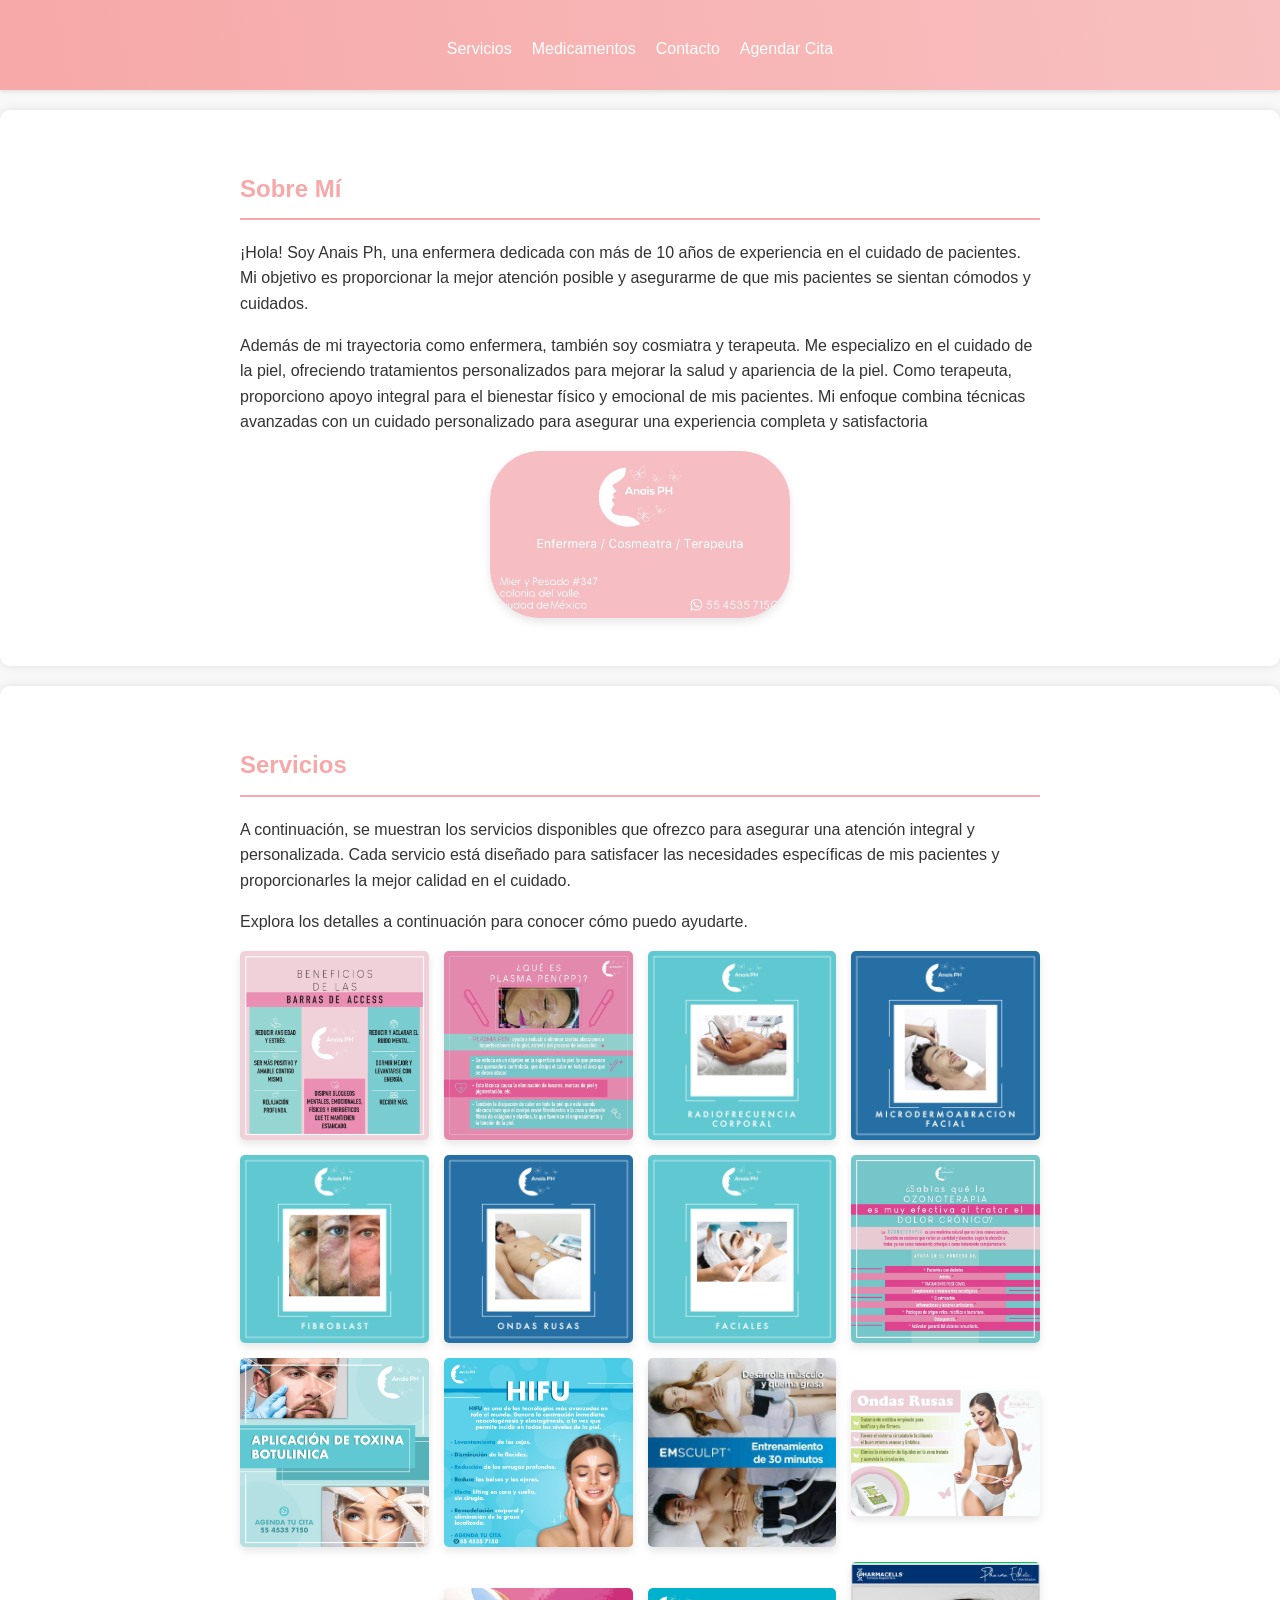
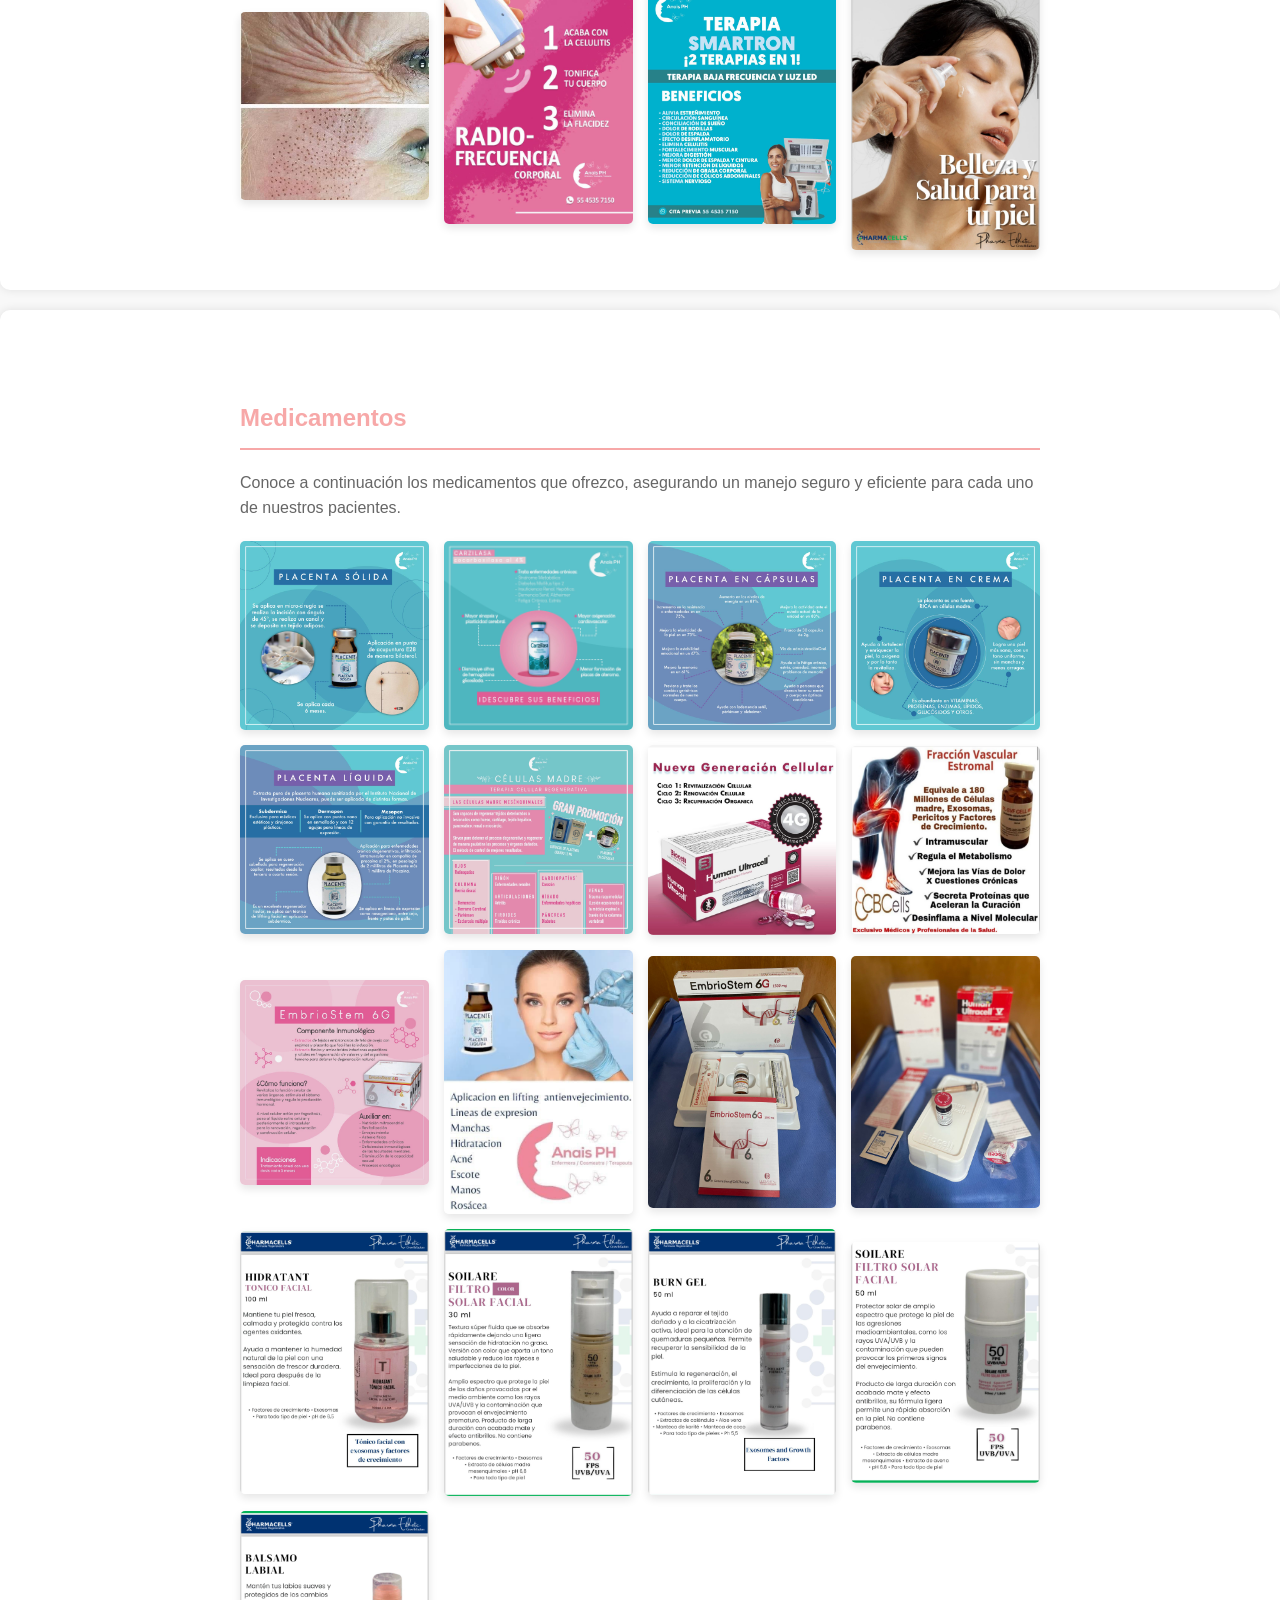
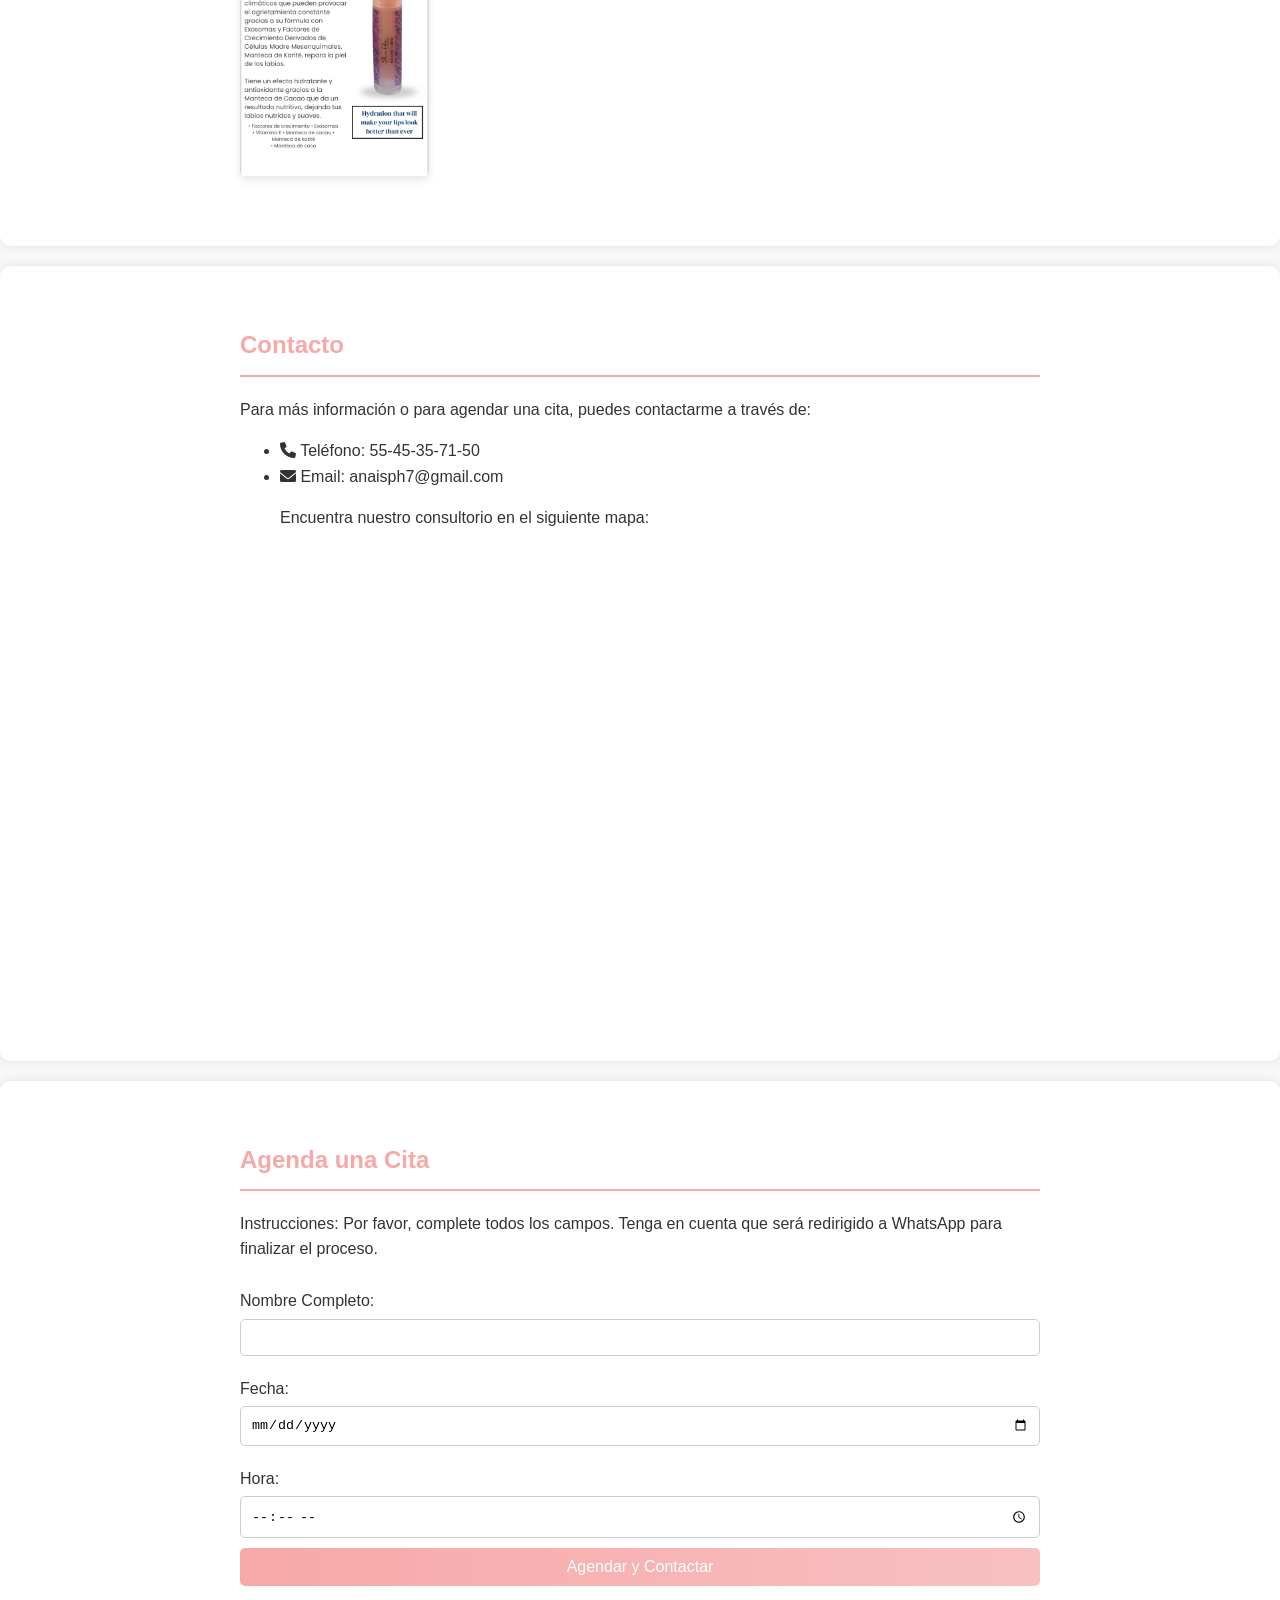
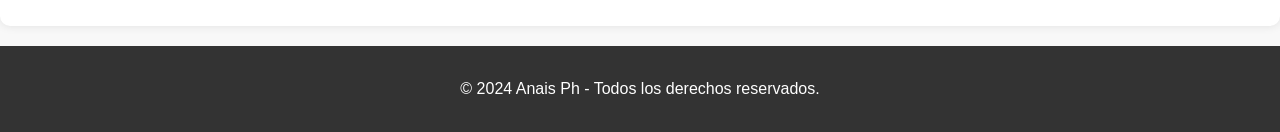
==== index.html @ d3582da7 "Update index.html" ====
<!DOCTYPE html>
<html lang="es">
<head>
    <meta charset="UTF-8">
    <meta name="viewport" content="width=device-width, initial-scale=1.0">
    <title>Consultorio PH</title>
    <link rel="shortcut icon" href="logo.jpg">
    <link rel="stylesheet" href="styles.css">
    <link rel="stylesheet" href="https://cdnjs.cloudflare.com/ajax/libs/font-awesome/6.0.0-beta3/css/all.min.css">
</head>
<body>
    <header class="appbar">
        
        <div class="container">
            <nav>
                <ul>
                    <li><a href="#services">Servicios</a></li>
                    <li><a href="#medicamentos">Medicamentos</a></li>
                    <li><a href="#contact">Contacto</a></li>
                    <li><a href="#appointment">Agendar Cita</a></li>
                    
                </ul>
            </nav>
        </div>
    </header>
    
    <section id="about">
        <div class="container">
            <h2>Sobre Mí</h2>
            <p>¡Hola! Soy Anais Ph, una enfermera dedicada con más de 10 años de experiencia en el cuidado de pacientes. Mi objetivo es proporcionar la mejor atención posible y asegurarme de que mis pacientes se sientan cómodos y cuidados.</p>
            <p> Además de mi trayectoria como enfermera, también soy cosmiatra y terapeuta. Me especializo en el cuidado de la piel, ofreciendo tratamientos personalizados para mejorar la salud y apariencia de la piel. Como terapeuta, proporciono apoyo integral para el bienestar físico y emocional de mis pacientes. Mi enfoque combina técnicas avanzadas con un cuidado personalizado para asegurar una experiencia completa y satisfactoria</p>
            <div class="img">
            <img src="Presentacion.jpeg" alt="Presentacion">
            </div>
        </div>
    </section>


    <section id="services">
        <div class="container">
            <h2>Servicios</h2>
            <p>A continuación, se muestran los servicios disponibles que ofrezco para asegurar una atención integral y personalizada. Cada servicio está diseñado para satisfacer las necesidades específicas de mis pacientes y proporcionarles la mejor calidad en el cuidado.</p>
            <p>Explora los detalles a continuación para conocer cómo puedo ayudarte.</p>
            <div class="services-gallery">
                <img src="Serv1.jpeg" alt="Servicio 1">
                <img src="Serv2.jpeg" alt="Servicio 2">
                <img src="Serv3.jpeg" alt="Servicio 3">
                <img src="Serv4.jpeg" alt="Servicio 4">
                <img src="Serv5.jpeg" alt="Servicio 5">
                <img src="Serv6.jpeg" alt="Servicio 6">
                <img src="Serv7.jpeg" alt="Servicio 7">
                <img src="Serv8.jpeg" alt="Servicio 8">
                <img src="Serv9.jpeg" alt="Servicio 9">
                <img src="Serv10.jpeg" alt="Servicio 10">
                <img src="Serv11.jpeg" alt="Servicio 11">
                <img src="Serv12.jpeg" alt="Servicio 12">
                <img src="Serv13.jpeg" alt="Servicio 13">
                <img src="Serv14jpg.jpg" alt="Servicio 14">
                <img src="Serv15.jpeg" alt="Servicio 15">
                <img src="Serv16.jpeg" alt="Servicio 16">

                
            </div>
        </div>
    </section>

    <section id="medicamentos">
        <div class="container">
            <h2>Medicamentos</h2>
            <p>Conoce a continuación los medicamentos que ofrezco, asegurando un manejo seguro y eficiente para cada uno de nuestros pacientes.</p>
            <div class="services-gallery">
                <img src="Placenta Solida.jpg" alt="Medicamento 1">
                <img src="medicamento1.jpeg" alt="Medicamento 2">
                <img src="Medicamento2.jpeg" alt="Medicamento 3">
                <img src="Medicamento3.jpeg" alt="Medicamento 4">
                <img src="Medicamento4.jpeg" alt="Medicamento 5">
                <img src="Medicamento5.jpeg" alt="Medicamento 6">
                <img src="medicamento8.jpeg" alt="Medicamento 9">
                <img src="medicamento7.jpeg" alt="Medicamento 8">
                <img src="medicamento9.jpeg" alt="Medicamento 10">
                <img src="medicamento10.jpeg" alt="Medicamento 11">
                <img src="medicamento11.jpeg" alt="Medicamento 12">
                <img src="medicamento12.jpeg" alt="Medicamento 13">
                <img src="medicamento13.jpeg" alt="Medicamento 14">
                <img src="medicamento14.jpeg" alt="Medicamento 15">
                <img src="medicamento15.jpeg" alt="Medicamento 16">
                <img src="medicamento16.jpeg" alt="Medicamento 17">
                <img src="medicamento17.jpeg" alt="Medicamento 18">


            </div>
            
            
        </div>
    </section>
    
    
    
    <section id="contact">
        <div class="container">
            <h2>Contacto</h2>
            <p>Para más información o para agendar una cita, puedes contactarme a través de:</p>
            <ul>
                <li><i class="fas fa-phone"></i> Teléfono: 55-45-35-71-50</li>
                <li><i class="fas fa-envelope"></i> Email: anaisph7@gmail.com</li>
       
            <p>Encuentra nuestro consultorio en el siguiente mapa:</p>
            <div id="map">
                <iframe src="https://www.google.com/maps/embed?pb=!1m18!1m12!1m3!1d3762.494882339784!2d-99.16766918459567!3d19.38937618690844!2m3!1f0!2f0!3f0!3m2!1i1024!2i768!4f13.1!3m3!1m2!1s0x85d1ff374bc8b9d5%3A0x4d1b4d76b9d6e37!2sMier%20y%20Pesado%20347%2C%20c%C3%B3digo%202%2C%20Col%20del%20Valle%20Nte%2C%20Benito%20Ju%C3%A1rez%2C%2003103%20Del%20Valle%20Nte%2C%20CDMX%2C%20M%C3%A9xico!5e0!3m2!1ses-419!2sus!4v1620893934742!5m2!1ses-419!2sus" width="600" height="450" style="border:0;" allowfullscreen="" loading="lazy"></iframe>
            </div>
        </div>
    </section>


    <section id="appointment">
        <div class="container">
            <h2>Agenda una Cita</h2>
            <p>Instrucciones:
                Por favor, complete todos los campos. Tenga en cuenta que será redirigido a WhatsApp para finalizar el proceso.</p>
            <form id="appointmentForm">
                <label for="name">Nombre Completo:</label>
                <input type="text" id="name" name="name" required>
                <label for="date">Fecha:</label>
                <input type="date" id="date" name="date" required>
                <label for="time">Hora:</label>
                <input type="time" id="time" name="time" required>
                <button type="submit">Agendar y Contactar</button>
            </form>
        </div>
    </section>
    
    
    <footer>
        <div class="container">
            <p>&copy; 2024 Anais Ph - Todos los derechos reservados.</p>
        </div>
    </footer>

    <script src="script.js"></script>
</body>
</html>
---- styles.css ----
body {
    font-family: 'Arial', sans-serif;
    line-height: 1.6;
    margin: 0;
    padding: 0;
    background-color: #f8f8f8;
    color: #333;
}

.appbar {
    background: linear-gradient(80deg, #f7a8a8, #f8c0c0); /* Rosa crema más fuerte */
    color: #fff;
    padding: 0.5rem 0;
    text-align: center;
    box-shadow: 0 2px 4px rgba(0, 0, 0, 0.1);
    width: 100%;
    top: 0;
    z-index: 1000;
    transition: background-color 0.3s ease;
}

.appbar h1 {
    margin: 0;
    font-size: 1.5rem;
}

nav ul {
    list-style: none;
    padding: 0;
    display: flex;
    justify-content: center;
    margin: 0.5rem 0 0;
}

nav ul li {
    margin: 0 10px;
}

nav ul li a {
    color: #fff;
    text-decoration: none;
    font-size: 1rem;
    transition: color 0.3s;
}

nav ul li a:hover {
    color: #f8c0c0; /* Rosa crema más fuerte */
}

.container {
    max-width: 800px;
    margin: 0 auto;
    padding: 20px;
}

section {
    background: #fff;
    padding: 20px;
    margin: 20px 0;
    border-radius: 10px;
    box-shadow: 0 0 10px rgba(0, 0, 0, 0.1);
    transition: transform 0.3s;
}

section:hover {
    transform: translateY(-5px);
}

h2 {
    color: #f7a8a8; /* Rosa crema más fuerte */
    border-bottom: 2px solid #f7a8a8; /* Rosa crema más fuerte */
    padding-bottom: 10px;
}

.services-list {
    list-style: none;
    padding: 0;
}

.services-list li {
    display: flex;
    align-items: center;
    background: #fce6e6; /* Rosa crema claro */
    margin: 10px 0;
    padding: 10px;
    border-radius: 5px;
    transition: background 0.3s;
}

.services-list li:hover {
    background: #f7a8a8; /* Rosa crema más fuerte */
}

.services-list li i {
    margin-right: 10px;
    font-size: 1.5rem;
}

form {
    display: flex;
    flex-direction: column;
}

form label {
    margin: 10px 0 5px;
}

form input {
    padding: 10px;
    margin-bottom: 10px;
    border: 1px solid #ccc;
    border-radius: 5px;
}

form button {
    padding: 10px;
    background: linear-gradient(90deg, #f7a8a8, #f8c0c0); /* Rosa crema más fuerte */
    color: #fff;
    border: none;
    border-radius: 5px;
    cursor: pointer;
    font-size: 1rem;
    transition: background 0.3s;
}

form button:hover {
    background: #f58f8f; /* Rosa un poco más oscuro */
}

footer {
    text-align: center;
    padding: 10px 0;
    background: #333;
    color: #fff;
}

footer p {
    margin: 0;
}

#medicamentos {
    background-color: #fff;
    padding: 50px 0;

}

#medicamentos h2 {
    color: #f7a8a8; /* Rosa crema más fuerte */
}

#medicamentos p {
    max-width: 800px;
    margin: 0 auto 20px;
    color: #666;
}

#medicamentos .services-list {
    display: grid;
    grid-template-columns: repeat(auto-fit, minmax(250px, 1fr));
    gap: 20px;
    justify-content: center;
    align-items: center;
    margin-top: 30px;
}

#medicamentos .services-list li {
    list-style: none;
    text-align: left;
    padding: 10px;
    border: 1px solid #ccc;
    border-radius: 5px;
    background-color: #fff;
    box-shadow: 0 2px 5px rgba(0, 0, 0, 0.1);
}

#medicamentos .services-list li i {
    font-size: 24px;
    margin-right: 10px;
}

#medicamentos .services-list li span {
    font-size: 18px;
    color: #333;
}

#map iframe {
    width: 100%;
    height: 450px;
    border: 0;
}

@media (max-width: 768px) {
    #map iframe {
        height: 300px;
    }
}

.services-list li img {
    max-width: 30px; /* Ajusta el ancho máximo de las imágenes */
    height: auto; /* Mantiene la proporción original */
    margin-right: 10px; /* Espacio entre la imagen y el texto */
    vertical-align: middle; /* Alinea verticalmente con el texto */
}

.services-gallery {
    display: grid;
    grid-template-columns: repeat(auto-fit, minmax(150px, 1fr));
    gap: 15px;
    justify-content: center;
    align-items: center;
}

#about .img {
    text-align: center; /* Centrar la imagen en el contenedor */
    margin: 1px 0; /* Espacio arriba y abajo de la imagen */
}

#about .img img {
    max-width: 100%; /* Asegura que la imagen no exceda el ancho del contenedor */
    height: auto; /* Mantiene la proporción de la imagen */
    width: 300px; /* Ancho fijo para la imagen, ajustable según sea necesario */
    border-radius: 50px; /* Bordes redondeados para un estilo más suave */
    box-shadow: 0 4px 8px rgba(0, 0, 0, 0.1); /* Sombra ligera */
}

.services-gallery img {
    width: 100%;
    height: auto;
    border-radius: 5px;
    box-shadow: 0 4px 8px rgba(0, 0, 0, 0.1);
    transition: transform 0.3s;
}

.services-gallery img:hover {
    transform: scale(1.05);
}
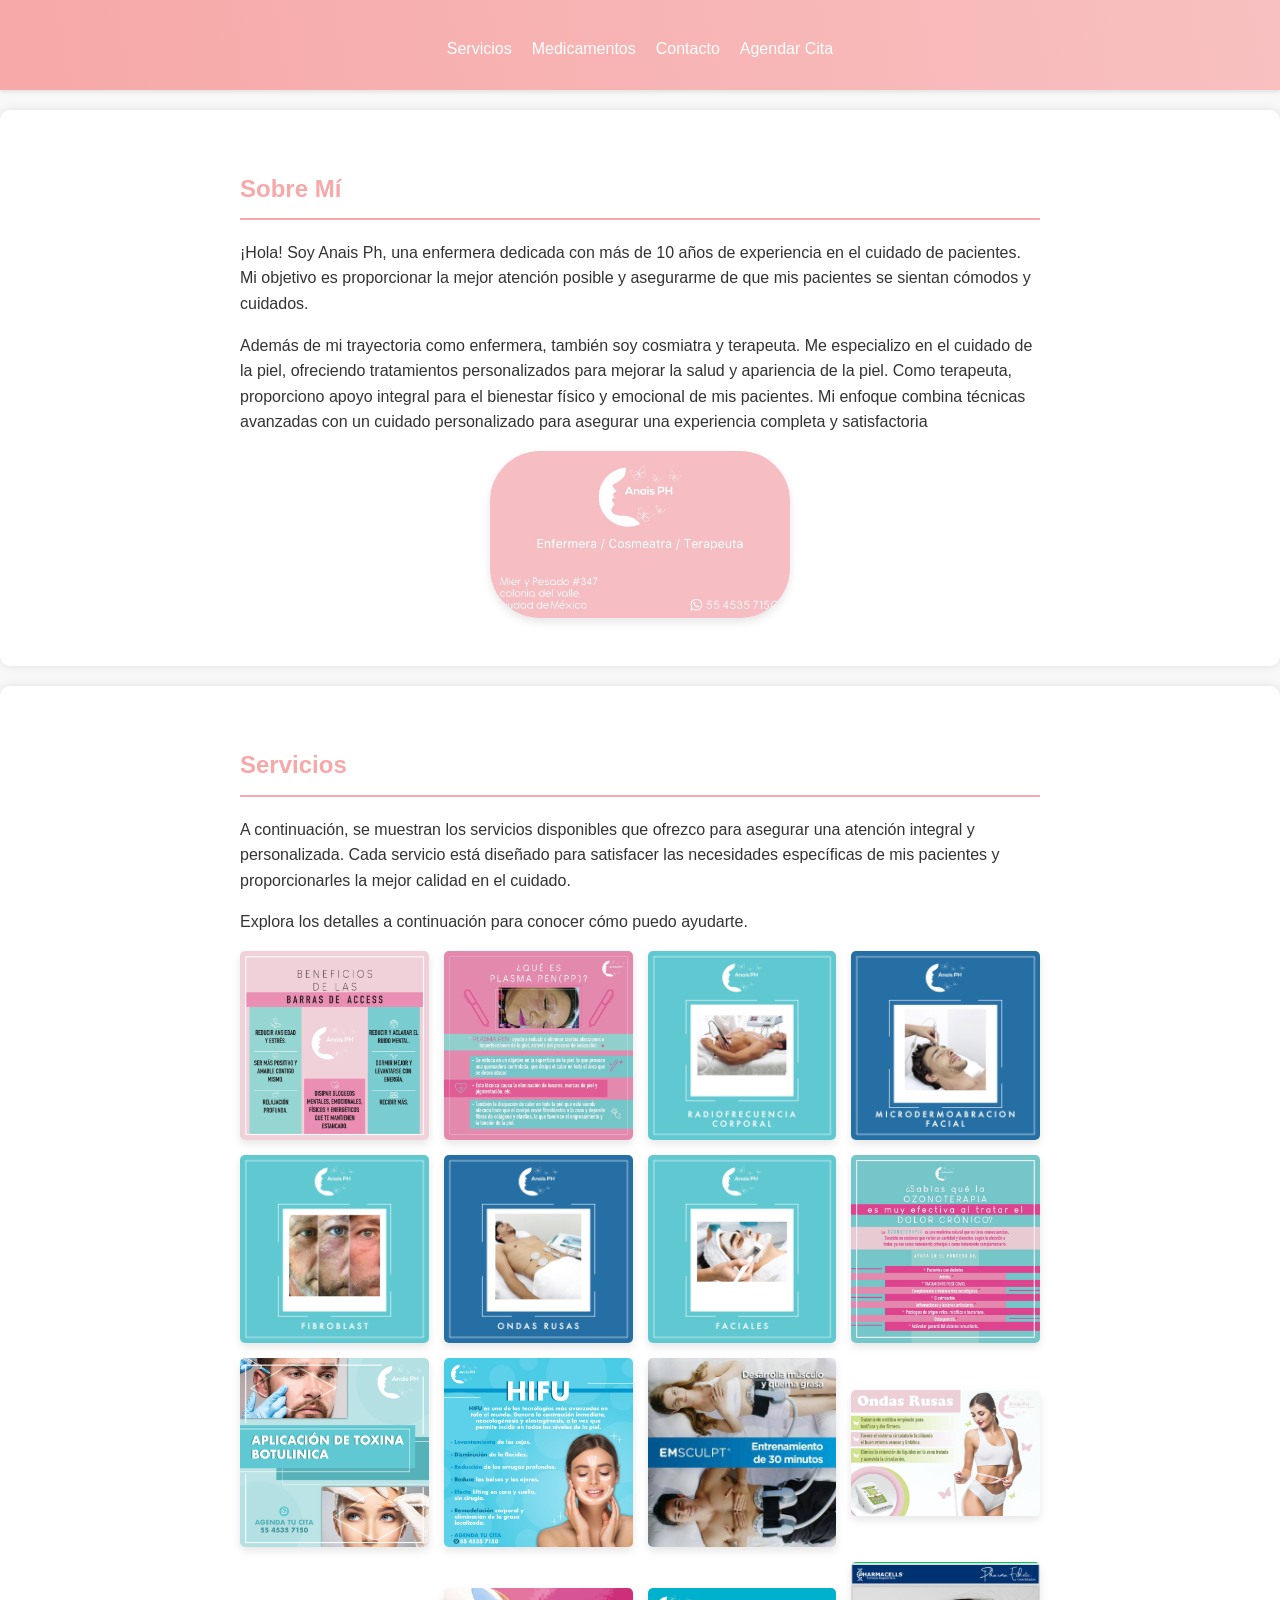
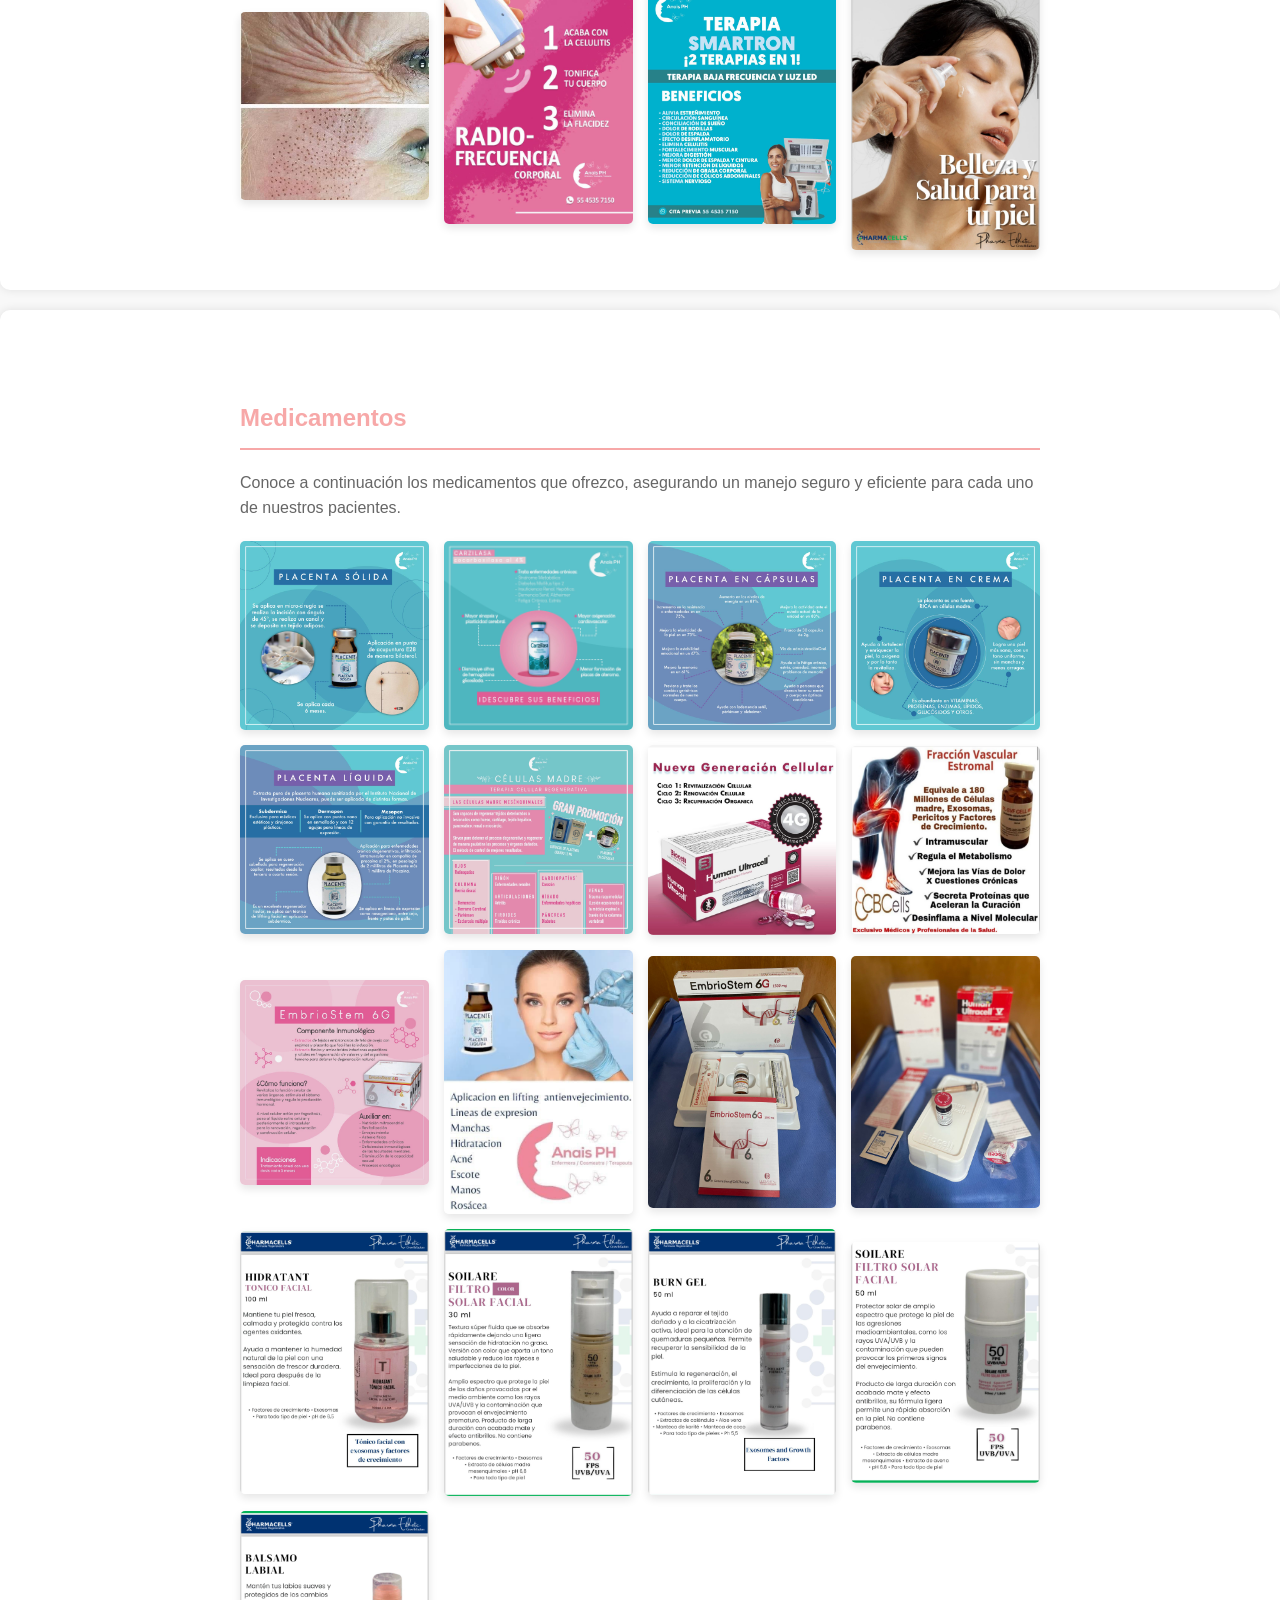
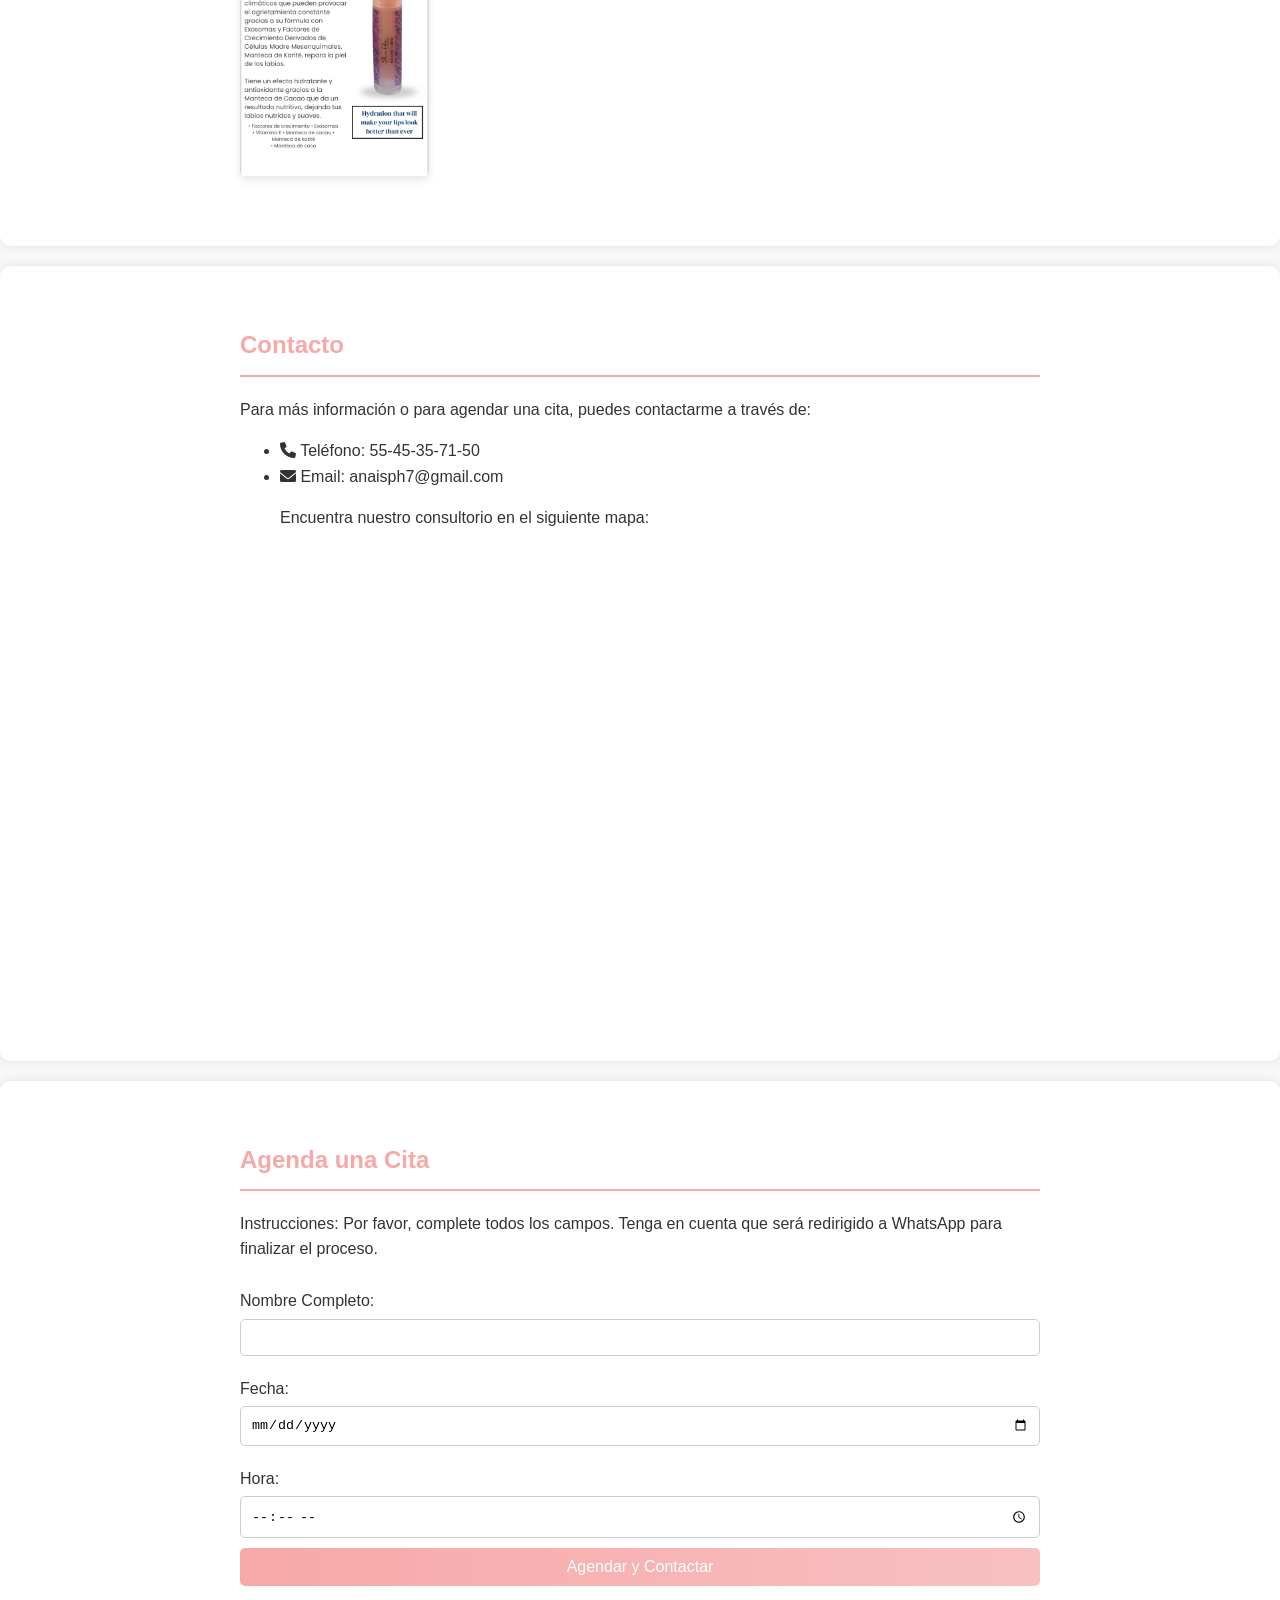
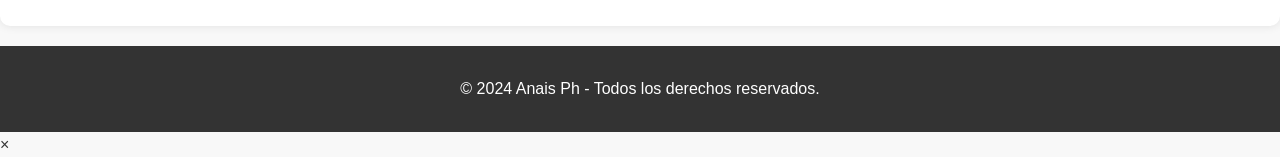
==== commit 7e33a24b: "Update index.html" ====
--- a/index.html
+++ b/index.html
@@ -137,5 +137,13 @@
     </footer>
 
     <script src="script.js"></script>
+
+<!-- Modal -->
+<div id="myModal" class="modal">
+    <span class="close">&times;</span>
+    <img class="modal-content" id="img01">
+</div>
+
+
 </body>
 </html>
--- a/styles.css
+++ b/styles.css
@@ -8,7 +8,7 @@
 }
 
 .appbar {
-    background: linear-gradient(80deg, #f7a8a8, #f8c0c0); /* Rosa crema más fuerte */
+    background: linear-gradient(80deg, #f7a8a8, #f8c0c0);
     color: #fff;
     padding: 0.5rem 0;
     text-align: center;
@@ -196,10 +196,10 @@
 }
 
 .services-list li img {
-    max-width: 30px; /* Ajusta el ancho máximo de las imágenes */
-    height: auto; /* Mantiene la proporción original */
-    margin-right: 10px; /* Espacio entre la imagen y el texto */
-    vertical-align: middle; /* Alinea verticalmente con el texto */
+    max-width: 30px; 
+    height: auto; 
+    margin-right: 10px; 
+    vertical-align: middle; 
 }
 
 .services-gallery {
@@ -211,16 +211,16 @@
 }
 
 #about .img {
-    text-align: center; /* Centrar la imagen en el contenedor */
-    margin: 1px 0; /* Espacio arriba y abajo de la imagen */
+    text-align: center; 
+    margin: 1px 0; 
 }
 
 #about .img img {
-    max-width: 100%; /* Asegura que la imagen no exceda el ancho del contenedor */
-    height: auto; /* Mantiene la proporción de la imagen */
-    width: 300px; /* Ancho fijo para la imagen, ajustable según sea necesario */
-    border-radius: 50px; /* Bordes redondeados para un estilo más suave */
-    box-shadow: 0 4px 8px rgba(0, 0, 0, 0.1); /* Sombra ligera */
+    max-width: 100%; 
+    height: auto; 
+    width: 300px; 
+    border-radius: 50px;
+    box-shadow: 0 4px 8px rgba(0, 0, 0, 0.1);
 }
 
 .services-gallery img {
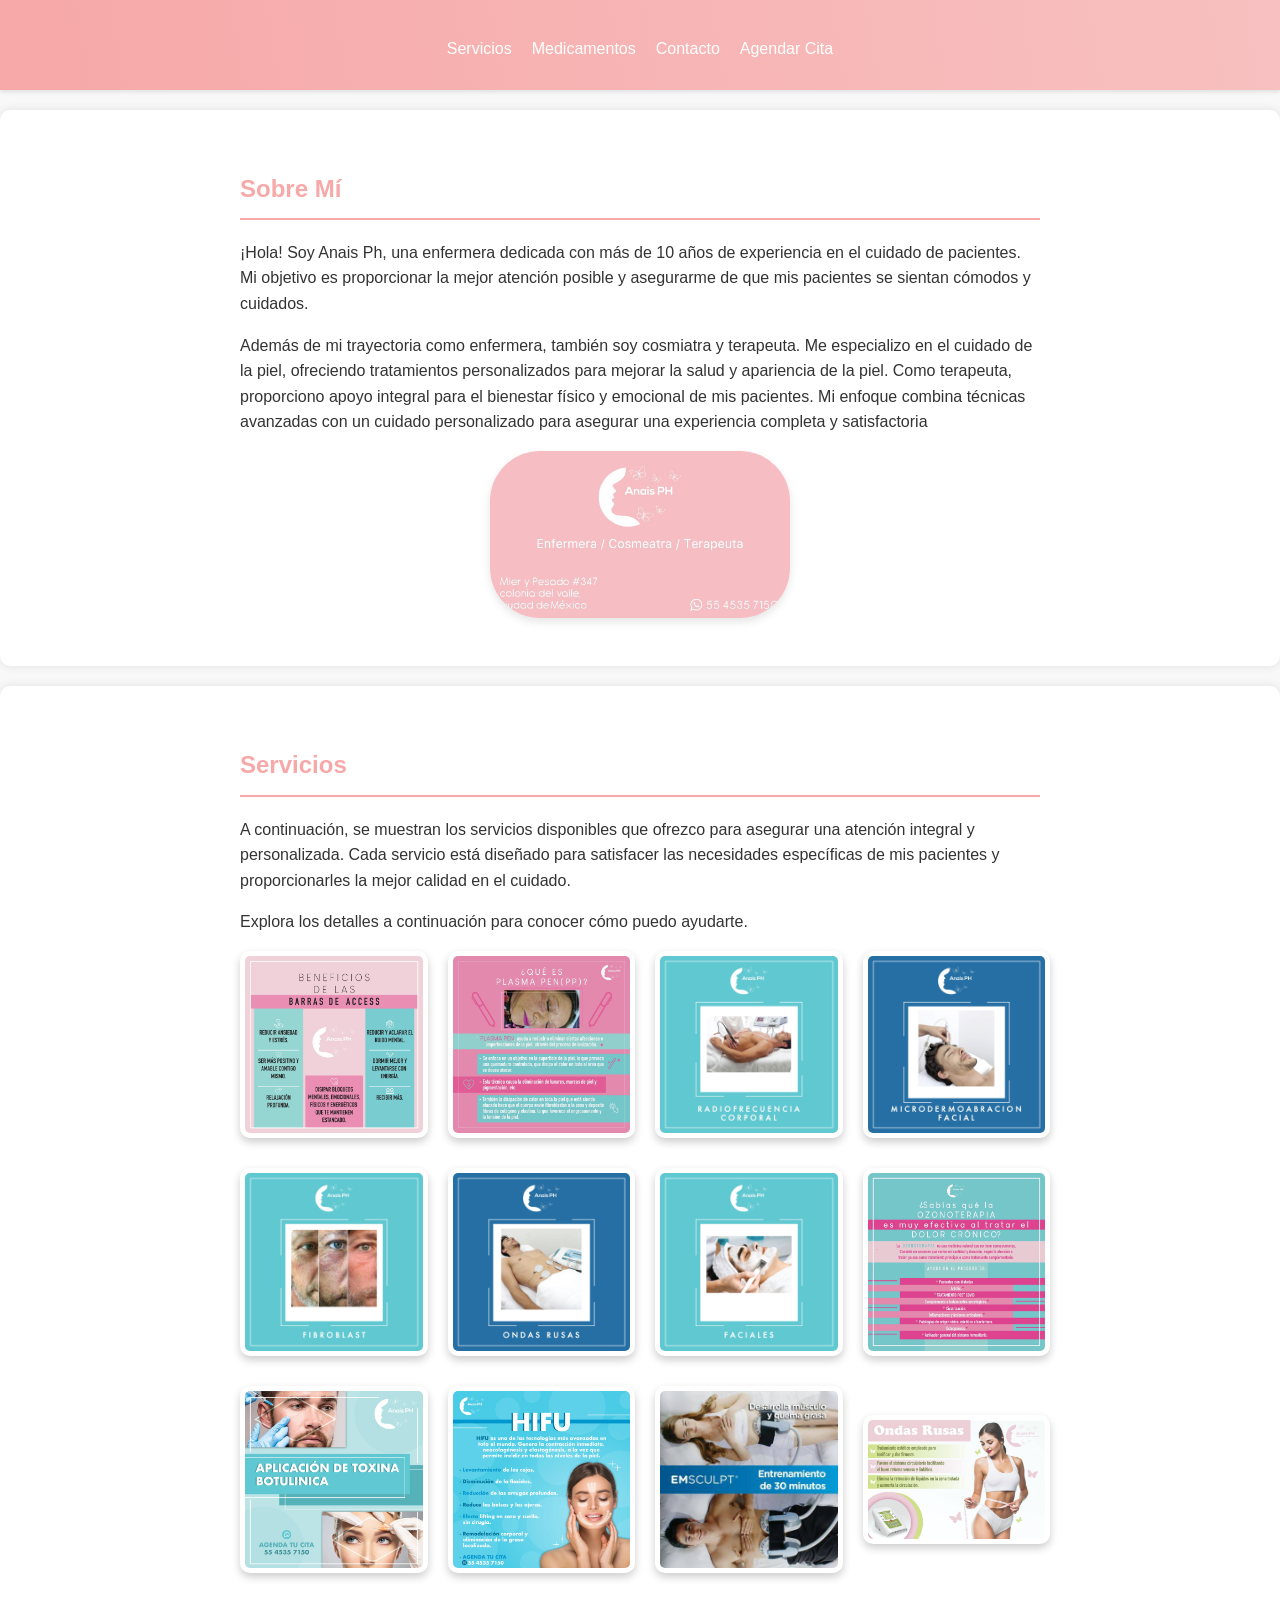
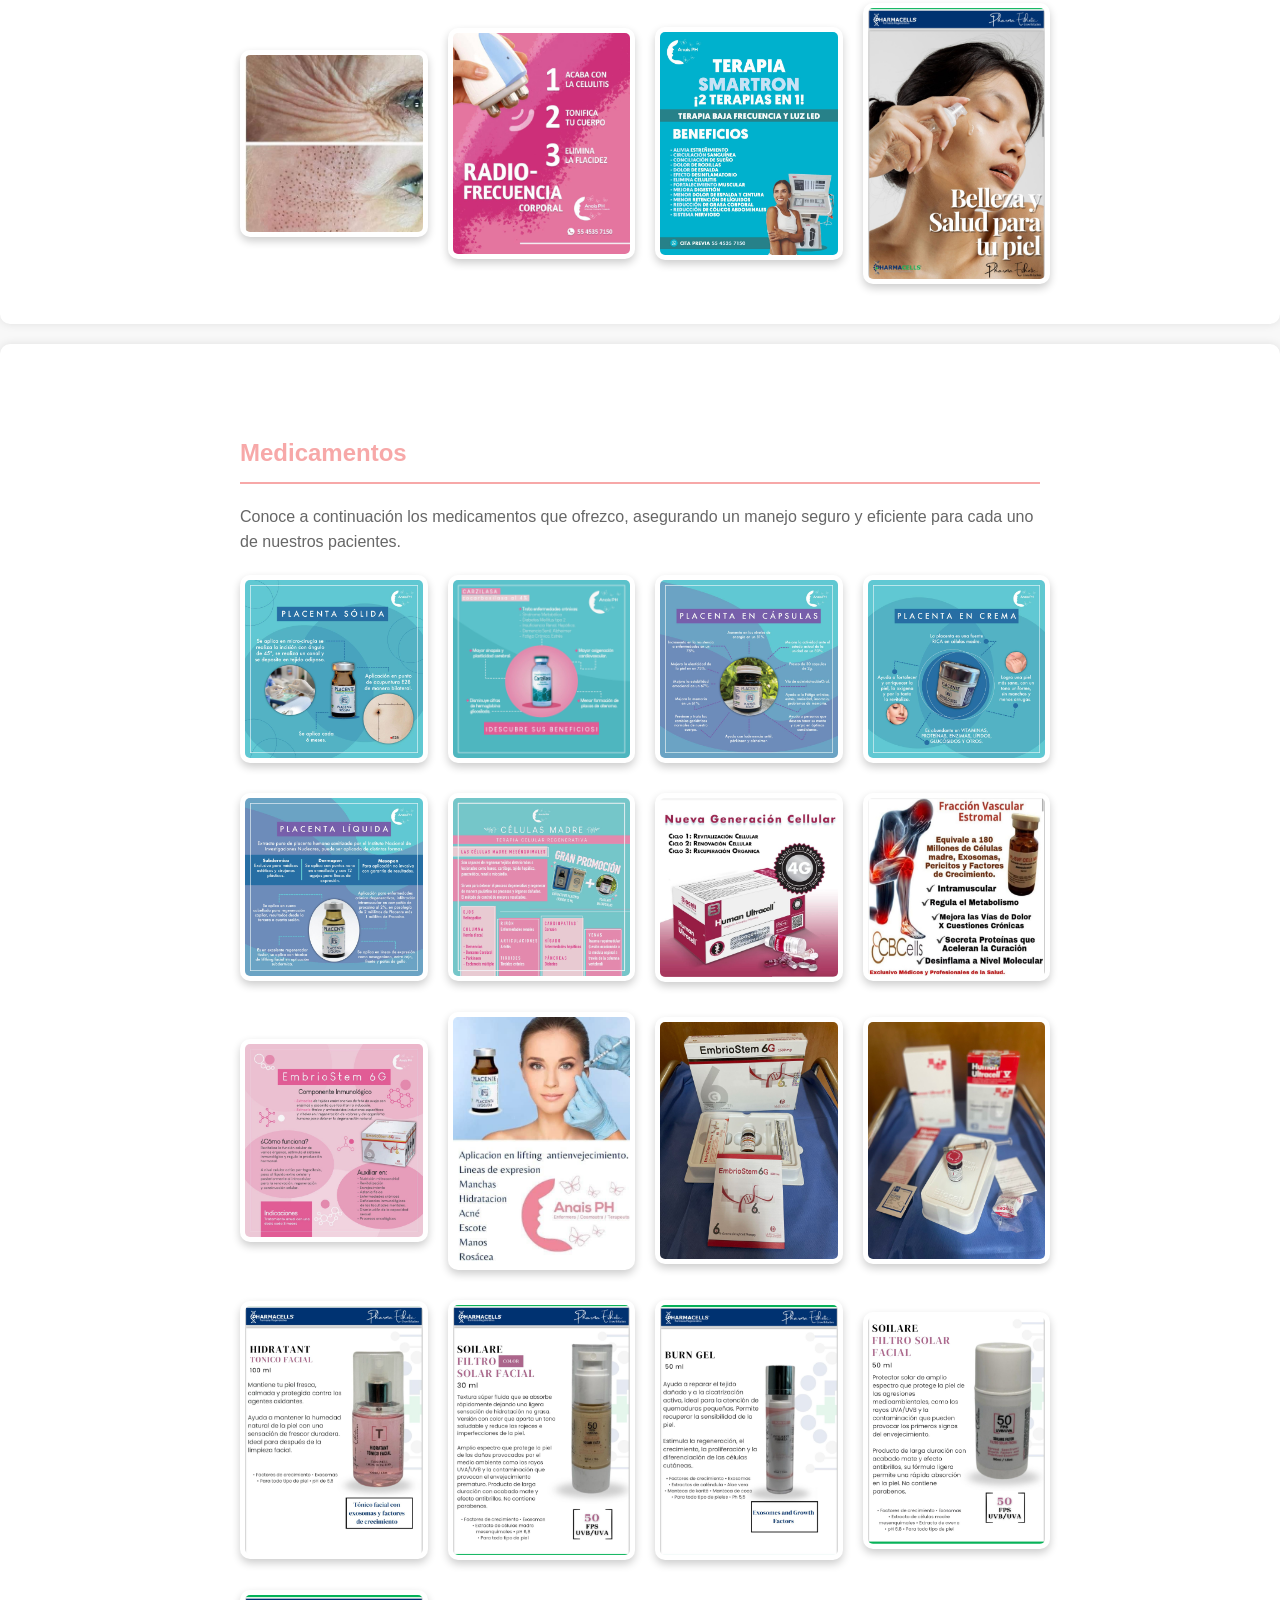
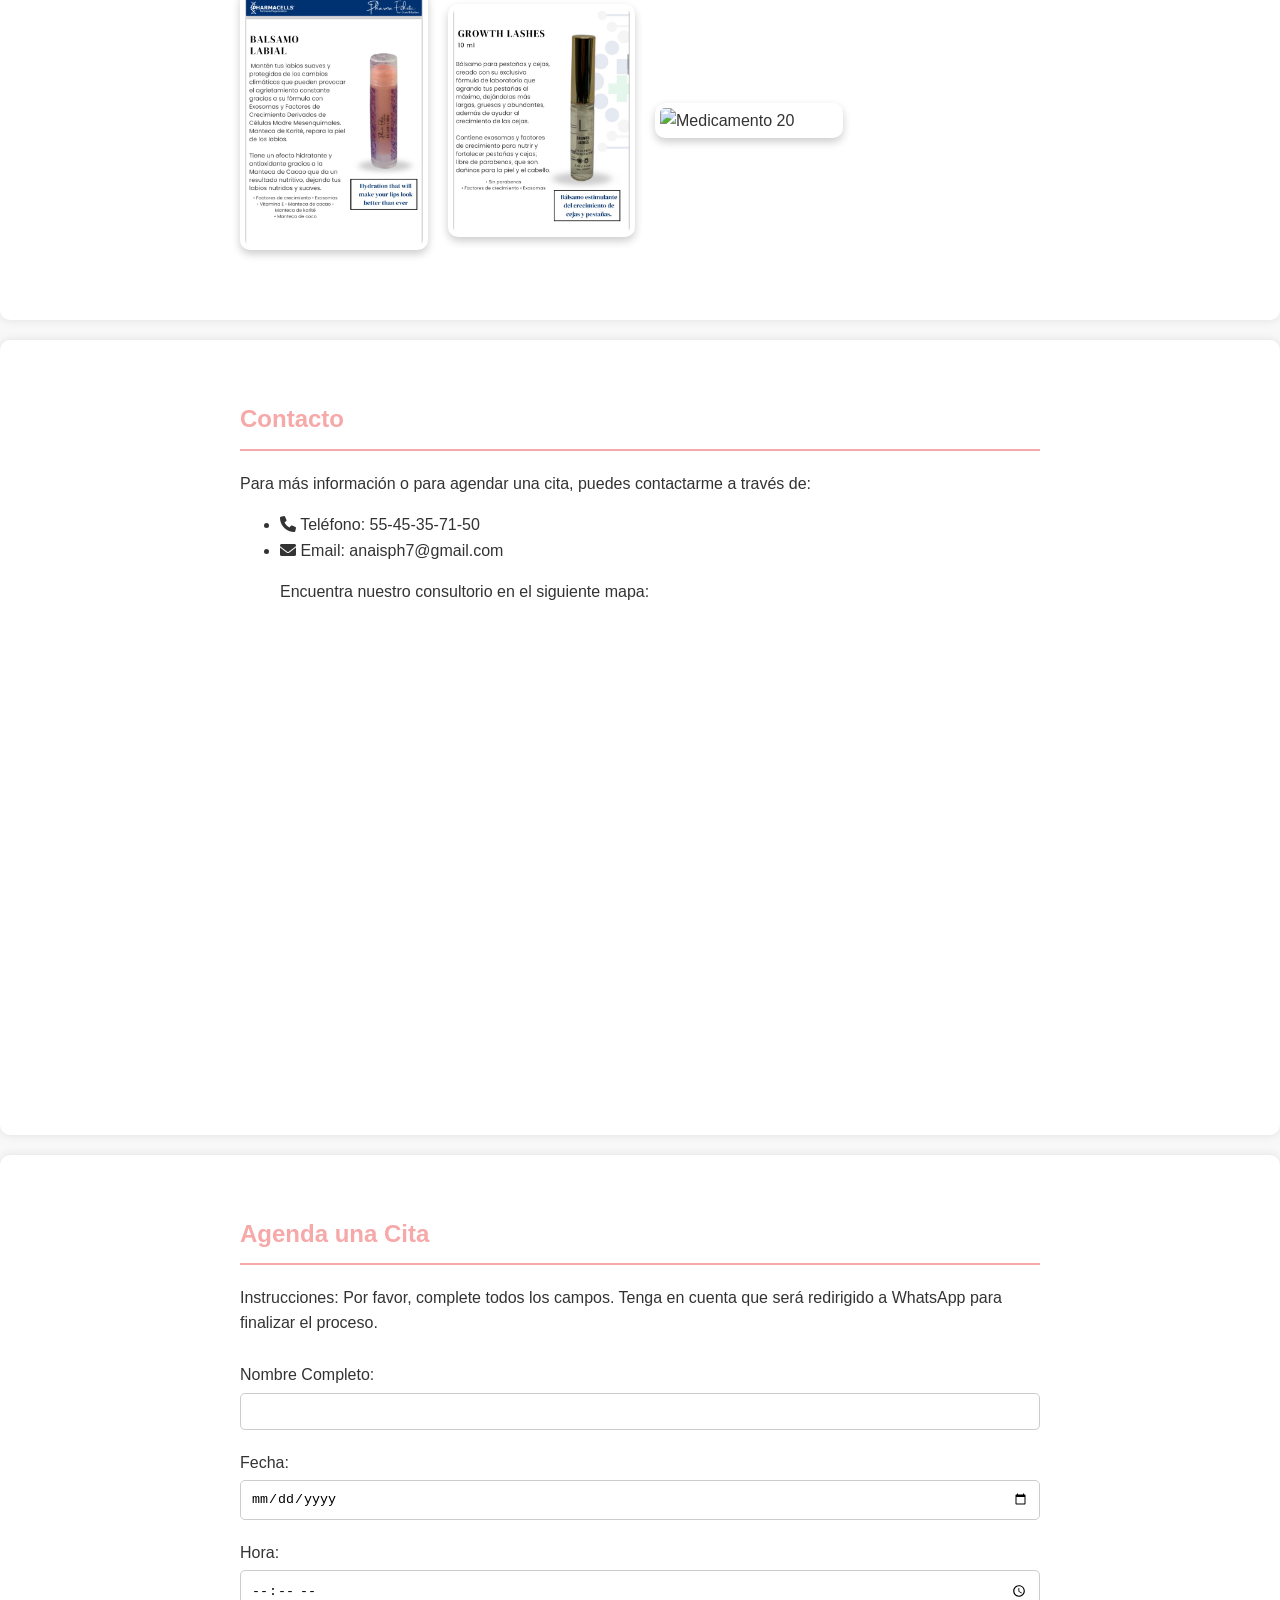
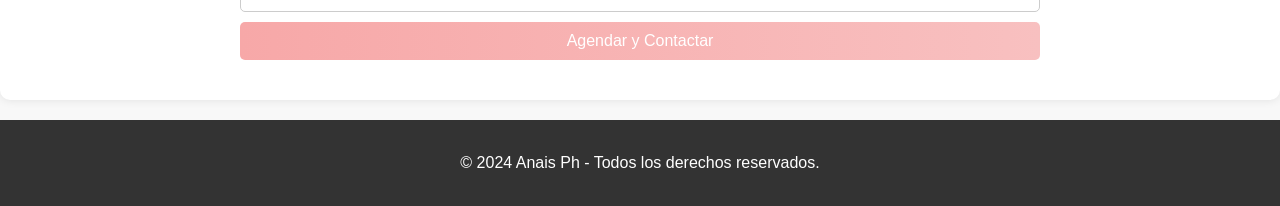
==== commit 7cd99d1e: "Update index.html" ====
--- a/index.html
+++ b/index.html
@@ -86,6 +86,9 @@
                 <img src="medicamento15.jpeg" alt="Medicamento 16">
                 <img src="medicamento16.jpeg" alt="Medicamento 17">
                 <img src="medicamento17.jpeg" alt="Medicamento 18">
+                <img src="medicamento18.jpeg" alt="Medicamento 19">
+                <img src="medicamento1+.jpeg" alt="Medicamento 20">
+
 
 
             </div>
--- a/styles.css
+++ b/styles.css
@@ -205,7 +205,7 @@
 .services-gallery {
     display: grid;
     grid-template-columns: repeat(auto-fit, minmax(150px, 1fr));
-    gap: 15px;
+    gap: 30px; /* Espacio entre imágenes */
     justify-content: center;
     align-items: center;
 }
@@ -226,11 +226,67 @@
 .services-gallery img {
     width: 100%;
     height: auto;
-    border-radius: 5px;
-    box-shadow: 0 4px 8px rgba(0, 0, 0, 0.1);
+    border-radius: 10px;
+    padding: 5px;
+    box-shadow: 0 4px 8px rgba(0, 0, 0, 0.2);
+    position: relative;
     transition: transform 0.3s;
 }
 
+.services-gallery img::before {
+    content: '';
+    position: absolute;
+    top: -2px;
+    left: -2px;
+    right: -2px;
+    bottom: -2px;
+    border: 2px solid transparent;
+    border-radius: 10px;
+    transition: border-color 0.3s;
+}
+
+.services-gallery img:hover::before {
+    border-color: #f7a8a8;
+}
+
 .services-gallery img:hover {
-    transform: scale(1.05);
-}
+    transform: scale(1.1);
+}
+
+.modal {
+    display: none; 
+    position: fixed;
+    z-index: 1000; 
+    padding-top: 60px; 
+    left: 0;
+    top: 0;
+    width: 100%;
+    height: 100%;
+    overflow: auto; 
+    background-color: rgb(0,0,0);
+    background-color: rgba(0,0,0,0.9); 
+}
+
+.modal-content {
+    margin: auto;
+    display: block;
+    max-width: 80%;
+    max-height: 80%;
+}
+
+.close {
+    position: absolute;
+    top: 20px;
+    right: 35px;
+    color: #f1f1f1;
+    font-size: 40px;
+    font-weight: bold;
+    transition: 0.3s;
+}
+
+.close:hover,
+.close:focus {
+    color: #bbb;
+    text-decoration: none;
+    cursor: pointer;
+}
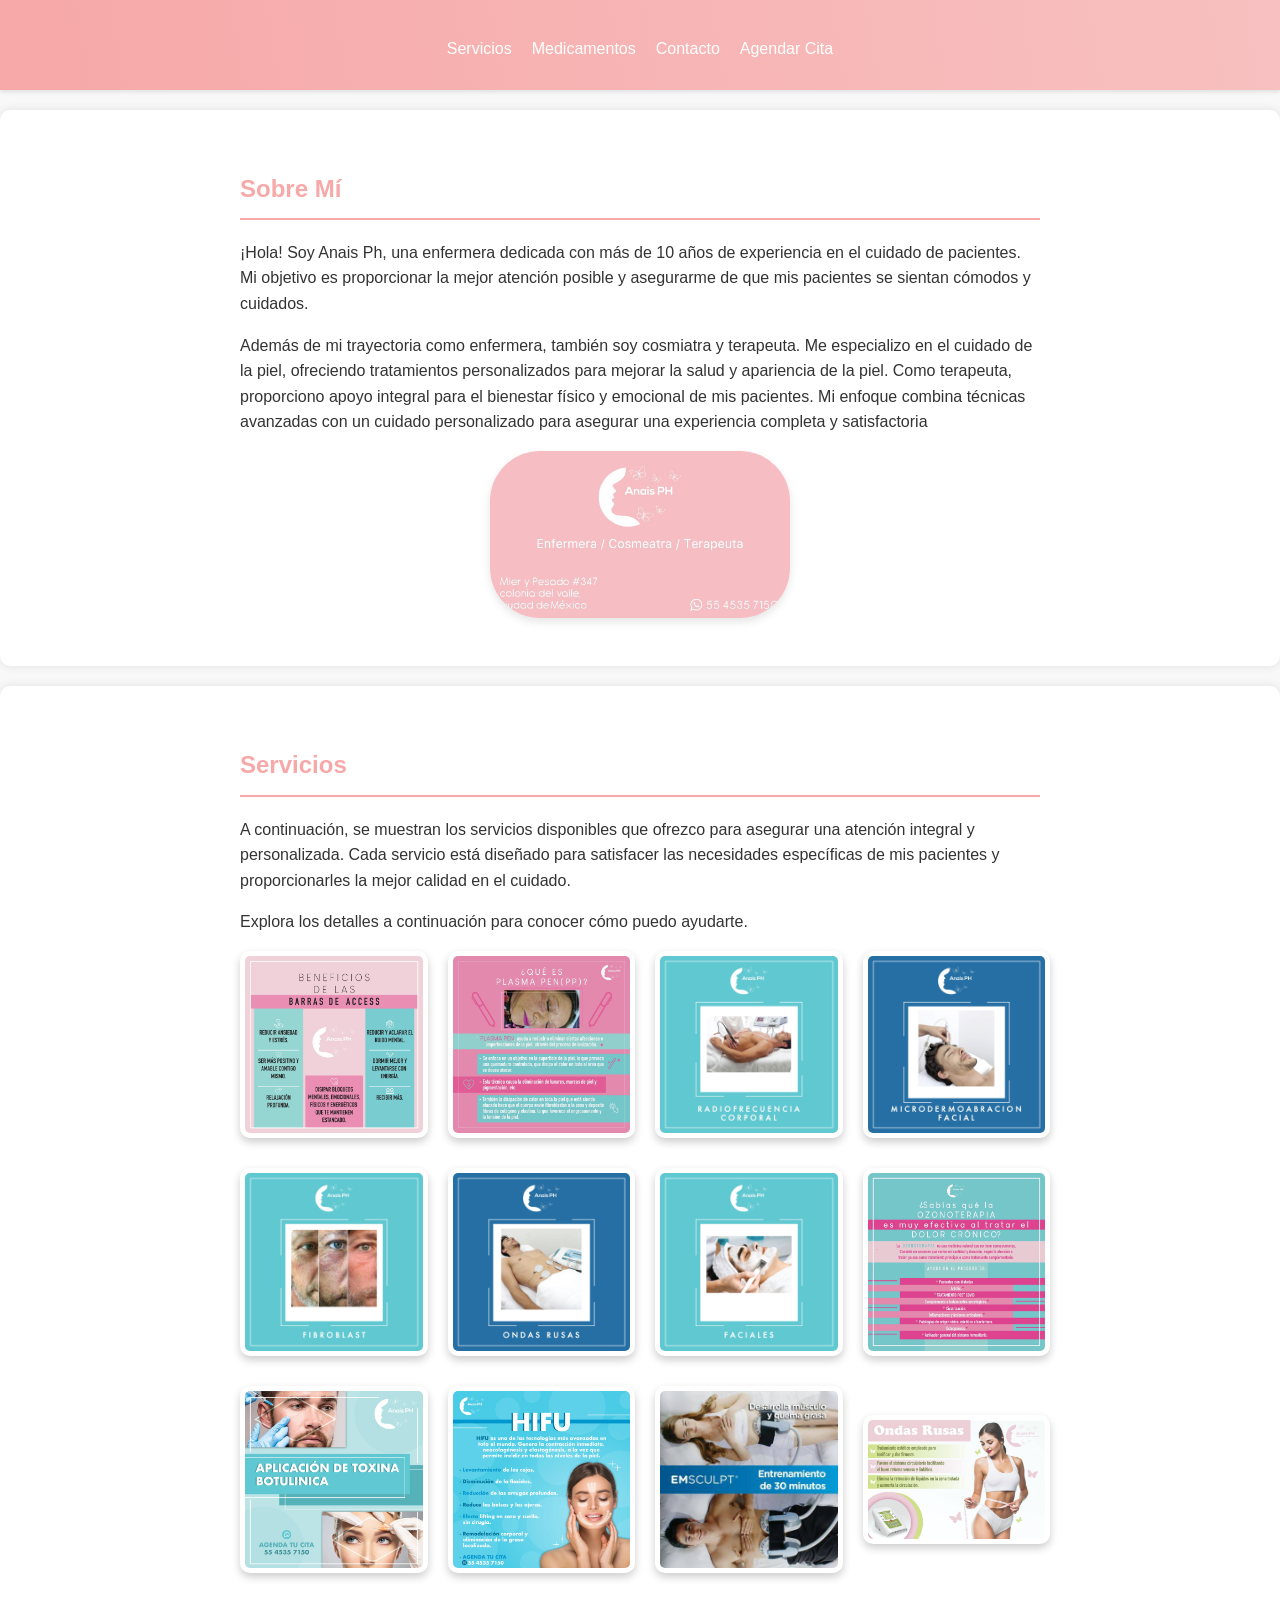
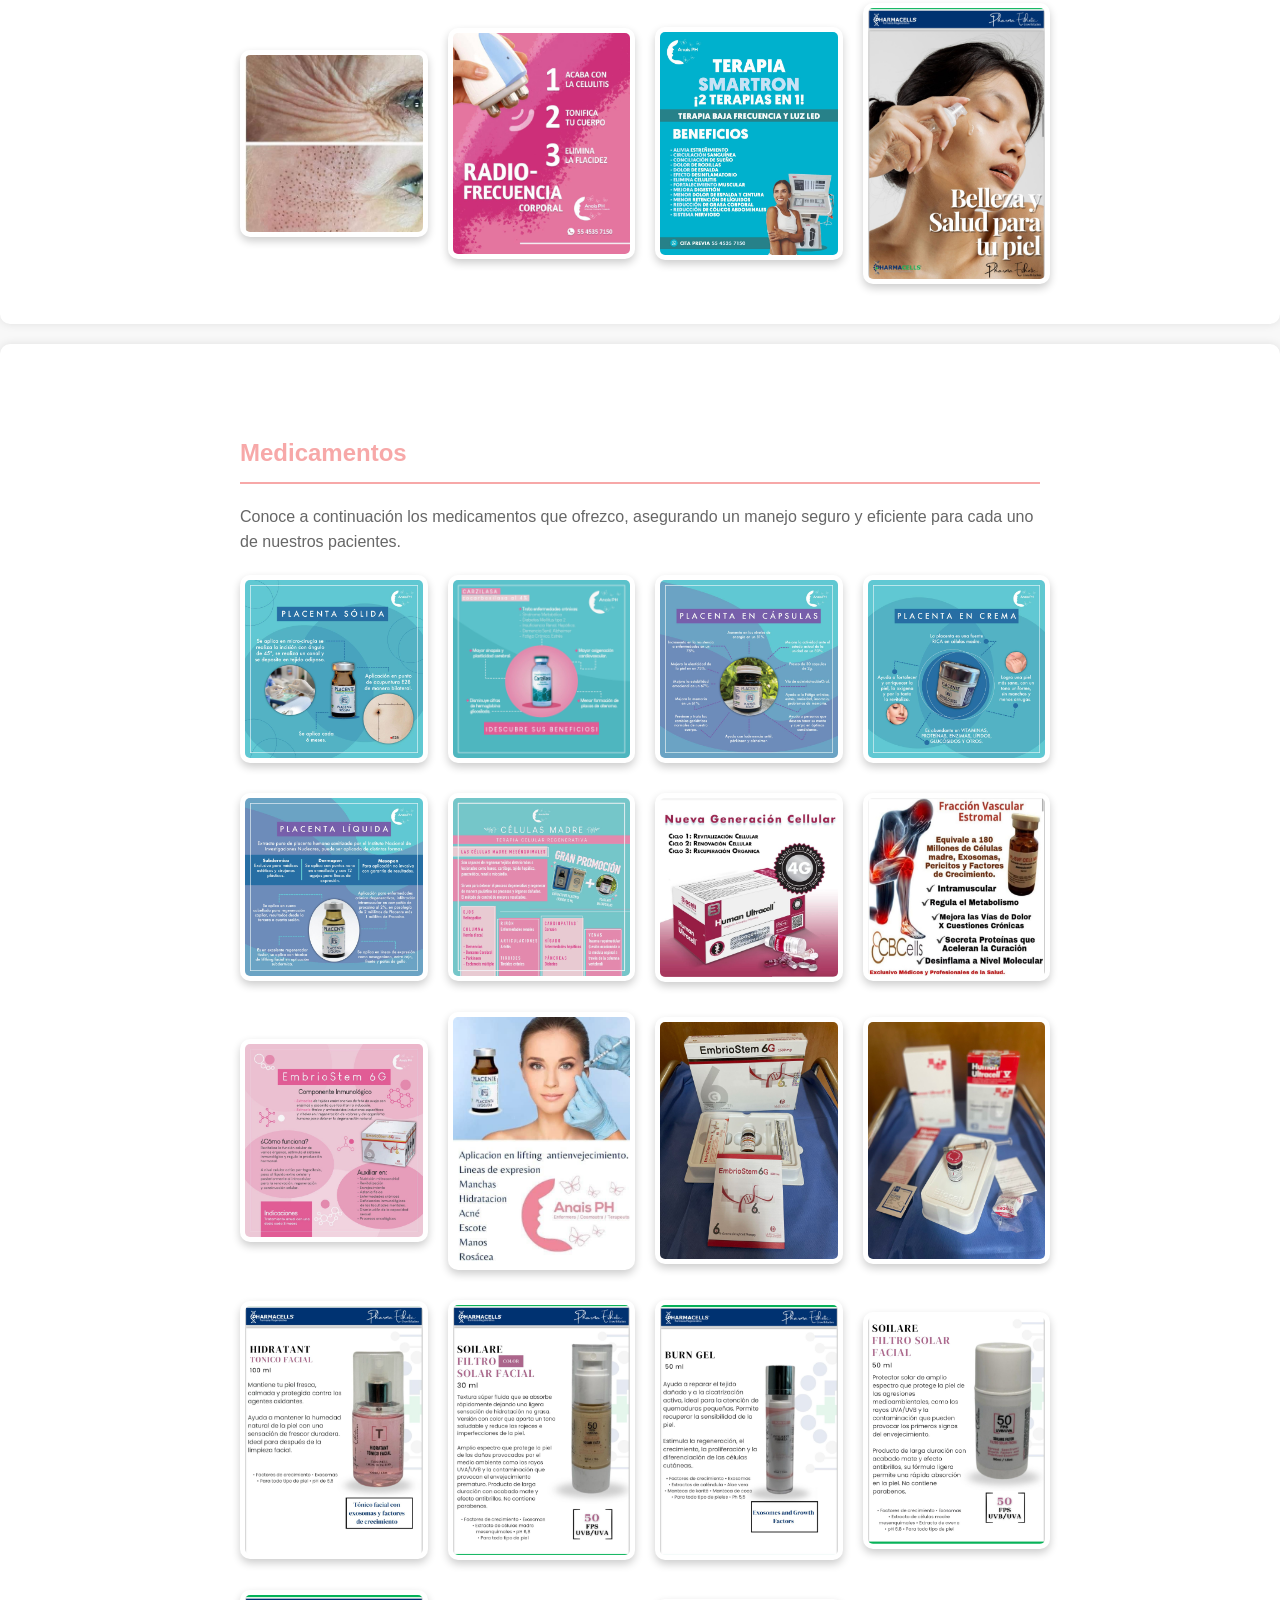
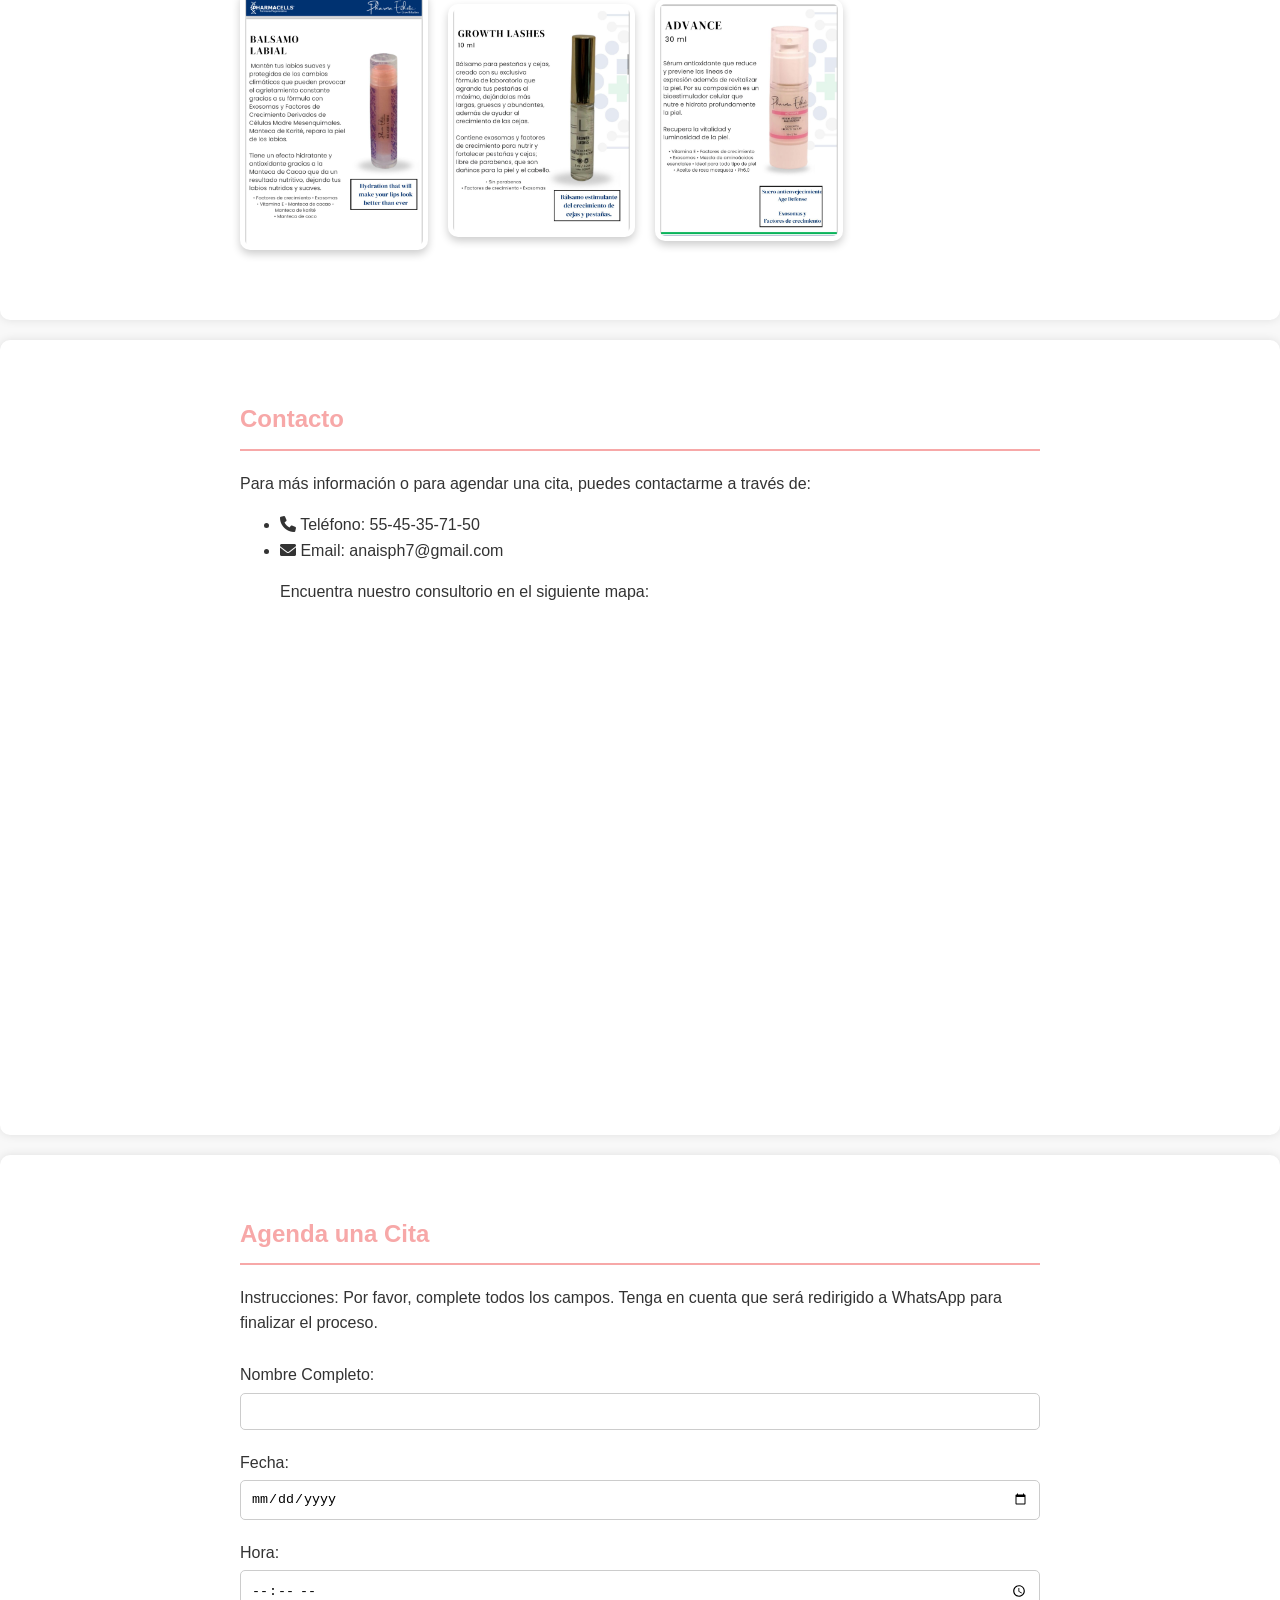
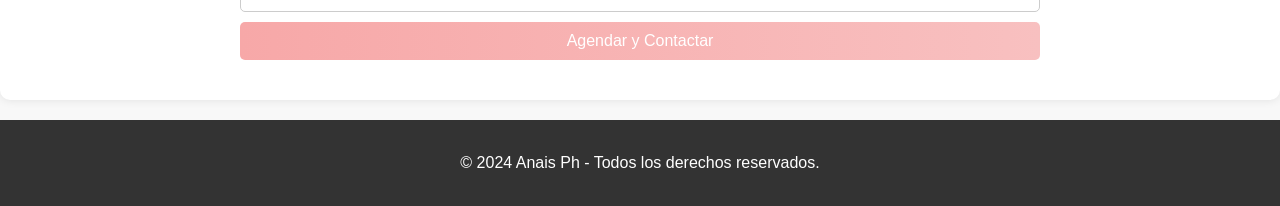
==== commit 4798f1ef: "Update index.html" ====
--- a/index.html
+++ b/index.html
@@ -87,7 +87,7 @@
                 <img src="medicamento16.jpeg" alt="Medicamento 17">
                 <img src="medicamento17.jpeg" alt="Medicamento 18">
                 <img src="medicamento18.jpeg" alt="Medicamento 19">
-                <img src="medicamento1+.jpeg" alt="Medicamento 20">
+                <img src="medicamento19.jpeg" alt="Medicamento 20">
 
 
 
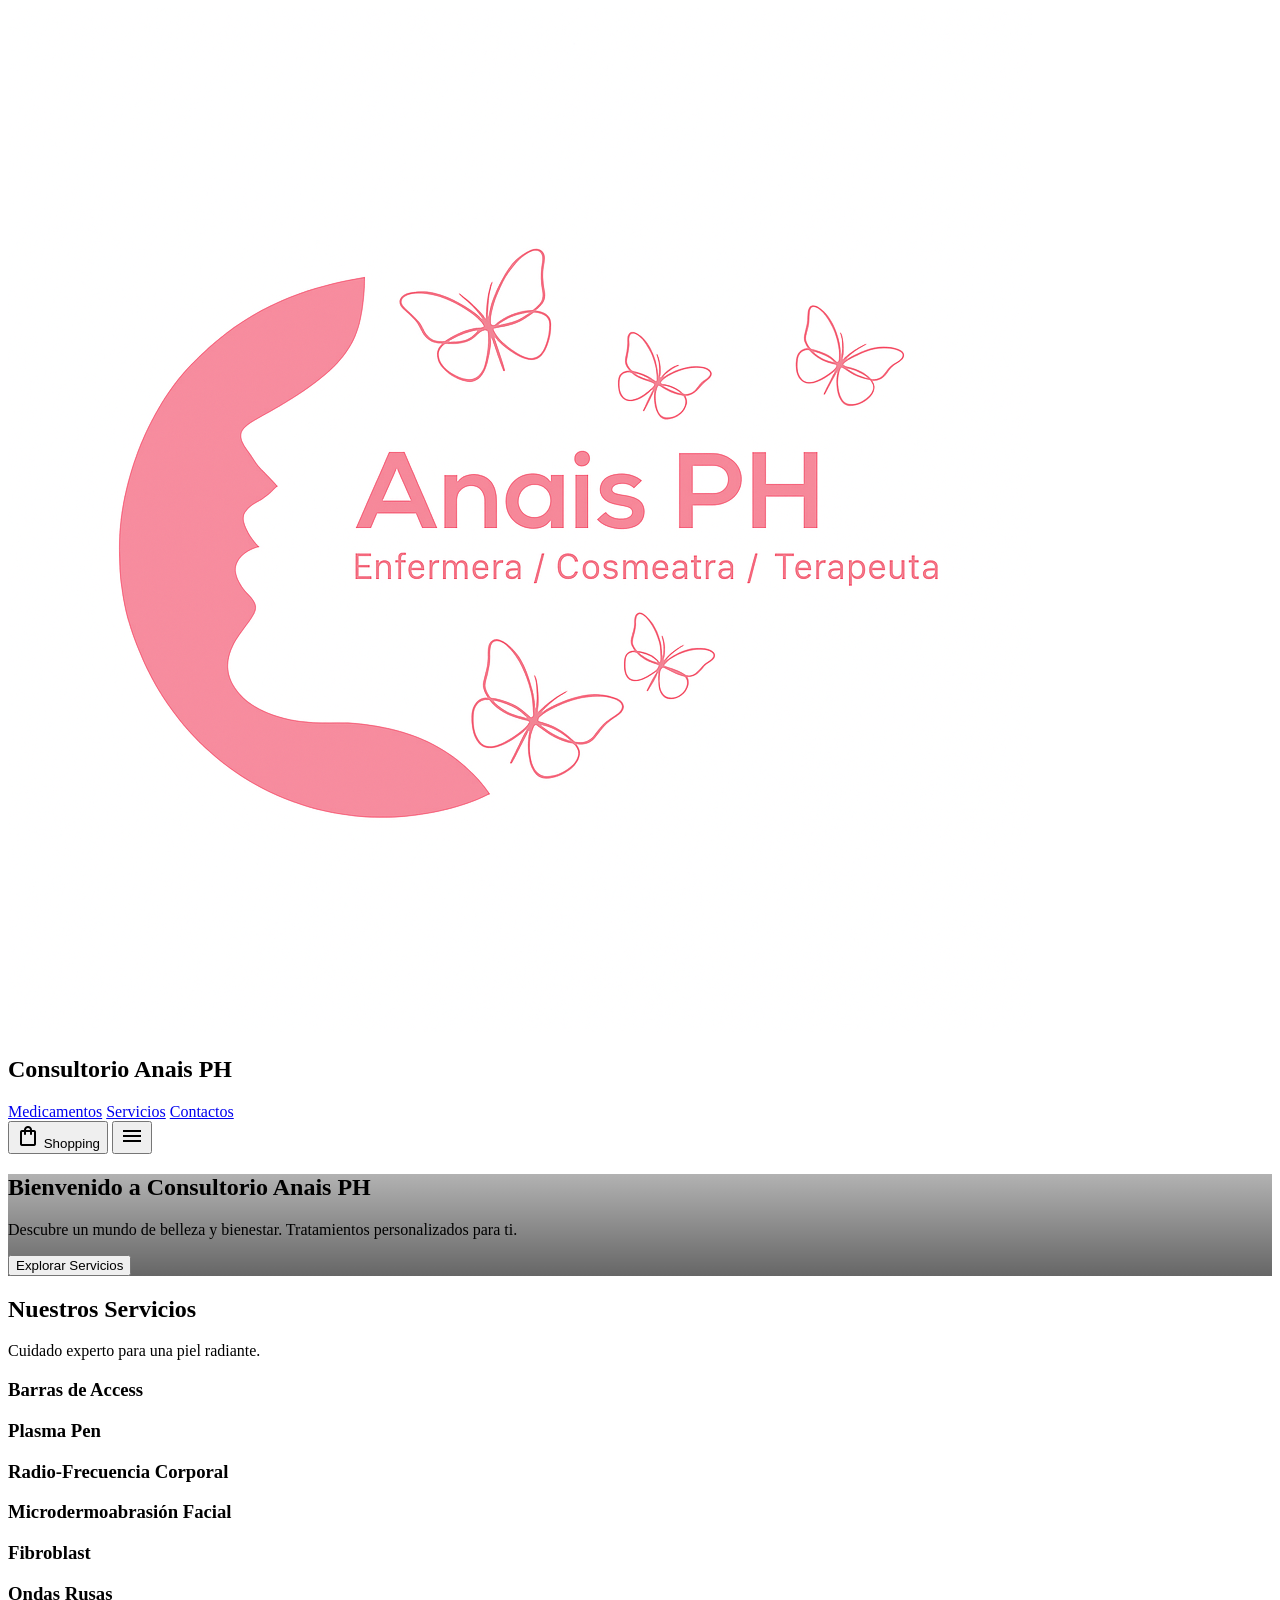
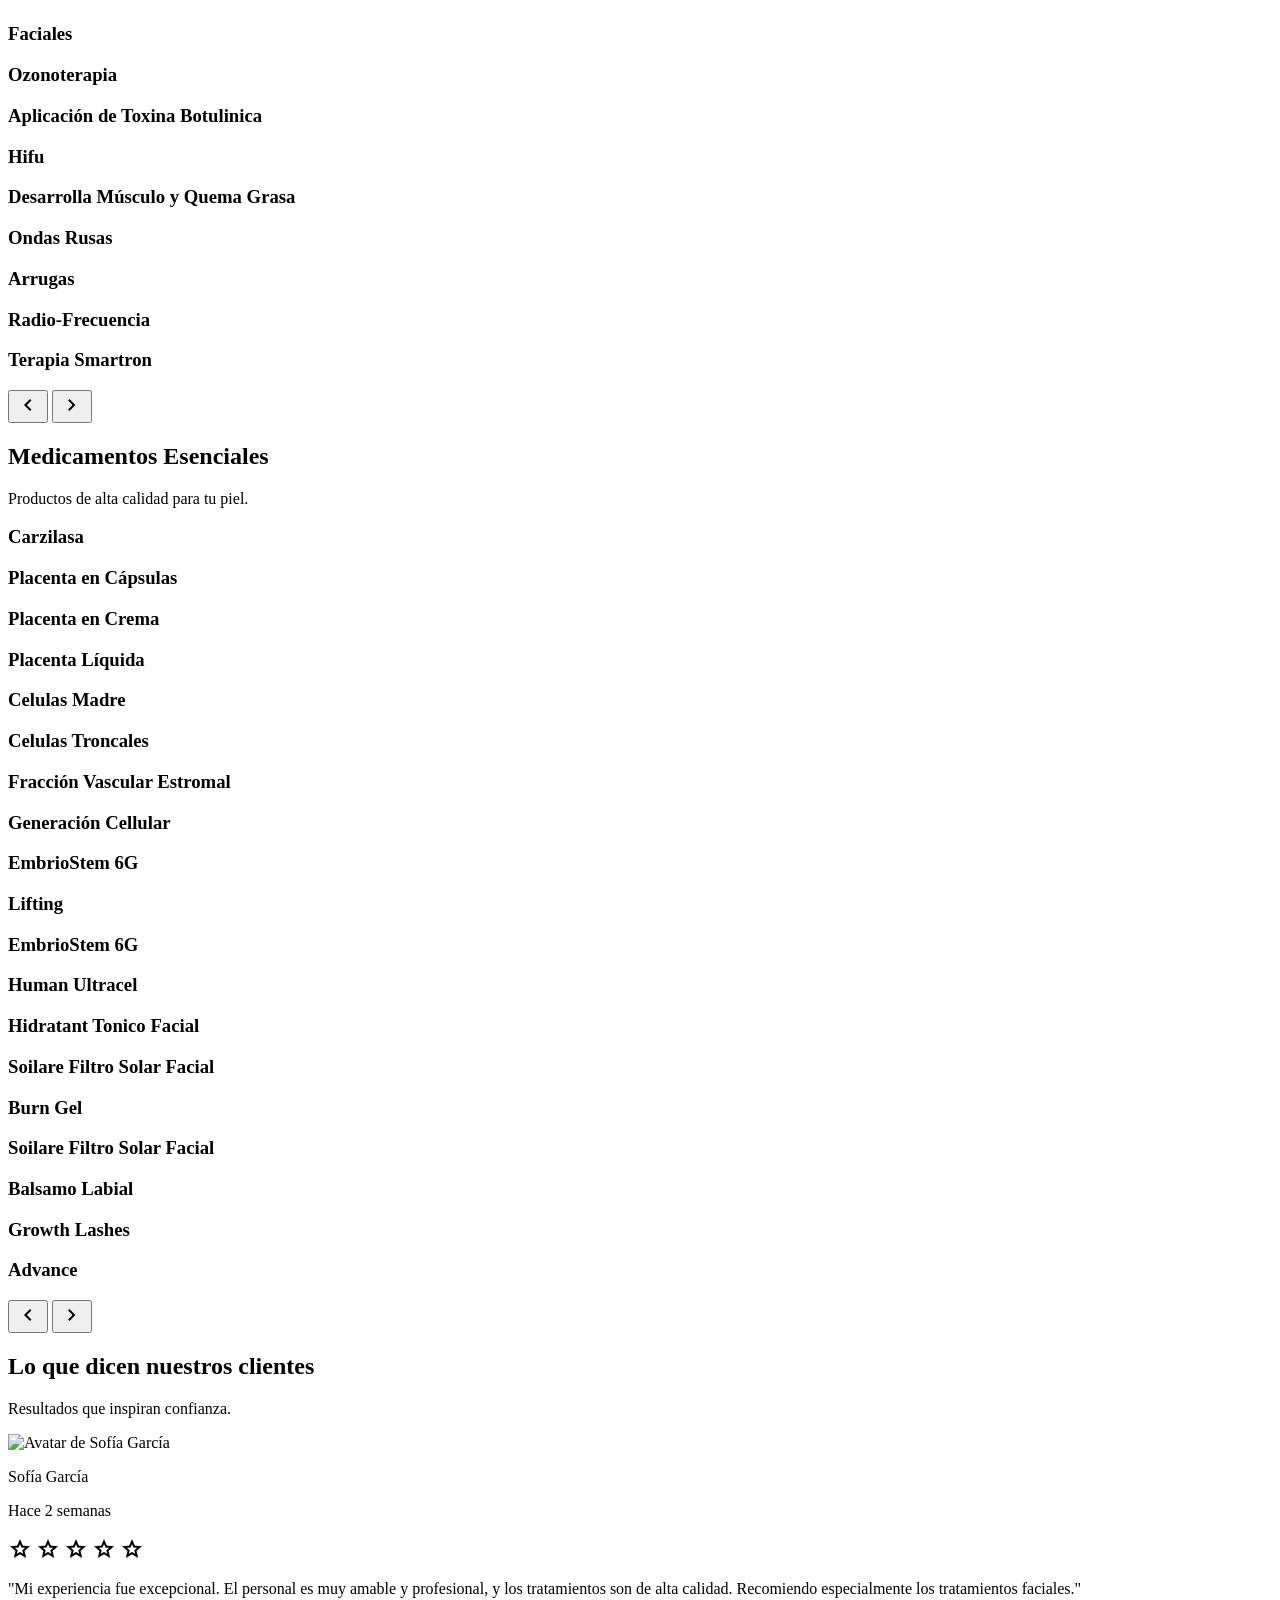
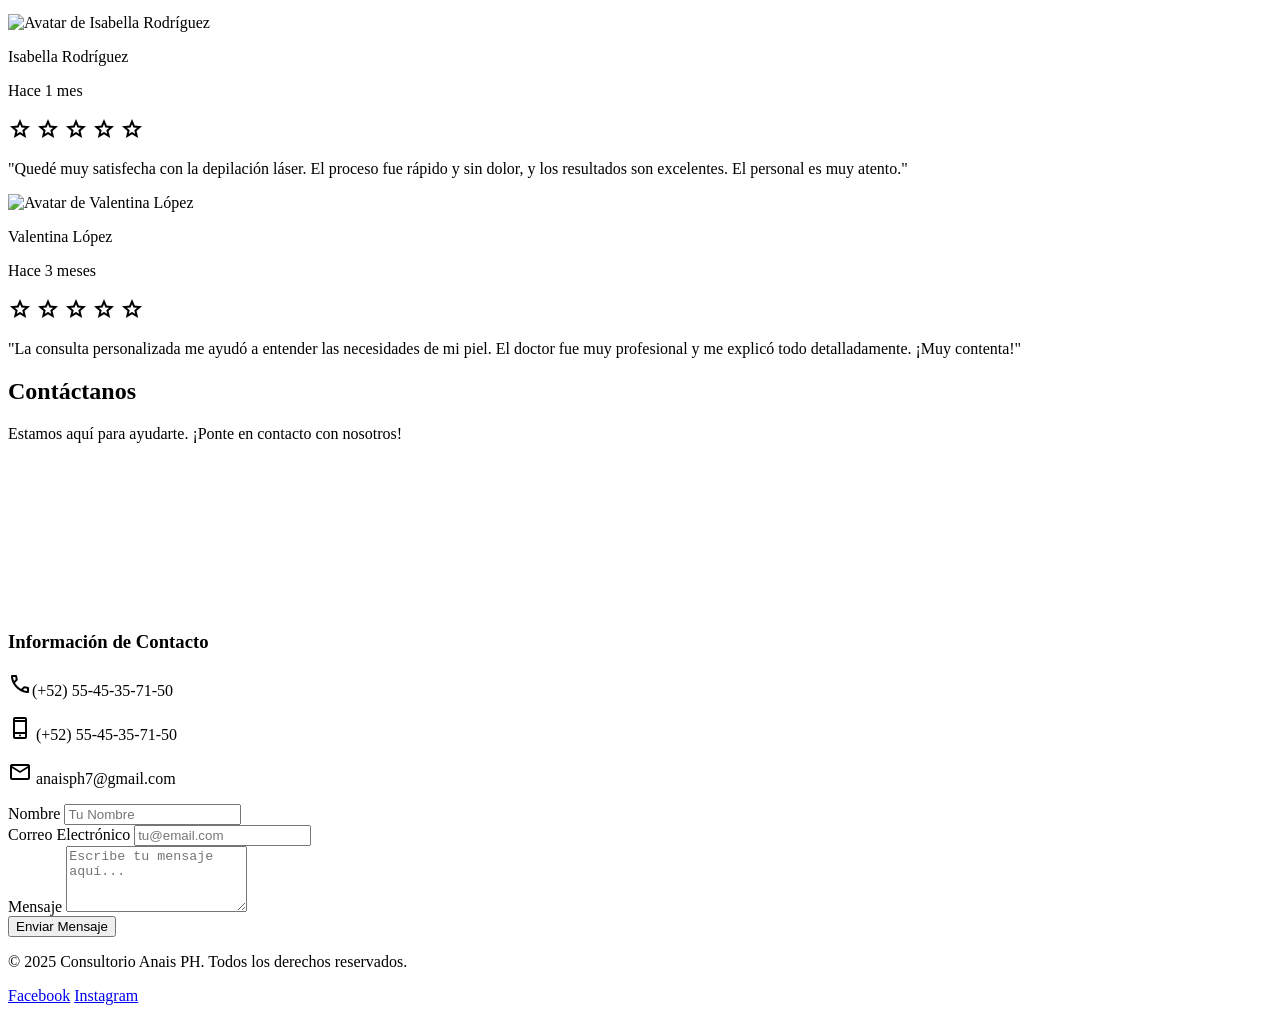
==== commit 01f6a785: "first commit" ====
--- a/index.html
+++ b/index.html
@@ -1,152 +1,444 @@
-<!DOCTYPE html>
-<html lang="es">
-<head>
-    <meta charset="UTF-8">
-    <meta name="viewport" content="width=device-width, initial-scale=1.0">
-    <title>Consultorio PH</title>
-    <link rel="shortcut icon" href="logo.jpg">
-    <link rel="stylesheet" href="styles.css">
-    <link rel="stylesheet" href="https://cdnjs.cloudflare.com/ajax/libs/font-awesome/6.0.0-beta3/css/all.min.css">
-</head>
-<body>
-    <header class="appbar">
-        
-        <div class="container">
-            <nav>
-                <ul>
-                    <li><a href="#services">Servicios</a></li>
-                    <li><a href="#medicamentos">Medicamentos</a></li>
-                    <li><a href="#contact">Contacto</a></li>
-                    <li><a href="#appointment">Agendar Cita</a></li>
-                    
-                </ul>
-            </nav>
-        </div>
-    </header>
-    
-    <section id="about">
-        <div class="container">
-            <h2>Sobre Mí</h2>
-            <p>¡Hola! Soy Anais Ph, una enfermera dedicada con más de 10 años de experiencia en el cuidado de pacientes. Mi objetivo es proporcionar la mejor atención posible y asegurarme de que mis pacientes se sientan cómodos y cuidados.</p>
-            <p> Además de mi trayectoria como enfermera, también soy cosmiatra y terapeuta. Me especializo en el cuidado de la piel, ofreciendo tratamientos personalizados para mejorar la salud y apariencia de la piel. Como terapeuta, proporciono apoyo integral para el bienestar físico y emocional de mis pacientes. Mi enfoque combina técnicas avanzadas con un cuidado personalizado para asegurar una experiencia completa y satisfactoria</p>
-            <div class="img">
-            <img src="Presentacion.jpeg" alt="Presentacion">
-            </div>
-        </div>
-    </section>
-
-
-    <section id="services">
-        <div class="container">
-            <h2>Servicios</h2>
-            <p>A continuación, se muestran los servicios disponibles que ofrezco para asegurar una atención integral y personalizada. Cada servicio está diseñado para satisfacer las necesidades específicas de mis pacientes y proporcionarles la mejor calidad en el cuidado.</p>
-            <p>Explora los detalles a continuación para conocer cómo puedo ayudarte.</p>
-            <div class="services-gallery">
-                <img src="Serv1.jpeg" alt="Servicio 1">
-                <img src="Serv2.jpeg" alt="Servicio 2">
-                <img src="Serv3.jpeg" alt="Servicio 3">
-                <img src="Serv4.jpeg" alt="Servicio 4">
-                <img src="Serv5.jpeg" alt="Servicio 5">
-                <img src="Serv6.jpeg" alt="Servicio 6">
-                <img src="Serv7.jpeg" alt="Servicio 7">
-                <img src="Serv8.jpeg" alt="Servicio 8">
-                <img src="Serv9.jpeg" alt="Servicio 9">
-                <img src="Serv10.jpeg" alt="Servicio 10">
-                <img src="Serv11.jpeg" alt="Servicio 11">
-                <img src="Serv12.jpeg" alt="Servicio 12">
-                <img src="Serv13.jpeg" alt="Servicio 13">
-                <img src="Serv14jpg.jpg" alt="Servicio 14">
-                <img src="Serv15.jpeg" alt="Servicio 15">
-                <img src="Serv16.jpeg" alt="Servicio 16">
-
-                
-            </div>
-        </div>
-    </section>
-
-    <section id="medicamentos">
-        <div class="container">
-            <h2>Medicamentos</h2>
-            <p>Conoce a continuación los medicamentos que ofrezco, asegurando un manejo seguro y eficiente para cada uno de nuestros pacientes.</p>
-            <div class="services-gallery">
-                <img src="Placenta Solida.jpg" alt="Medicamento 1">
-                <img src="medicamento1.jpeg" alt="Medicamento 2">
-                <img src="Medicamento2.jpeg" alt="Medicamento 3">
-                <img src="Medicamento3.jpeg" alt="Medicamento 4">
-                <img src="Medicamento4.jpeg" alt="Medicamento 5">
-                <img src="Medicamento5.jpeg" alt="Medicamento 6">
-                <img src="medicamento8.jpeg" alt="Medicamento 9">
-                <img src="medicamento7.jpeg" alt="Medicamento 8">
-                <img src="medicamento9.jpeg" alt="Medicamento 10">
-                <img src="medicamento10.jpeg" alt="Medicamento 11">
-                <img src="medicamento11.jpeg" alt="Medicamento 12">
-                <img src="medicamento12.jpeg" alt="Medicamento 13">
-                <img src="medicamento13.jpeg" alt="Medicamento 14">
-                <img src="medicamento14.jpeg" alt="Medicamento 15">
-                <img src="medicamento15.jpeg" alt="Medicamento 16">
-                <img src="medicamento16.jpeg" alt="Medicamento 17">
-                <img src="medicamento17.jpeg" alt="Medicamento 18">
-                <img src="medicamento18.jpeg" alt="Medicamento 19">
-                <img src="medicamento19.jpeg" alt="Medicamento 20">
-
-
-
-            </div>
-            
-            
-        </div>
-    </section>
-    
-    
-    
-    <section id="contact">
-        <div class="container">
-            <h2>Contacto</h2>
-            <p>Para más información o para agendar una cita, puedes contactarme a través de:</p>
-            <ul>
-                <li><i class="fas fa-phone"></i> Teléfono: 55-45-35-71-50</li>
-                <li><i class="fas fa-envelope"></i> Email: anaisph7@gmail.com</li>
-       
-            <p>Encuentra nuestro consultorio en el siguiente mapa:</p>
-            <div id="map">
-                <iframe src="https://www.google.com/maps/embed?pb=!1m18!1m12!1m3!1d3762.494882339784!2d-99.16766918459567!3d19.38937618690844!2m3!1f0!2f0!3f0!3m2!1i1024!2i768!4f13.1!3m3!1m2!1s0x85d1ff374bc8b9d5%3A0x4d1b4d76b9d6e37!2sMier%20y%20Pesado%20347%2C%20c%C3%B3digo%202%2C%20Col%20del%20Valle%20Nte%2C%20Benito%20Ju%C3%A1rez%2C%2003103%20Del%20Valle%20Nte%2C%20CDMX%2C%20M%C3%A9xico!5e0!3m2!1ses-419!2sus!4v1620893934742!5m2!1ses-419!2sus" width="600" height="450" style="border:0;" allowfullscreen="" loading="lazy"></iframe>
-            </div>
-        </div>
-    </section>
-
-
-    <section id="appointment">
-        <div class="container">
-            <h2>Agenda una Cita</h2>
-            <p>Instrucciones:
-                Por favor, complete todos los campos. Tenga en cuenta que será redirigido a WhatsApp para finalizar el proceso.</p>
-            <form id="appointmentForm">
-                <label for="name">Nombre Completo:</label>
-                <input type="text" id="name" name="name" required>
-                <label for="date">Fecha:</label>
-                <input type="date" id="date" name="date" required>
-                <label for="time">Hora:</label>
-                <input type="time" id="time" name="time" required>
-                <button type="submit">Agendar y Contactar</button>
-            </form>
-        </div>
-    </section>
-    
-    
-    <footer>
-        <div class="container">
-            <p>&copy; 2024 Anais Ph - Todos los derechos reservados.</p>
-        </div>
-    </footer>
-
-    <script src="script.js"></script>
-
-<!-- Modal -->
-<div id="myModal" class="modal">
-    <span class="close">&times;</span>
-    <img class="modal-content" id="img01">
-</div>
-
-
-</body>
-</html>
+<!DOCTYPE html>
+<html lang="en"><head>
+<meta charset="utf-8"/>
+<link crossorigin="" href="https://fonts.gstatic.com/" rel="preconnect"/>
+<link as="style" href="https://fonts.googleapis.com/css2?display=swap&amp;family=Epilogue:wght@400;500;700;900&amp;family=Noto+Sans:wght@400;500;700;900" onload="this.rel='stylesheet'" rel="stylesheet"/>
+<link href="https://fonts.googleapis.com/css2?family=Material+Symbols+Outlined" rel="stylesheet"/>
+<title>Consultorio Anais Ph</title>
+<link href="data:image/x-icon;base64," rel="icon" type="image/x-icon"/>
+    <link rel="shortcut icon" href="logos.png">
+<script src="https://cdn.tailwindcss.com?plugins=forms,container-queries"></script>
+<script id="tailwind-config">
+      tailwind.config = {
+        darkMode: "class",
+        theme: {
+          extend: {
+            colors: {
+              primary: "#f7bad9",
+              "background-light": "#f8f6f7",
+              "background-dark": "#211119",
+            },
+            fontFamily: {
+              display: ["Epilogue"],
+            },
+            borderRadius: {
+              DEFAULT: "1rem",
+              lg: "2rem",
+              xl: "3rem",
+              full: "9999px"
+            },
+          },
+        },
+      };
+    </script>
+</head>
+<body class="bg-background-light dark:bg-background-dark font-display text-[#211119] dark:text-background-light scroll-smooth">
+
+<!-- ======= NAVBAR ======= -->
+<header class="sticky top-0 z-20 flex items-center justify-between whitespace-nowrap border-b border-primary/20 bg-background-light/80 px-4 py-3 backdrop-blur-md dark:bg-background-dark/80 md:px-10 transition-all duration-500">
+  <div class="flex items-center gap-4">
+    <div class="text-primary">
+      <img src="logo.png" alt="Descripción" class="h-6 w-6 transition-transform duration-300 hover:scale-110">
+    </div>
+    <h2 class="text-lg font-bold tracking-tight">Consultorio Anais PH</h2>
+  </div>
+  <nav class="hidden items-center gap-6 md:flex">
+    <a class="nav-link text-sm font-medium transition-colors duration-300 hover:text-primary" href="#medicamentos">Medicamentos</a>
+    <a class="nav-link text-sm font-medium transition-colors duration-300 hover:text-primary" href="#servicios">Servicios</a>
+    <a class="nav-link text-sm font-medium transition-colors duration-300 hover:text-primary" href="#Contactos">Contactos</a>
+  </nav>
+  <div class="flex items-center gap-4">
+    <button class="flex items-center justify-center rounded-full bg-primary px-4 py-2 text-sm font-bold text-white shadow-md transition-transform hover:scale-105">
+      <span class="material-symbols-outlined mr-2 text-base">shopping_bag</span>
+      <span>Shopping</span>
+    </button>
+    <button class="md:hidden">
+      <span class="material-symbols-outlined text-2xl">menu</span>
+    </button>
+  </div>
+</header>
+
+<!-- ======= HERO ======= -->
+<section class="relative flex min-h-[60vh] items-center justify-center bg-cover bg-center py-20 text-center transition-all duration-700"
+  style='background-image: linear-gradient(rgba(0,0,0,0.3), rgba(0,0,0,0.6)), url("https://lh3.googleusercontent.com/aida-public/[base64]");'>
+  <div class="container mx-auto flex flex-col items-center gap-6 px-4 animate-fadeIn">
+    <h1 class="text-4xl font-black tracking-tighter text-white sm:text-5xl md:text-6xl">Bienvenido a Consultorio Anais PH</h1>
+    <p class="max-w-2xl text-lg text-white/90">Descubre un mundo de belleza y bienestar. Tratamientos personalizados para ti.</p>
+    <button class="rounded-full bg-primary px-8 py-3 text-base font-bold text-white shadow-lg transition-transform hover:scale-110">Explorar Servicios</button>
+  </div>
+</section>
+
+<!-- ======= CARRUSEL DE SERVICIOS ======= -->
+<section id="servicios" class="py-16 sm:py-24">
+  <div class="container mx-auto px-4">
+    <div class="mb-12 text-center">
+      <h2 class="text-3xl font-bold tracking-tight sm:text-4xl">Nuestros Servicios</h2>
+      <p class="mt-4 text-lg text-[#211119]/70 dark:text-background-light/70">Cuidado experto para una piel radiante.</p>
+    </div>
+
+    <!-- Carrusel -->
+    <div class="relative overflow-hidden">
+      <div id="carouselServicios" class="flex gap-8 transition-transform duration-700 ease-in-out">
+        <!-- Tarjetas -->
+        <div class="min-w-[300px] flex flex-col items-center gap-4 text-center flex-shrink-0 hover:scale-105 transition-transform duration-300">
+          <div class="h-48 w-full rounded-lg bg-cover bg-center" style='background-image: url("img/Serv1.jpeg");'></div>
+          <h3 class="text-xl font-bold">Barras de Access</h3>
+        </div>
+
+        <div class="min-w-[300px] flex flex-col items-center gap-4 text-center flex-shrink-0 hover:scale-105 transition-transform duration-300">
+          <div class="h-48 w-full rounded-lg bg-cover bg-center" style='background-image:url("img/Serv2.jpeg")'></div>
+          <h3 class="text-xl font-bold">Plasma Pen</h3>
+        </div>
+
+        <div class="min-w-[300px] flex flex-col items-center gap-4 text-center flex-shrink-0 hover:scale-105 transition-transform duration-300">
+          <div class="h-48 w-full rounded-lg bg-cover bg-center" style='background-image:url("img/Serv3.jpeg")'></div>
+          <h3 class="text-xl font-bold">Radio-Frecuencia Corporal</h3>
+        </div>
+                <div class="min-w-[300px] flex flex-col items-center gap-4 text-center flex-shrink-0 hover:scale-105 transition-transform duration-300">
+          <div class="h-48 w-full rounded-lg bg-cover bg-center" style='background-image: url("img/Serv4.jpeg");'></div>
+          <h3 class="text-xl font-bold">Microdermoabrasión Facial</h3>
+        </div>
+
+        <div class="min-w-[300px] flex flex-col items-center gap-4 text-center flex-shrink-0 hover:scale-105 transition-transform duration-300">
+          <div class="h-48 w-full rounded-lg bg-cover bg-center" style='background-image:url("img/Serv5.jpeg")'></div>
+          <h3 class="text-xl font-bold">Fibroblast</h3>
+        </div>
+
+        <div class="min-w-[300px] flex flex-col items-center gap-4 text-center flex-shrink-0 hover:scale-105 transition-transform duration-300">
+          <div class="h-48 w-full rounded-lg bg-cover bg-center" style='background-image:url("img/Serv6.jpeg")'></div>
+          <h3 class="text-xl font-bold">Ondas Rusas</h3>
+        </div>
+                <div class="min-w-[300px] flex flex-col items-center gap-4 text-center flex-shrink-0 hover:scale-105 transition-transform duration-300">
+          <div class="h-48 w-full rounded-lg bg-cover bg-center" style='background-image: url("img/Serv7.jpeg");'></div>
+          <h3 class="text-xl font-bold">Faciales</h3>
+        </div>
+
+        <div class="min-w-[300px] flex flex-col items-center gap-4 text-center flex-shrink-0 hover:scale-105 transition-transform duration-300">
+          <div class="h-48 w-full rounded-lg bg-cover bg-center" style='background-image:url("img/Serv8.jpeg")'></div>
+          <h3 class="text-xl font-bold">Ozonoterapia</h3>
+        </div>
+
+        <div class="min-w-[300px] flex flex-col items-center gap-4 text-center flex-shrink-0 hover:scale-105 transition-transform duration-300">
+          <div class="h-48 w-full rounded-lg bg-cover bg-center" style='background-image:url("img/Serv9.jpeg")'></div>
+          <h3 class="text-xl font-bold">Aplicación de Toxina Botulinica</h3>
+        </div>
+                <div class="min-w-[300px] flex flex-col items-center gap-4 text-center flex-shrink-0 hover:scale-105 transition-transform duration-300">
+          <div class="h-48 w-full rounded-lg bg-cover bg-center" style='background-image: url("img/Serv10.jpeg");'></div>
+          <h3 class="text-xl font-bold">Hifu</h3>
+        </div>
+
+        <div class="min-w-[300px] flex flex-col items-center gap-4 text-center flex-shrink-0 hover:scale-105 transition-transform duration-300">
+          <div class="h-48 w-full rounded-lg bg-cover bg-center" style='background-image:url("img/Serv11.jpeg")'></div>
+          <h3 class="text-xl font-bold">Desarrolla Músculo y Quema Grasa</h3>
+        </div>
+
+        <div class="min-w-[300px] flex flex-col items-center gap-4 text-center flex-shrink-0 hover:scale-105 transition-transform duration-300">
+          <div class="h-48 w-full rounded-lg bg-cover bg-center" style='background-image:url("img/Serv12.jpeg")'></div>
+          <h3 class="text-xl font-bold">Ondas Rusas</h3>
+        </div>
+                <div class="min-w-[300px] flex flex-col items-center gap-4 text-center flex-shrink-0 hover:scale-105 transition-transform duration-300">
+          <div class="h-48 w-full rounded-lg bg-cover bg-center" style='background-image: url("img/Serv13.jpeg");'></div>
+          <h3 class="text-xl font-bold">Arrugas</h3>
+        </div>
+
+        <div class="min-w-[300px] flex flex-col items-center gap-4 text-center flex-shrink-0 hover:scale-105 transition-transform duration-300">
+          <div class="h-48 w-full rounded-lg bg-cover bg-center" style='background-image:url("img/Serv14jpg.jpg")'></div>
+          <h3 class="text-xl font-bold">Radio-Frecuencia</h3>
+        </div>
+
+        <div class="min-w-[300px] flex flex-col items-center gap-4 text-center flex-shrink-0 hover:scale-105 transition-transform duration-300">
+          <div class="h-48 w-full rounded-lg bg-cover bg-center" style='background-image:url("img/Serv15.jpeg")'></div>
+          <h3 class="text-xl font-bold">Terapia Smartron</h3>
+        </div>
+
+                <div class="min-w-[300px] flex flex-col items-center gap-4 text-center flex-shrink-0 hover:scale-105 transition-transform duration-300">
+          <div class="h-48 w-full rounded-lg bg-cover bg-center" style='background-image:url("img/Serv16.jpeg")'></div>
+        </div>
+        
+
+
+        <!-- Aquí puedes agregar más servicios duplicando este bloque -->
+      </div>
+
+      <!-- Botones del carrusel -->
+      <button id="prevServ" class="absolute left-0 top-1/2 -translate-y-1/2 bg-primary/80 text-white rounded-full p-2 shadow-md hover:bg-primary transition">
+        <span class="material-symbols-outlined">chevron_left</span>
+      </button>
+      <button id="nextServ" class="absolute right-0 top-1/2 -translate-y-1/2 bg-primary/80 text-white rounded-full p-2 shadow-md hover:bg-primary transition">
+        <span class="material-symbols-outlined">chevron_right</span>
+      </button>
+    </div>
+  </div>
+</section>
+
+<!-- ======= CARRUSEL DE MEDICAMENTOS ======= -->
+<section id="medicamentos" class="bg-primary/10 py-16 dark:bg-primary/5 sm:py-24">
+  <div class="container mx-auto px-4">
+    <div class="mb-12 text-center">
+      <h2 class="text-3xl font-bold tracking-tight sm:text-4xl">Medicamentos Esenciales</h2>
+      <p class="mt-4 text-lg text-[#211119]/70 dark:text-background-light/70">Productos de alta calidad para tu piel.</p>
+    </div>
+
+    <div class="relative overflow-hidden">
+      <div id="carouselMedic" class="flex gap-8 transition-transform duration-700 ease-in-out">
+        <!-- Tarjetas de medicamentos -->
+        <div class="min-w-[250px] flex flex-col gap-4 rounded-lg bg-background-light p-4 shadow-md hover:scale-105 transition-transform duration-300 dark:bg-background-dark">
+          <div class="aspect-square w-full rounded bg-cover bg-center" style='background-image:url("img/medicamento1.jpeg")'></div>
+          <h3 class="font-bold">Carzilasa</h3>
+        </div>
+
+        <div class="min-w-[250px] flex flex-col gap-4 rounded-lg bg-background-light p-4 shadow-md hover:scale-105 transition-transform duration-300 dark:bg-background-dark">
+          <div class="aspect-square w-full rounded bg-cover bg-center" style='background-image:url("img/Medicamento2.jpeg")'></div>
+          <h3 class="font-bold">Placenta en Cápsulas</h3>
+        </div>
+
+                <div class="min-w-[250px] flex flex-col gap-4 rounded-lg bg-background-light p-4 shadow-md hover:scale-105 transition-transform duration-300 dark:bg-background-dark">
+          <div class="aspect-square w-full rounded bg-cover bg-center" style='background-image:url("img/Medicamento3.jpeg")'></div>
+          <h3 class="font-bold">Placenta en Crema</h3>
+        </div>
+
+        <div class="min-w-[250px] flex flex-col gap-4 rounded-lg bg-background-light p-4 shadow-md hover:scale-105 transition-transform duration-300 dark:bg-background-dark">
+          <div class="aspect-square w-full rounded bg-cover bg-center" style='background-image:url("img/Medicamento4.jpeg")'></div>
+          <h3 class="font-bold">Placenta Líquida</h3>
+        </div>
+                <div class="min-w-[250px] flex flex-col gap-4 rounded-lg bg-background-light p-4 shadow-md hover:scale-105 transition-transform duration-300 dark:bg-background-dark">
+          <div class="aspect-square w-full rounded bg-cover bg-center" style='background-image:url("img/Medicamento5.jpeg")'></div>
+          <h3 class="font-bold">Celulas Madre</h3>
+        </div>
+
+        <div class="min-w-[250px] flex flex-col gap-4 rounded-lg bg-background-light p-4 shadow-md hover:scale-105 transition-transform duration-300 dark:bg-background-dark">
+          <div class="aspect-square w-full rounded bg-cover bg-center" style='background-image:url("img/medicamento6.jpeg")'></div>
+          <h3 class="font-bold">Celulas Troncales</h3>
+        </div>
+                <div class="min-w-[250px] flex flex-col gap-4 rounded-lg bg-background-light p-4 shadow-md hover:scale-105 transition-transform duration-300 dark:bg-background-dark">
+          <div class="aspect-square w-full rounded bg-cover bg-center" style='background-image:url("img/medicamento7.jpeg")'></div>
+          <h3 class="font-bold">Fracción Vascular Estromal</h3>
+        </div>
+
+        <div class="min-w-[250px] flex flex-col gap-4 rounded-lg bg-background-light p-4 shadow-md hover:scale-105 transition-transform duration-300 dark:bg-background-dark">
+          <div class="aspect-square w-full rounded bg-cover bg-center" style='background-image:url("img/medicamento8.jpeg")'></div>
+          <h3 class="font-bold">Generación Cellular</h3>
+        </div>
+                <div class="min-w-[250px] flex flex-col gap-4 rounded-lg bg-background-light p-4 shadow-md hover:scale-105 transition-transform duration-300 dark:bg-background-dark">
+          <div class="aspect-square w-full rounded bg-cover bg-center" style='background-image:url("img/medicamento9.jpeg")'></div>
+          <h3 class="font-bold">EmbrioStem 6G</h3>
+        </div>
+
+        <div class="min-w-[250px] flex flex-col gap-4 rounded-lg bg-background-light p-4 shadow-md hover:scale-105 transition-transform duration-300 dark:bg-background-dark">
+          <div class="aspect-square w-full rounded bg-cover bg-center" style='background-image:url("img/medicamento10.jpeg")'></div>
+          <h3 class="font-bold">Lifting</h3>
+          </div>
+                <div class="min-w-[250px] flex flex-col gap-4 rounded-lg bg-background-light p-4 shadow-md hover:scale-105 transition-transform duration-300 dark:bg-background-dark">
+          <div class="aspect-square w-full rounded bg-cover bg-center" style='background-image:url("img/medicamento11.jpeg")'></div>
+          <h3 class="font-bold">EmbrioStem 6G</h3>
+        </div>
+
+        <div class="min-w-[250px] flex flex-col gap-4 rounded-lg bg-background-light p-4 shadow-md hover:scale-105 transition-transform duration-300 dark:bg-background-dark">
+          <div class="aspect-square w-full rounded bg-cover bg-center" style='background-image:url("img/medicamento12.jpeg")'></div>
+          <h3 class="font-bold">Human Ultracel</h3>
+        </div>
+                <div class="min-w-[250px] flex flex-col gap-4 rounded-lg bg-background-light p-4 shadow-md hover:scale-105 transition-transform duration-300 dark:bg-background-dark">
+          <div class="aspect-square w-full rounded bg-cover bg-center" style='background-image:url("img/medicamento13.jpeg")'></div>
+          <h3 class="font-bold">Hidratant Tonico Facial</h3>
+        </div>
+
+        <div class="min-w-[250px] flex flex-col gap-4 rounded-lg bg-background-light p-4 shadow-md hover:scale-105 transition-transform duration-300 dark:bg-background-dark">
+          <div class="aspect-square w-full rounded bg-cover bg-center" style='background-image:url("img/medicamento14.jpeg")'></div>
+          <h3 class="font-bold">Soilare Filtro Solar Facial</h3>
+        </div>
+                <div class="min-w-[250px] flex flex-col gap-4 rounded-lg bg-background-light p-4 shadow-md hover:scale-105 transition-transform duration-300 dark:bg-background-dark">
+          <div class="aspect-square w-full rounded bg-cover bg-center" style='background-image:url("img/medicamento15.jpeg")'></div>
+          <h3 class="font-bold">Burn Gel</h3>
+        </div>
+
+        <div class="min-w-[250px] flex flex-col gap-4 rounded-lg bg-background-light p-4 shadow-md hover:scale-105 transition-transform duration-300 dark:bg-background-dark">
+          <div class="aspect-square w-full rounded bg-cover bg-center" style='background-image:url("img/medicamento16.jpeg")'></div>
+          <h3 class="font-bold">Soilare Filtro Solar Facial</h3>
+        </div>
+                <div class="min-w-[250px] flex flex-col gap-4 rounded-lg bg-background-light p-4 shadow-md hover:scale-105 transition-transform duration-300 dark:bg-background-dark">
+          <div class="aspect-square w-full rounded bg-cover bg-center" style='background-image:url("img/medicamento17.jpeg")'></div>
+          <h3 class="font-bold">Balsamo Labial</h3>
+        </div>
+
+        <div class="min-w-[250px] flex flex-col gap-4 rounded-lg bg-background-light p-4 shadow-md hover:scale-105 transition-transform duration-300 dark:bg-background-dark">
+          <div class="aspect-square w-full rounded bg-cover bg-center" style='background-image:url("img/medicamento18.jpeg")'></div>
+          <h3 class="font-bold">Growth Lashes</h3>
+        </div>
+
+                <div class="min-w-[250px] flex flex-col gap-4 rounded-lg bg-background-light p-4 shadow-md hover:scale-105 transition-transform duration-300 dark:bg-background-dark">
+          <div class="aspect-square w-full rounded bg-cover bg-center" style='background-image:url("img/medicamento19.jpeg")'></div>
+          <h3 class="font-bold">Advance</h3>
+        </div>
+        
+
+
+        <!-- Agrega más productos duplicando este bloque -->
+      </div>
+
+      <button id="prevMed" class="absolute left-0 top-1/2 -translate-y-1/2 bg-primary/80 text-white rounded-full p-2 shadow-md hover:bg-primary transition">
+        <span class="material-symbols-outlined">chevron_left</span>
+      </button>
+      <button id="nextMed" class="absolute right-0 top-1/2 -translate-y-1/2 bg-primary/80 text-white rounded-full p-2 shadow-md hover:bg-primary transition">
+        <span class="material-symbols-outlined">chevron_right</span>
+      </button>
+    </div>
+  </div>
+</section>
+<section class="py-16 sm:py-24">
+<div class="container mx-auto px-4">
+<div class="mb-12 text-center">
+<h2 class="text-3xl font-bold tracking-tight sm:text-4xl">Lo que dicen nuestros clientes</h2>
+<p class="mt-4 text-lg text-[#211119]/70 dark:text-background-light/70">Resultados que inspiran confianza.</p>
+</div>
+<div class="grid gap-8 md:grid-cols-2 lg:grid-cols-3">
+<div class="rounded-lg border border-primary/20 bg-background-light p-6 shadow-sm dark:border-primary/30 dark:bg-background-dark">
+<div class="mb-4 flex items-center gap-4">
+<img alt="Avatar de Sofía García" class="h-12 w-12 rounded-full object-cover" src="https://lh3.googleusercontent.com/aida-public/[base64]"/>
+<div>
+<p class="font-bold">Sofía García</p>
+<p class="text-sm text-[#211119]/60 dark:text-background-light/60">Hace 2 semanas</p>
+</div>
+</div>
+<div class="mb-2 flex items-center">
+<span class="material-symbols-outlined text-primary">star</span>
+<span class="material-symbols-outlined text-primary">star</span>
+<span class="material-symbols-outlined text-primary">star</span>
+<span class="material-symbols-outlined text-primary">star</span>
+<span class="material-symbols-outlined text-primary">star</span>
+</div>
+<p class="text-[#211119]/80 dark:text-background-light/80">"Mi experiencia fue excepcional. El personal es muy amable y profesional, y los tratamientos son de alta calidad. Recomiendo especialmente los tratamientos faciales."</p>
+</div>
+<div class="rounded-lg border border-primary/20 bg-background-light p-6 shadow-sm dark:border-primary/30 dark:bg-background-dark">
+<div class="mb-4 flex items-center gap-4">
+<img alt="Avatar de Isabella Rodríguez" class="h-12 w-12 rounded-full object-cover" src="https://lh3.googleusercontent.com/aida-public/[base64]"/>
+<div>
+<p class="font-bold">Isabella Rodríguez</p>
+<p class="text-sm text-[#211119]/60 dark:text-background-light/60">Hace 1 mes</p>
+</div>
+</div>
+<div class="mb-2 flex items-center">
+<span class="material-symbols-outlined text-primary">star</span>
+<span class="material-symbols-outlined text-primary">star</span>
+<span class="material-symbols-outlined text-primary">star</span>
+<span class="material-symbols-outlined text-primary">star</span>
+<span class="material-symbols-outlined text-primary/50">star</span>
+</div>
+<p class="text-[#211119]/80 dark:text-background-light/80">"Quedé muy satisfecha con la depilación láser. El proceso fue rápido y sin dolor, y los resultados son excelentes. El personal es muy atento."</p>
+</div>
+<div class="rounded-lg border border-primary/20 bg-background-light p-6 shadow-sm dark:border-primary/30 dark:bg-background-dark">
+<div class="mb-4 flex items-center gap-4">
+<img alt="Avatar de Valentina López" class="h-12 w-12 rounded-full object-cover" src="https://lh3.googleusercontent.com/aida-public/[base64]"/>
+<div>
+<p class="font-bold">Valentina López</p>
+<p class="text-sm text-[#211119]/60 dark:text-background-light/60">Hace 3 meses</p>
+</div>
+</div>
+<div class="mb-2 flex items-center">
+<span class="material-symbols-outlined text-primary">star</span>
+<span class="material-symbols-outlined text-primary">star</span>
+<span class="material-symbols-outlined text-primary">star</span>
+<span class="material-symbols-outlined text-primary">star</span>
+<span class="material-symbols-outlined text-primary">star</span>
+</div>
+<p class="text-[#211119]/80 dark:text-background-light/80">"La consulta personalizada me ayudó a entender las necesidades de mi piel. El doctor fue muy profesional y me explicó todo detalladamente. ¡Muy contenta!"</p>
+</div>
+</div>
+</div>
+</section>
+<section id="Contactos" class="bg-primary/10 py-16 dark:bg-primary/5 sm:py-24">
+<div class="container mx-auto px-4">
+<div class="mb-12 text-center">
+<h2 class="text-3xl font-bold tracking-tight sm:text-4xl">Contáctanos</h2>
+<p class="mt-4 text-lg text-[#211119]/70 dark:text-background-light/70">Estamos aquí para ayudarte. ¡Ponte en contacto con nosotros!</p>
+</div>
+<div class="grid gap-12 md:grid-cols-2">
+<div class="flex flex-col gap-8">
+<div class="h-64 w-full overflow-hidden rounded-lg shadow-md md:h-full">
+<iframe allowfullscreen="" class="h-full w-full" loading="lazy" referrerpolicy="no-referrer-when-downgrade" src="https://www.google.com/maps/embed?pb=!1m18!1m12!1m3!1d3762.494882339784!2d-99.16766918459567!3d19.38937618690844!2m3!1f0!2f0!3f0!3m2!1i1024!2i768!4f13.1!3m3!1m2!1s0x85d1ff374bc8b9d5%3A0x4d1b4d76b9d6e37!2sMier%20y%20Pesado%20347%2C%20c%C3%B3digo%202%2C%20Col%20del%20Valle%20Nte%2C%20Benito%20Ju%C3%A1rez%2C%2003103%20Del%20Valle%20Nte%2C%20CDMX%2C%20M%C3%A9xico!5e0!3m2!1ses-419!2sus!4v1620893934742!5m2!1ses-419!2sus" style="border:0;"></iframe>
+</div>
+<div class="flex flex-col gap-4 text-center md:text-left">
+<h3 class="text-xl font-bold">Información de Contacto</h3>
+<div class="space-y-2 text-[#211119]/80 dark:text-background-light/80">
+<p class="flex items-center justify-center gap-2 md:justify-start"><span class="material-symbols-outlined text-primary">call</span>(+52) 55-45-35-71-50</p>
+<p class="flex items-center justify-center gap-2 md:justify-start"><span class="material-symbols-outlined text-primary">phone_iphone</span> (+52) 55-45-35-71-50</p>
+<p class="flex items-center justify-center gap-2 md:justify-start"><span class="material-symbols-outlined text-primary">mail</span> anaisph7@gmail.com</p>
+</div>
+</div>
+</div>
+<div class="rounded-lg border border-primary/20 bg-background-light p-8 shadow-lg dark:border-primary/30 dark:bg-background-dark">
+<form class="space-y-6">
+<div>
+<label class="mb-2 block text-sm font-medium" for="name">Nombre</label>
+<input class="w-full rounded-md border-primary/30 bg-white px-3 py-2 text-[#211119] focus:border-primary focus:ring-primary/50 dark:border-primary/50 dark:bg-background-dark/50 dark:text-background-light" id="name" placeholder="Tu Nombre" type="text"/>
+</div>
+<div>
+<label class="mb-2 block text-sm font-medium" for="email">Correo Electrónico</label>
+<input class="w-full rounded-md border-primary/30 bg-white px-3 py-2 text-[#211119] focus:border-primary focus:ring-primary/50 dark:border-primary/50 dark:bg-background-dark/50 dark:text-background-light" id="email" placeholder="tu@email.com" type="email"/>
+</div>
+<div>
+<label class="mb-2 block text-sm font-medium" for="message">Mensaje</label>
+<textarea class="w-full rounded-md border-primary/30 bg-white px-3 py-2 text-[#211119] focus:border-primary focus:ring-primary/50 dark:border-primary/50 dark:bg-background-dark/50 dark:text-background-light" id="message" placeholder="Escribe tu mensaje aquí..." rows="4"></textarea>
+</div>
+<button class="w-full rounded-full bg-primary px-6 py-3 text-base font-bold text-white shadow-md transition-transform hover:scale-105" type="submit">Enviar Mensaje</button>
+</form>
+</div>
+</div>
+</div>
+</section>
+</main>
+<footer class="border-t border-primary/20 bg-background-light py-8 dark:border-primary/30 dark:bg-background-dark">
+<div class="container mx-auto px-4 text-center text-sm text-[#211119]/70 dark:text-background-light/70">
+<p>© 2025 Consultorio Anais PH. Todos los derechos reservados.</p>
+<div class="mt-4 flex justify-center gap-4">
+<a class="hover:text-primary" href="#">Facebook</a>
+<a class="hover:text-primary" href="#">Instagram</a>
+</div>
+</div>
+</footer>
+</div>
+</div>
+<script>
+// Scroll suave (ya con Tailwind scroll-smooth)
+document.querySelectorAll('.nav-link').forEach(link => {
+  link.addEventListener('click', e => {
+    e.preventDefault();
+    document.querySelector(link.getAttribute('href')).scrollIntoView({ behavior: 'smooth' });
+  });
+});
+
+// Carruseles genéricos
+function initCarousel(containerId, prevId, nextId) {
+  const track = document.getElementById(containerId);
+  const prev = document.getElementById(prevId);
+  const next = document.getElementById(nextId);
+  let position = 0;
+
+  next.addEventListener('click', () => {
+    if (position > -(track.scrollWidth - track.clientWidth)) {
+      position -= 300;
+      track.style.transform = `translateX(${position}px)`;
+    }
+  });
+
+  prev.addEventListener('click', () => {
+    if (position < 0) {
+      position += 300;
+      track.style.transform = `translateX(${position}px)`;
+    }
+  });
+}
+
+initCarousel("carouselServicios", "prevServ", "nextServ");
+initCarousel("carouselMedic", "prevMed", "nextMed");
+</script>
+
+<style>
+@keyframes fadeIn {
+  from { opacity: 0; transform: translateY(20px); }
+  to { opacity: 1; transform: translateY(0); }
+}
+.animate-fadeIn {
+  animation: fadeIn 1.2s ease-out;
+}
+</style>
+</body></html>
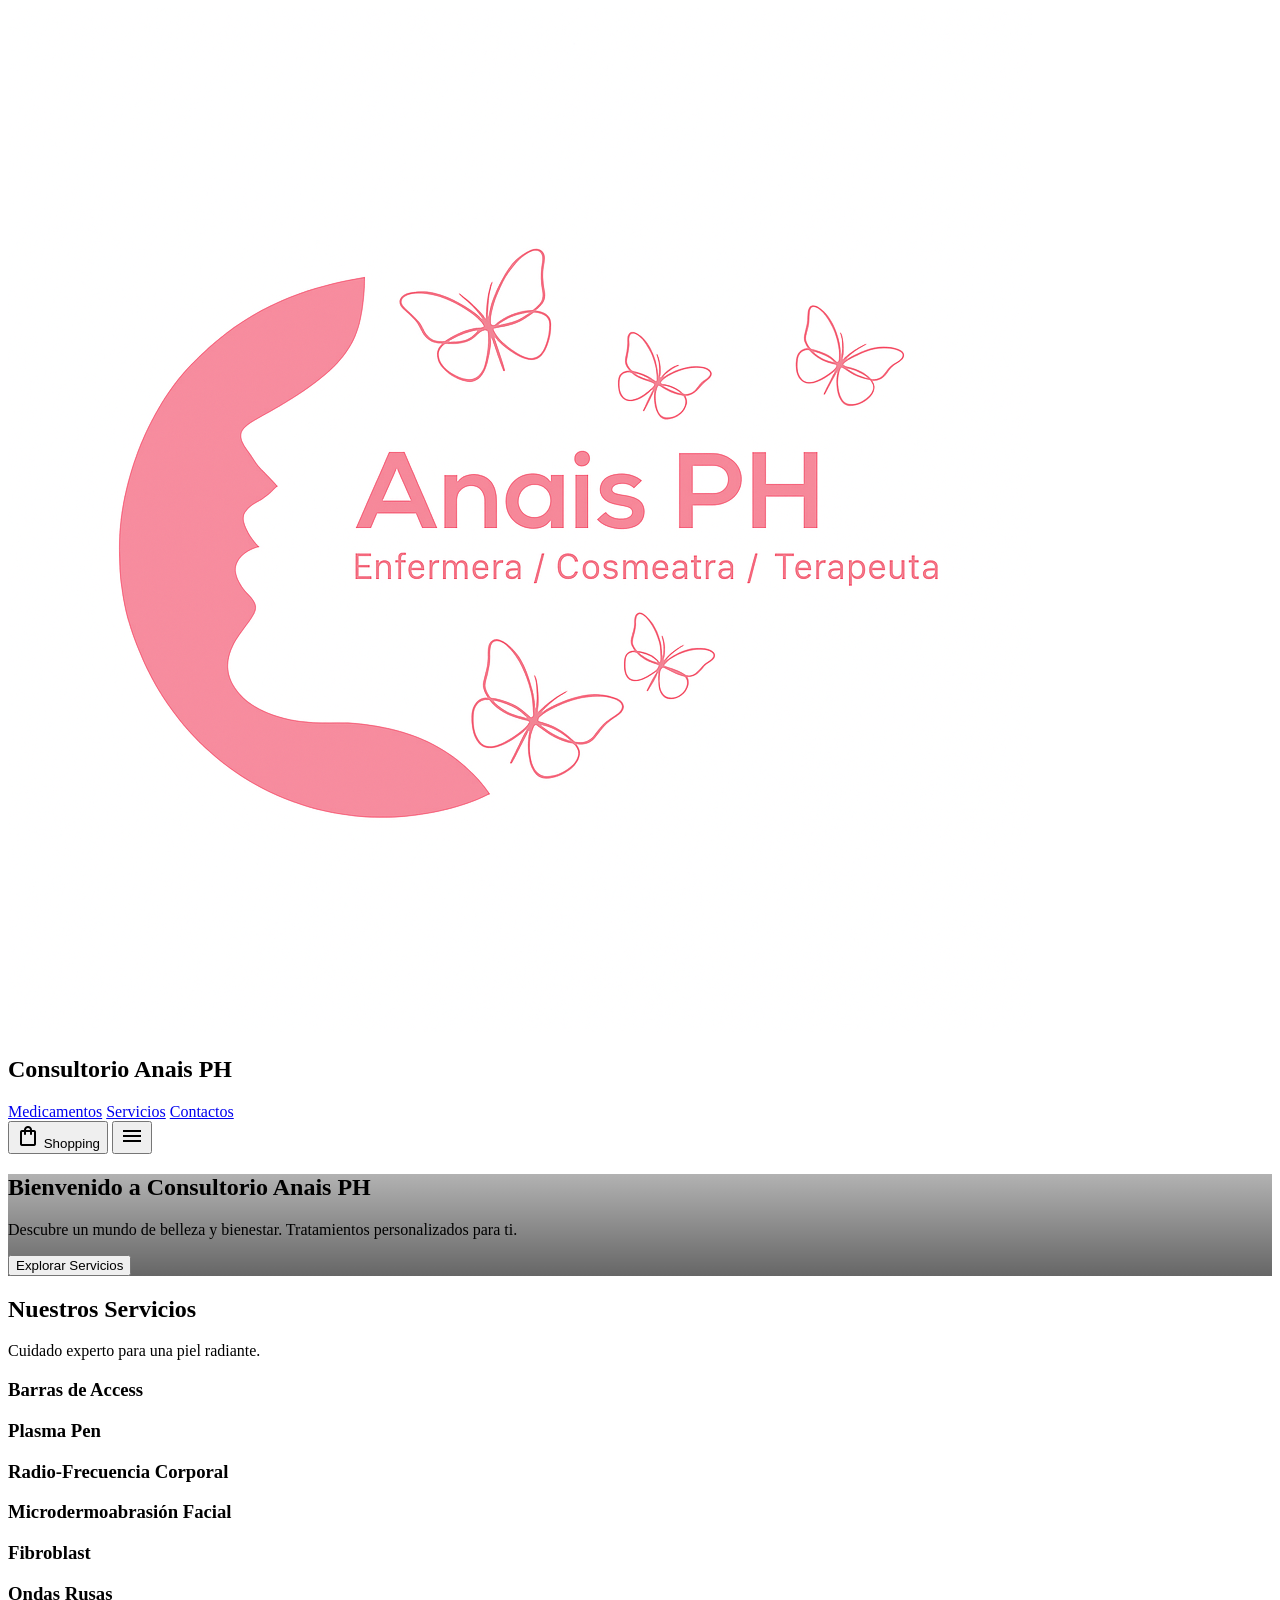
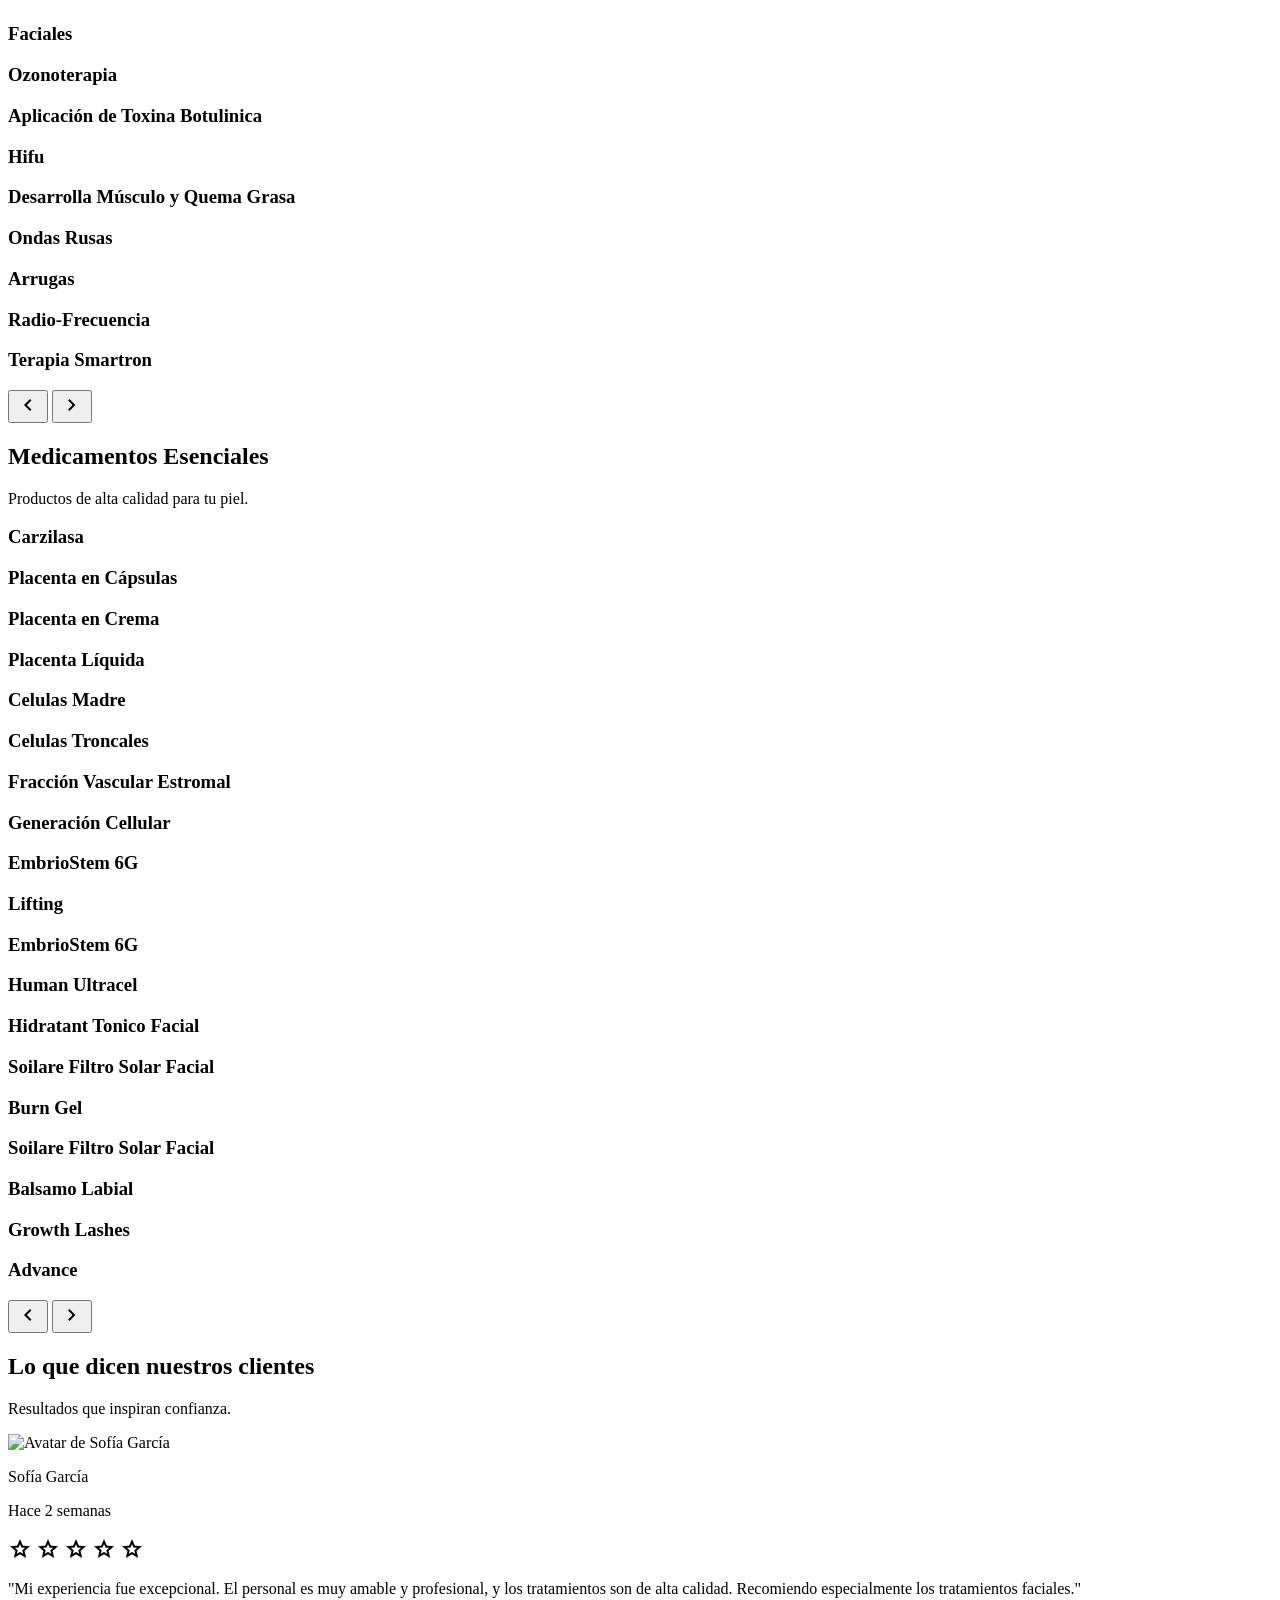
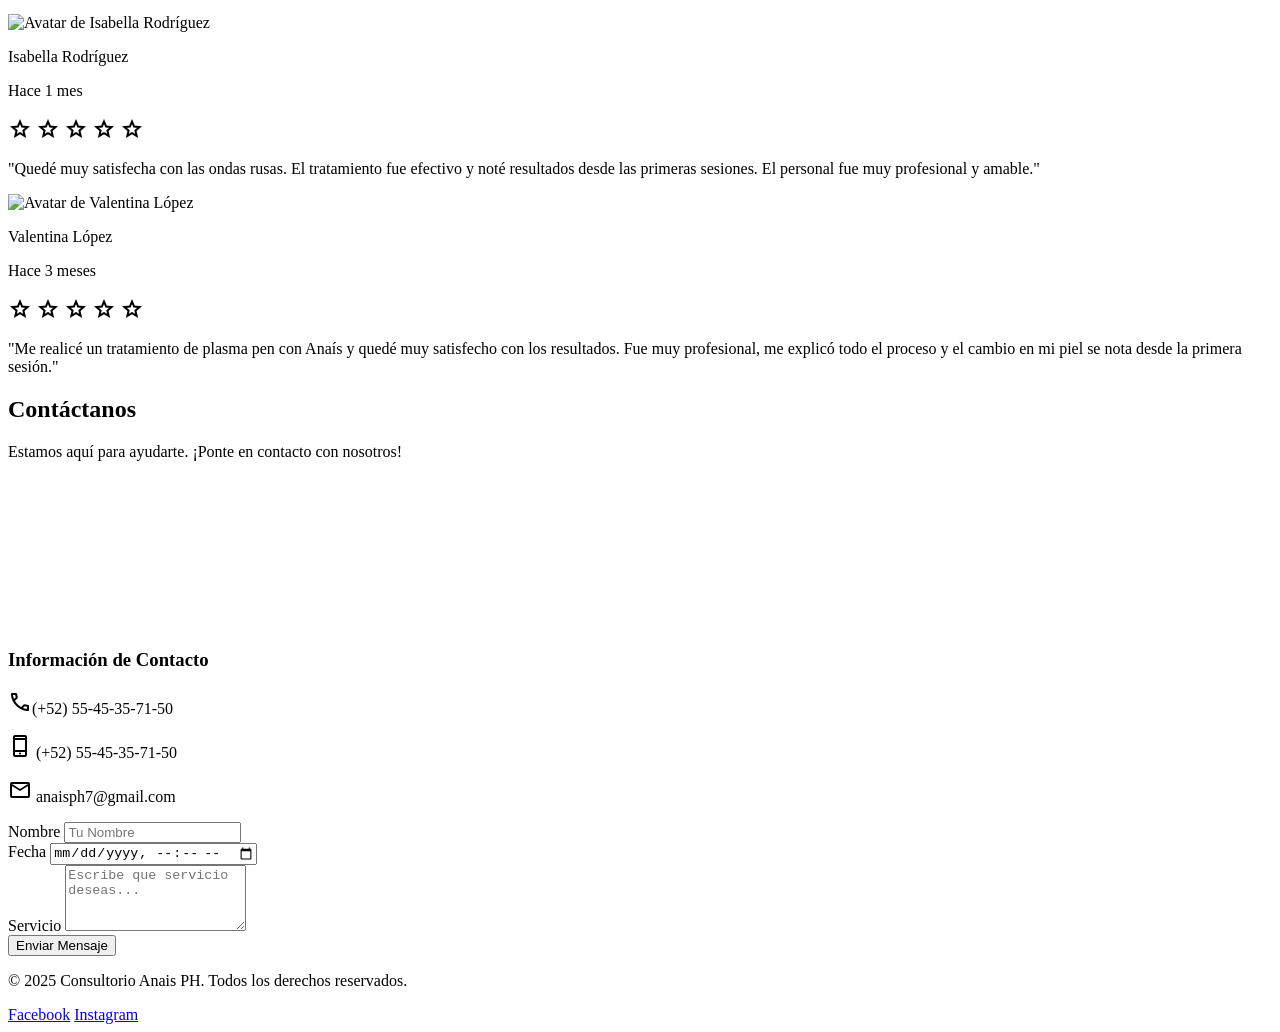
==== commit 03c02a01: "Update index.html" ====
--- a/index.html
+++ b/index.html
@@ -1,6 +1,7 @@
 <!DOCTYPE html>
 <html lang="en"><head>
 <meta charset="utf-8"/>
+<meta name="viewport" content="width=device-width, initial-scale=1.0">
 <link crossorigin="" href="https://fonts.gstatic.com/" rel="preconnect"/>
 <link as="style" href="https://fonts.googleapis.com/css2?display=swap&amp;family=Epilogue:wght@400;500;700;900&amp;family=Noto+Sans:wght@400;500;700;900" onload="this.rel='stylesheet'" rel="stylesheet"/>
 <link href="https://fonts.googleapis.com/css2?family=Material+Symbols+Outlined" rel="stylesheet"/>
@@ -42,8 +43,12 @@
     </div>
     <h2 class="text-lg font-bold tracking-tight">Consultorio Anais PH</h2>
   </div>
-  <nav class="hidden items-center gap-6 md:flex">
-    <a class="nav-link text-sm font-medium transition-colors duration-300 hover:text-primary" href="#medicamentos">Medicamentos</a>
+<nav
+  id="mobileMenu"
+  class="hidden absolute top-full left-0 w-full flex-col items-center gap-4 border-t border-primary/20 bg-background-light py-6 text-center shadow-md dark:bg-background-dark
+         md:relative md:flex md:flex-row md:gap-6 md:border-0 md:bg-transparent md:py-0 md:shadow-none md:top-auto md:left-auto md:w-auto"
+>
+      <a class="nav-link text-sm font-medium transition-colors duration-300 hover:text-primary" href="#medicamentos">Medicamentos</a>
     <a class="nav-link text-sm font-medium transition-colors duration-300 hover:text-primary" href="#servicios">Servicios</a>
     <a class="nav-link text-sm font-medium transition-colors duration-300 hover:text-primary" href="#Contactos">Contactos</a>
   </nav>
@@ -52,7 +57,7 @@
       <span class="material-symbols-outlined mr-2 text-base">shopping_bag</span>
       <span>Shopping</span>
     </button>
-    <button class="md:hidden">
+    <button id="menuToggle" class="md:hidden">
       <span class="material-symbols-outlined text-2xl">menu</span>
     </button>
   </div>
@@ -62,15 +67,18 @@
 <section class="relative flex min-h-[60vh] items-center justify-center bg-cover bg-center py-20 text-center transition-all duration-700"
   style='background-image: linear-gradient(rgba(0,0,0,0.3), rgba(0,0,0,0.6)), url("https://lh3.googleusercontent.com/aida-public/[base64]");'>
   <div class="container mx-auto flex flex-col items-center gap-6 px-4 animate-fadeIn">
-    <h1 class="text-4xl font-black tracking-tighter text-white sm:text-5xl md:text-6xl">Bienvenido a Consultorio Anais PH</h1>
-    <p class="max-w-2xl text-lg text-white/90">Descubre un mundo de belleza y bienestar. Tratamientos personalizados para ti.</p>
+    <h1 class="text-3xl sm:text-4xl md:text-5xl lg:text-6xl font-black tracking-tighter text-white">Bienvenido a Consultorio Anais PH</h1>
+    <p class="max-w-full sm:max-w-2xl text-lg text-white/90">Descubre un mundo de belleza y bienestar. Tratamientos personalizados para ti.</p>
+    <a href="#servicios">
     <button class="rounded-full bg-primary px-8 py-3 text-base font-bold text-white shadow-lg transition-transform hover:scale-110">Explorar Servicios</button>
+  </a>
   </div>
 </section>
 
 <!-- ======= CARRUSEL DE SERVICIOS ======= -->
 <section id="servicios" class="py-16 sm:py-24">
-  <div class="container mx-auto px-4">
+<div class="container mx-auto px-4 sm:px-6 md:px-10">
+
     <div class="mb-12 text-center">
       <h2 class="text-3xl font-bold tracking-tight sm:text-4xl">Nuestros Servicios</h2>
       <p class="mt-4 text-lg text-[#211119]/70 dark:text-background-light/70">Cuidado experto para una piel radiante.</p>
@@ -78,7 +86,8 @@
 
     <!-- Carrusel -->
     <div class="relative overflow-hidden">
-      <div id="carouselServicios" class="flex gap-8 transition-transform duration-700 ease-in-out">
+        <div id="carouselServicios" class="flex gap-4 overflow-x-auto scroll-smooth snap-x snap-mandatory touch-pan-x">
+
         <!-- Tarjetas -->
         <div class="min-w-[300px] flex flex-col items-center gap-4 text-center flex-shrink-0 hover:scale-105 transition-transform duration-300">
           <div class="h-48 w-full rounded-lg bg-cover bg-center" style='background-image: url("img/Serv1.jpeg");'></div>
@@ -180,7 +189,7 @@
     </div>
 
     <div class="relative overflow-hidden">
-      <div id="carouselMedic" class="flex gap-8 transition-transform duration-700 ease-in-out">
+      <div id="carouselMedic"  class="flex gap-4 overflow-x-auto scroll-smooth snap-x snap-mandatory touch-pan-x">
         <!-- Tarjetas de medicamentos -->
         <div class="min-w-[250px] flex flex-col gap-4 rounded-lg bg-background-light p-4 shadow-md hover:scale-105 transition-transform duration-300 dark:bg-background-dark">
           <div class="aspect-square w-full rounded bg-cover bg-center" style='background-image:url("img/medicamento1.jpeg")'></div>
@@ -323,8 +332,9 @@
 <span class="material-symbols-outlined text-primary">star</span>
 <span class="material-symbols-outlined text-primary/50">star</span>
 </div>
-<p class="text-[#211119]/80 dark:text-background-light/80">"Quedé muy satisfecha con la depilación láser. El proceso fue rápido y sin dolor, y los resultados son excelentes. El personal es muy atento."</p>
-</div>
+<p class="text-[#211119]/80 dark:text-background-light/80">
+  "Quedé muy satisfecha con las ondas rusas. El tratamiento fue efectivo y noté resultados desde las primeras sesiones. El personal fue muy profesional y amable."
+</p></div>
 <div class="rounded-lg border border-primary/20 bg-background-light p-6 shadow-sm dark:border-primary/30 dark:bg-background-dark">
 <div class="mb-4 flex items-center gap-4">
 <img alt="Avatar de Valentina López" class="h-12 w-12 rounded-full object-cover" src="https://lh3.googleusercontent.com/aida-public/[base64]"/>
@@ -340,7 +350,9 @@
 <span class="material-symbols-outlined text-primary">star</span>
 <span class="material-symbols-outlined text-primary">star</span>
 </div>
-<p class="text-[#211119]/80 dark:text-background-light/80">"La consulta personalizada me ayudó a entender las necesidades de mi piel. El doctor fue muy profesional y me explicó todo detalladamente. ¡Muy contenta!"</p>
+<p class="text-[#211119]/80 dark:text-background-light/80">
+  "Me realicé un tratamiento de plasma pen con Anaís y quedé muy satisfecho con los resultados. Fue muy profesional, me explicó todo el proceso y el cambio en mi piel se nota desde la primera sesión."
+</p>
 </div>
 </div>
 </div>
@@ -366,18 +378,23 @@
 </div>
 </div>
 <div class="rounded-lg border border-primary/20 bg-background-light p-8 shadow-lg dark:border-primary/30 dark:bg-background-dark">
-<form class="space-y-6">
+<form id="contactForm" class="space-y-6">
 <div>
 <label class="mb-2 block text-sm font-medium" for="name">Nombre</label>
 <input class="w-full rounded-md border-primary/30 bg-white px-3 py-2 text-[#211119] focus:border-primary focus:ring-primary/50 dark:border-primary/50 dark:bg-background-dark/50 dark:text-background-light" id="name" placeholder="Tu Nombre" type="text"/>
 </div>
 <div>
-<label class="mb-2 block text-sm font-medium" for="email">Correo Electrónico</label>
-<input class="w-full rounded-md border-primary/30 bg-white px-3 py-2 text-[#211119] focus:border-primary focus:ring-primary/50 dark:border-primary/50 dark:bg-background-dark/50 dark:text-background-light" id="email" placeholder="tu@email.com" type="email"/>
+<label class="mb-2 block text-sm font-medium" for="date">Fecha</label>
+<input
+  class="w-full rounded-md border-primary/30 bg-white px-3 py-2 text-[#211119] focus:border-primary focus:ring-primary/50 dark:border-primary/50 dark:bg-background-dark/50 dark:text-background-light"
+  id="date"
+  type="datetime-local"
+  placeholder="Selecciona fecha y hora"
+/>
 </div>
 <div>
-<label class="mb-2 block text-sm font-medium" for="message">Mensaje</label>
-<textarea class="w-full rounded-md border-primary/30 bg-white px-3 py-2 text-[#211119] focus:border-primary focus:ring-primary/50 dark:border-primary/50 dark:bg-background-dark/50 dark:text-background-light" id="message" placeholder="Escribe tu mensaje aquí..." rows="4"></textarea>
+<label class="mb-2 block text-sm font-medium" for="message">Servicio</label>
+<textarea class="w-full rounded-md border-primary/30 bg-white px-3 py-2 text-[#211119] focus:border-primary focus:ring-primary/50 dark:border-primary/50 dark:bg-background-dark/50 dark:text-background-light" id="message" placeholder="Escribe que servicio deseas..." rows="4"></textarea>
 </div>
 <button class="w-full rounded-full bg-primary px-6 py-3 text-base font-bold text-white shadow-md transition-transform hover:scale-105" type="submit">Enviar Mensaje</button>
 </form>
@@ -406,30 +423,27 @@
   });
 });
 
-// Carruseles genéricos
-function initCarousel(containerId, prevId, nextId) {
+function initCarouselScroll(containerId, prevId, nextId) {
   const track = document.getElementById(containerId);
   const prev = document.getElementById(prevId);
   const next = document.getElementById(nextId);
-  let position = 0;
+
+  const itemWidth = track.children[0].offsetWidth + parseInt(getComputedStyle(track).gap);
 
   next.addEventListener('click', () => {
-    if (position > -(track.scrollWidth - track.clientWidth)) {
-      position -= 300;
-      track.style.transform = `translateX(${position}px)`;
-    }
+    track.scrollBy({ left: itemWidth, behavior: 'smooth' });
   });
 
   prev.addEventListener('click', () => {
-    if (position < 0) {
-      position += 300;
-      track.style.transform = `translateX(${position}px)`;
-    }
+    track.scrollBy({ left: -itemWidth, behavior: 'smooth' });
   });
 }
 
-initCarousel("carouselServicios", "prevServ", "nextServ");
-initCarousel("carouselMedic", "prevMed", "nextMed");
+initCarouselScroll("carouselServicios", "prevServ", "nextServ");
+initCarouselScroll("carouselMedic", "prevMed", "nextMed");
+
+
+
 </script>
 
 <style>
@@ -440,5 +454,51 @@
 .animate-fadeIn {
   animation: fadeIn 1.2s ease-out;
 }
+
+@media (max-width: 768px) {
+  #prevServ, #nextServ,
+  #prevMed, #nextMed {
+    display: none;
+  }
+}
+
 </style>
-</body></html>+
+<script>
+  const menuToggle = document.getElementById('menuToggle');
+  const mobileMenu = document.getElementById('mobileMenu');
+
+  menuToggle.addEventListener('click', () => {
+    mobileMenu.classList.toggle('hidden');
+  });
+
+    document.getElementById("contactForm").addEventListener("submit", function (e) {
+    e.preventDefault();
+
+    const nombre = document.getElementById("name").value.trim();
+    const fecha = document.getElementById("date").value;
+    const mensaje = document.getElementById("message").value.trim();
+
+    // ⚠️ Reemplaza este número con el tuyo en formato internacional (sin + ni espacios)
+    const telefono = "5545357150";
+
+    // Formatear fecha (más legible)
+    const fechaFormateada = fecha
+      ? new Date(fecha).toLocaleString("es-MX", {
+          dateStyle: "long",
+          timeStyle: "short",
+        })
+      : "";
+
+    const texto = `Hola, soy ${nombre}. Me gustaría agendar una cita el día ${fechaFormateada} hay disponibilidad?. Me gustaría un servicio de ${mensaje}`;
+
+    const url = `https://wa.me/${telefono}?text=${encodeURIComponent(texto)}`;
+
+    window.open(url, "_blank");
+  });
+
+
+
+</script>
+
+</body></html>
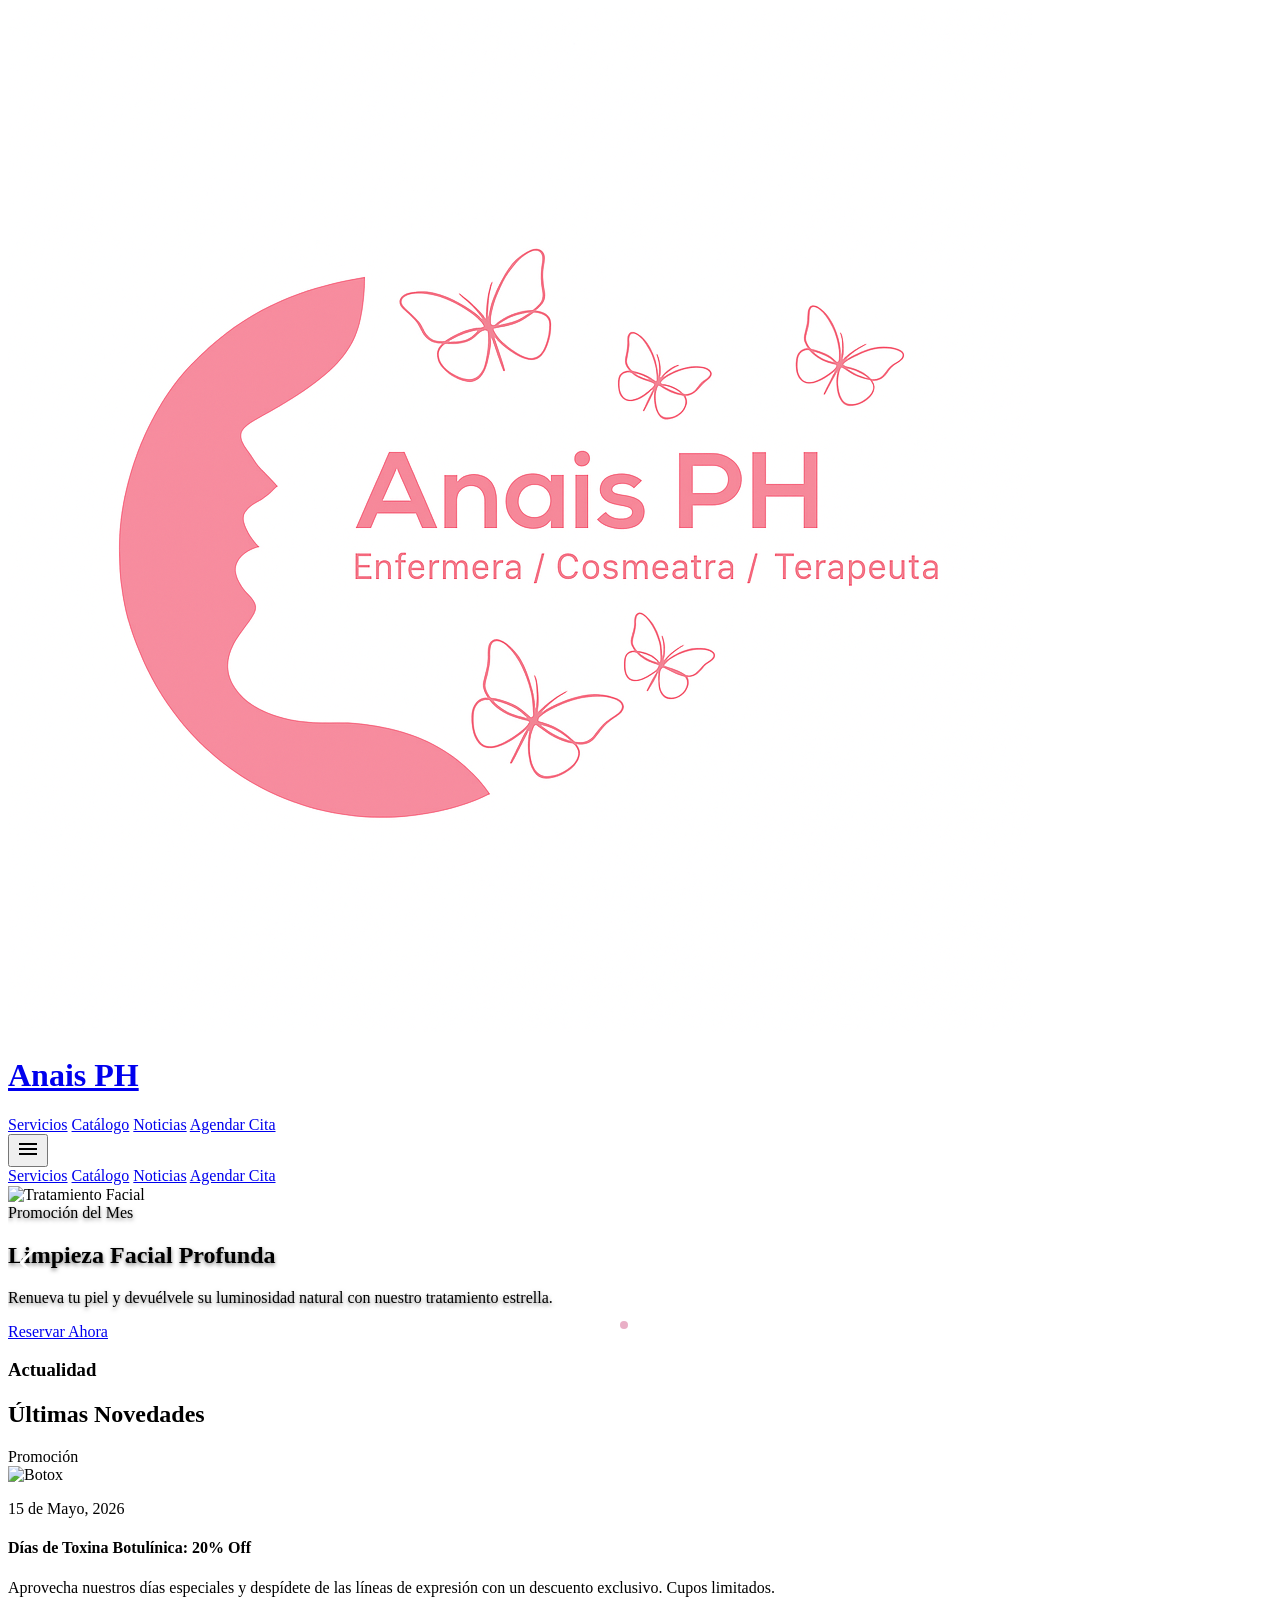
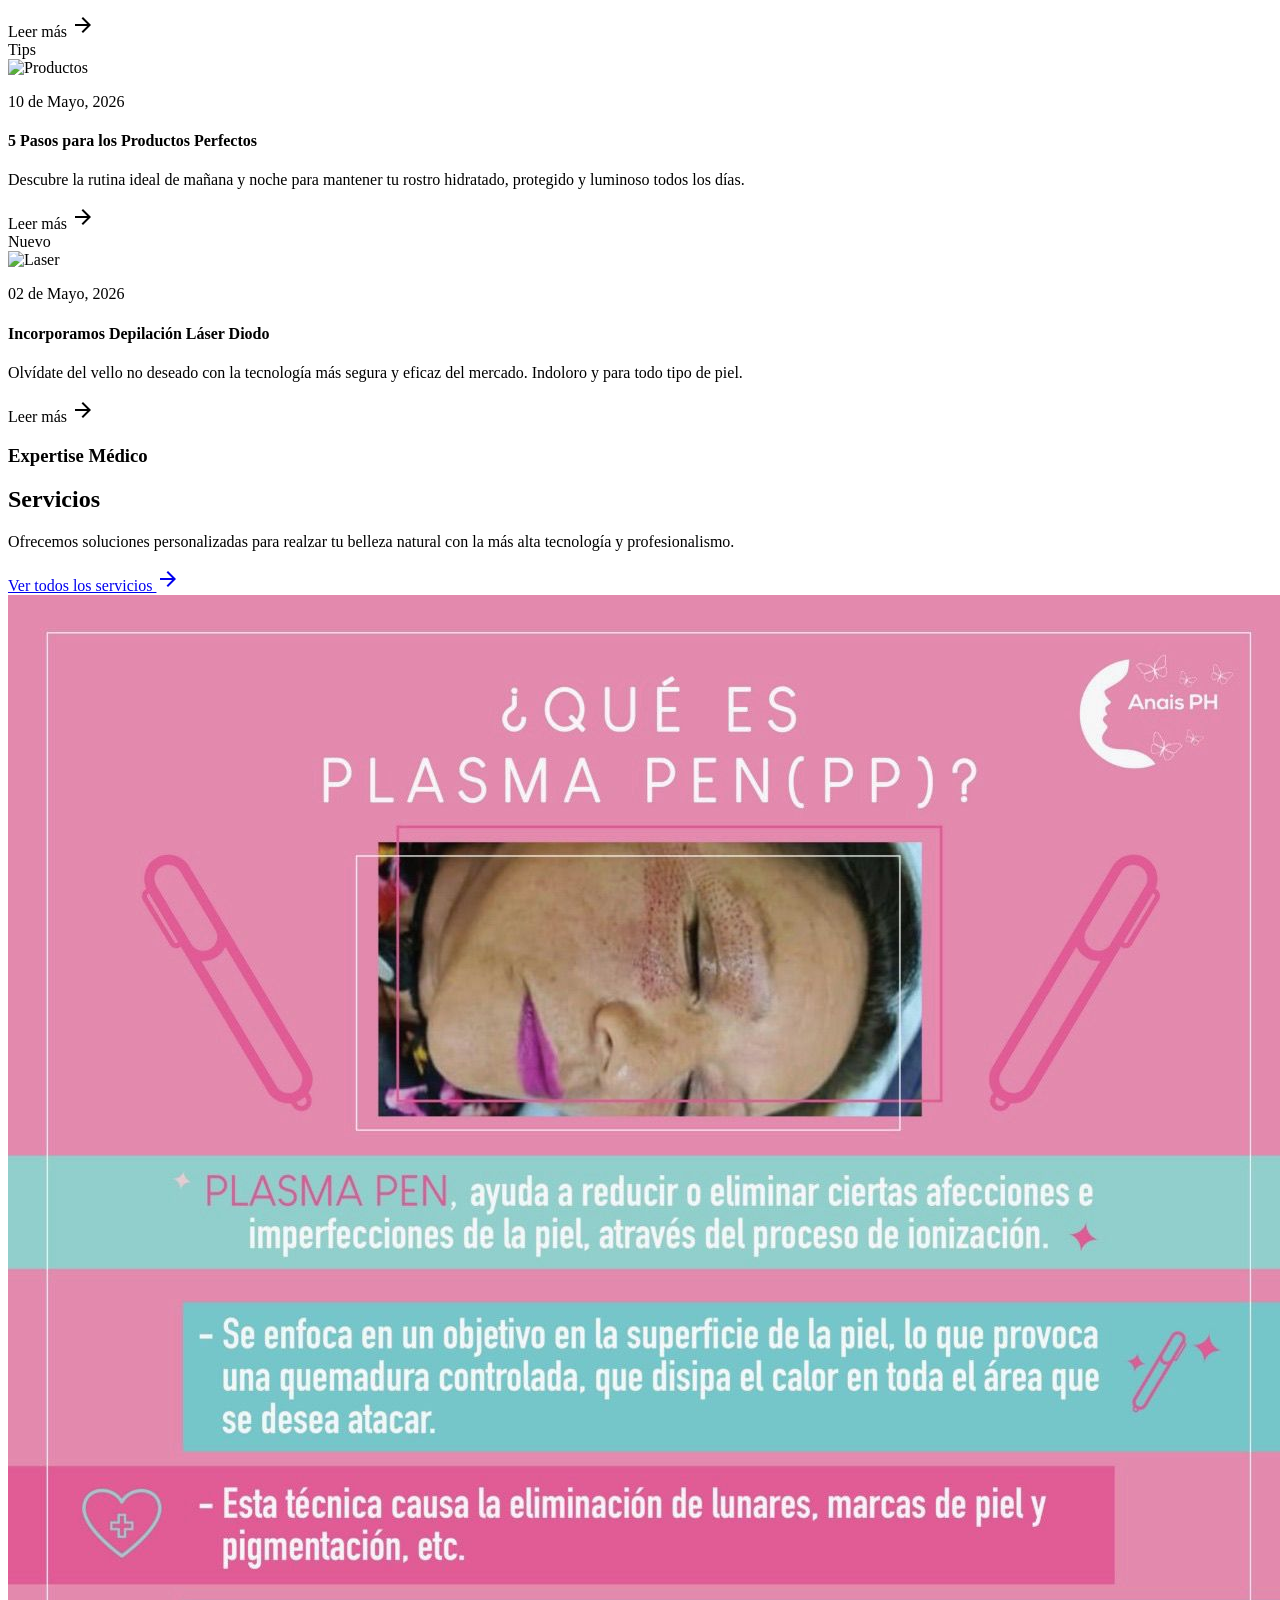
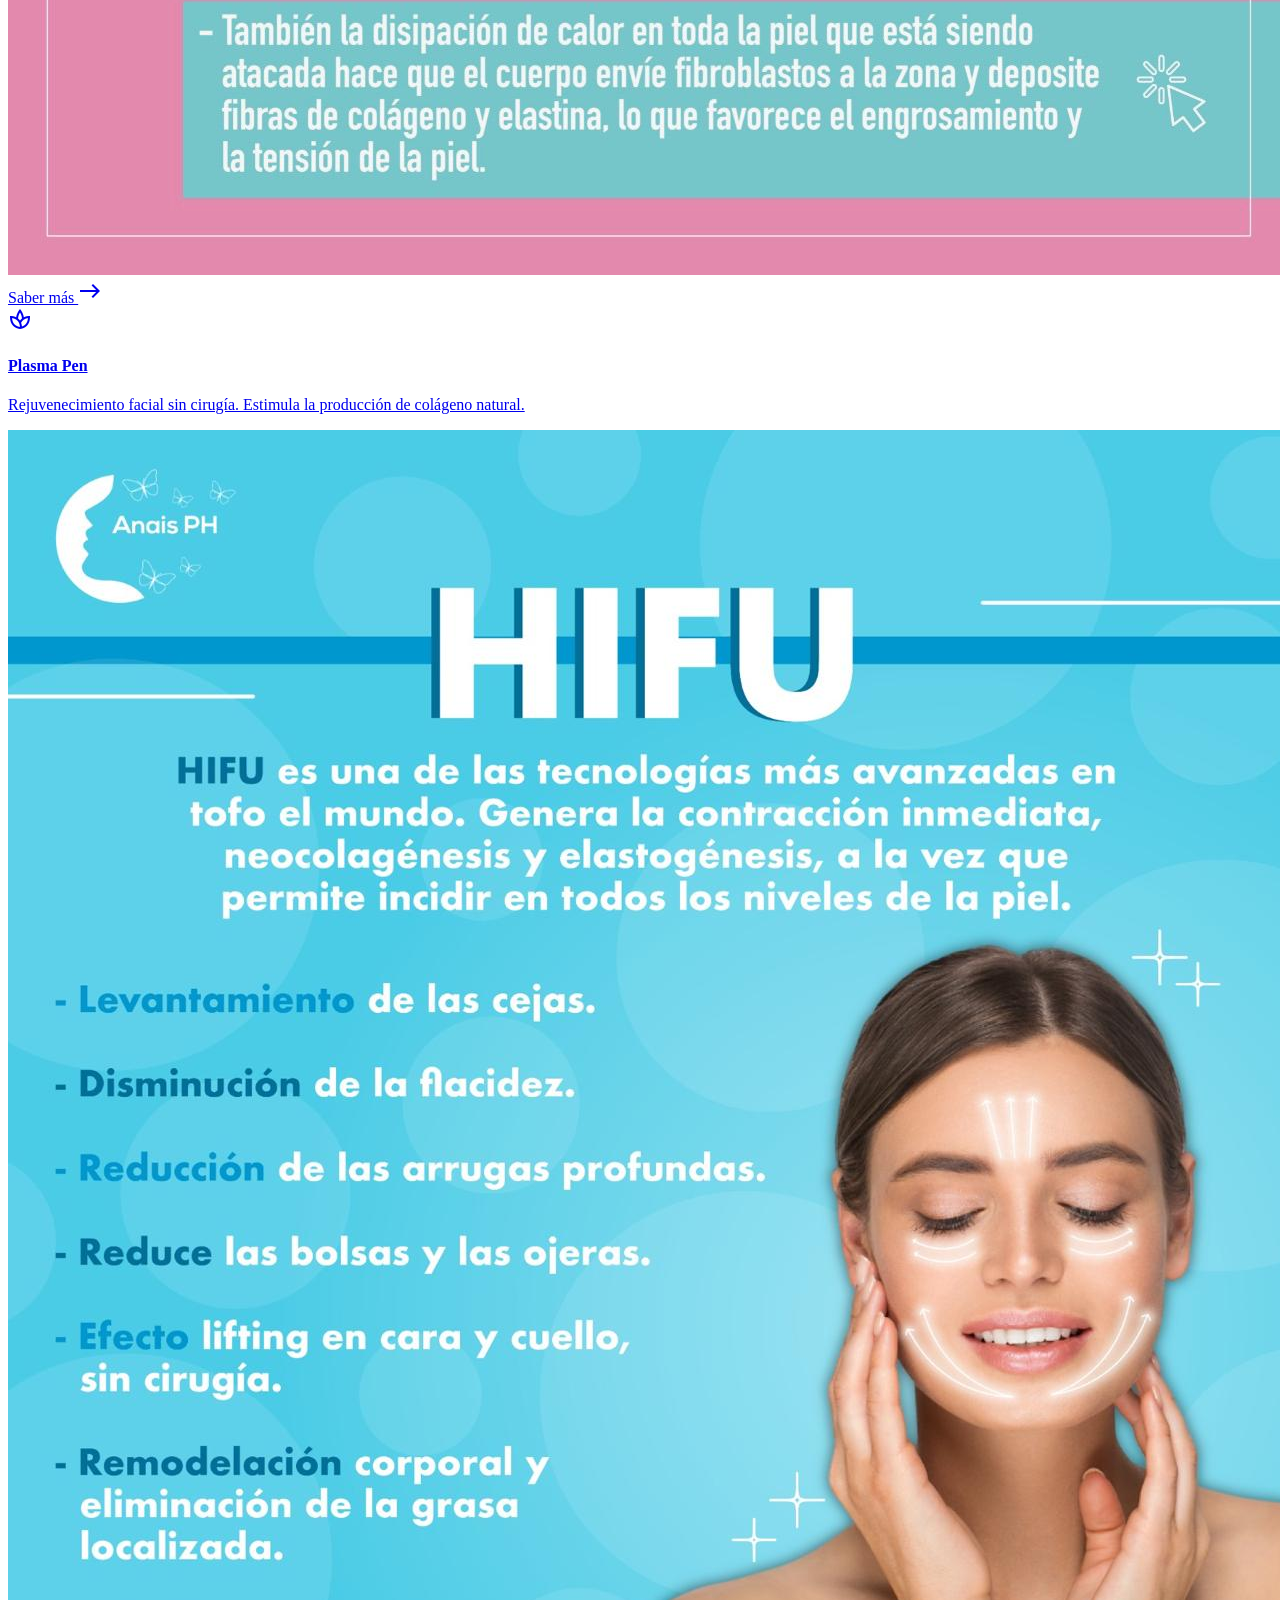
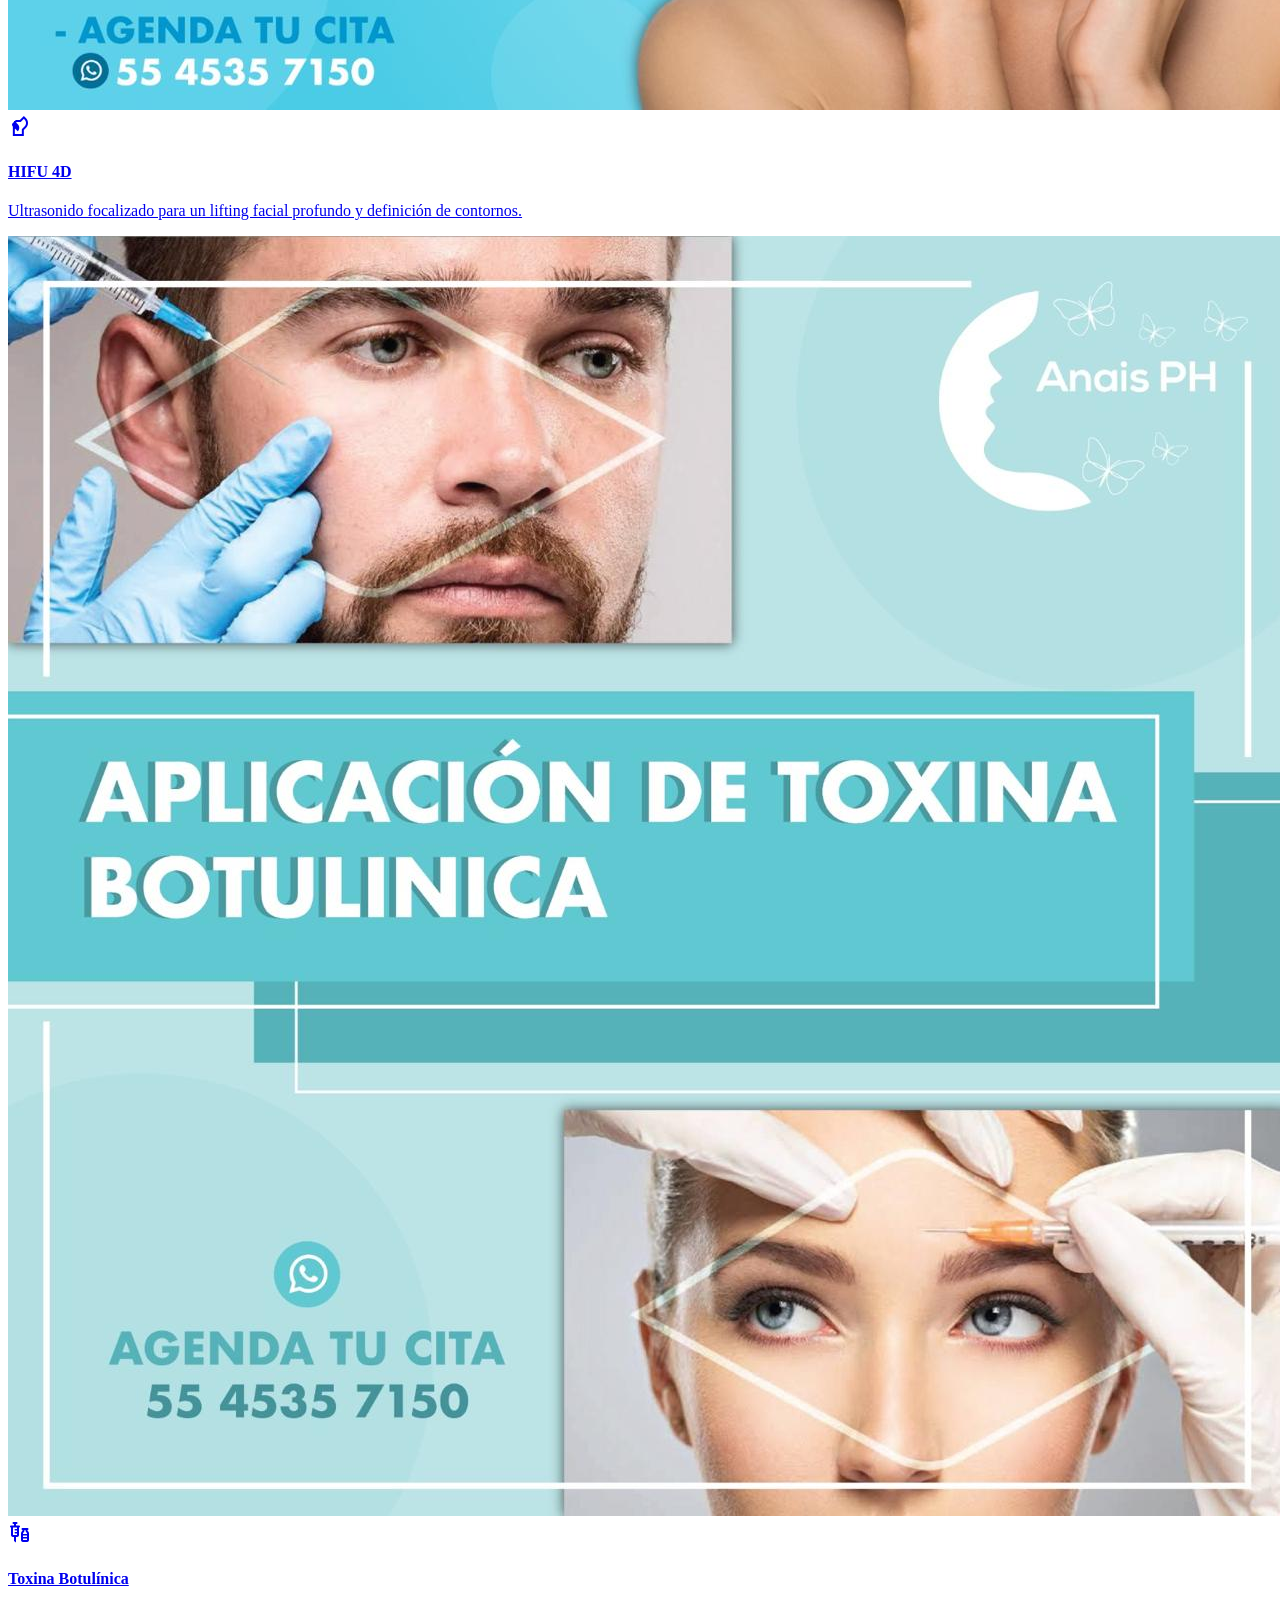
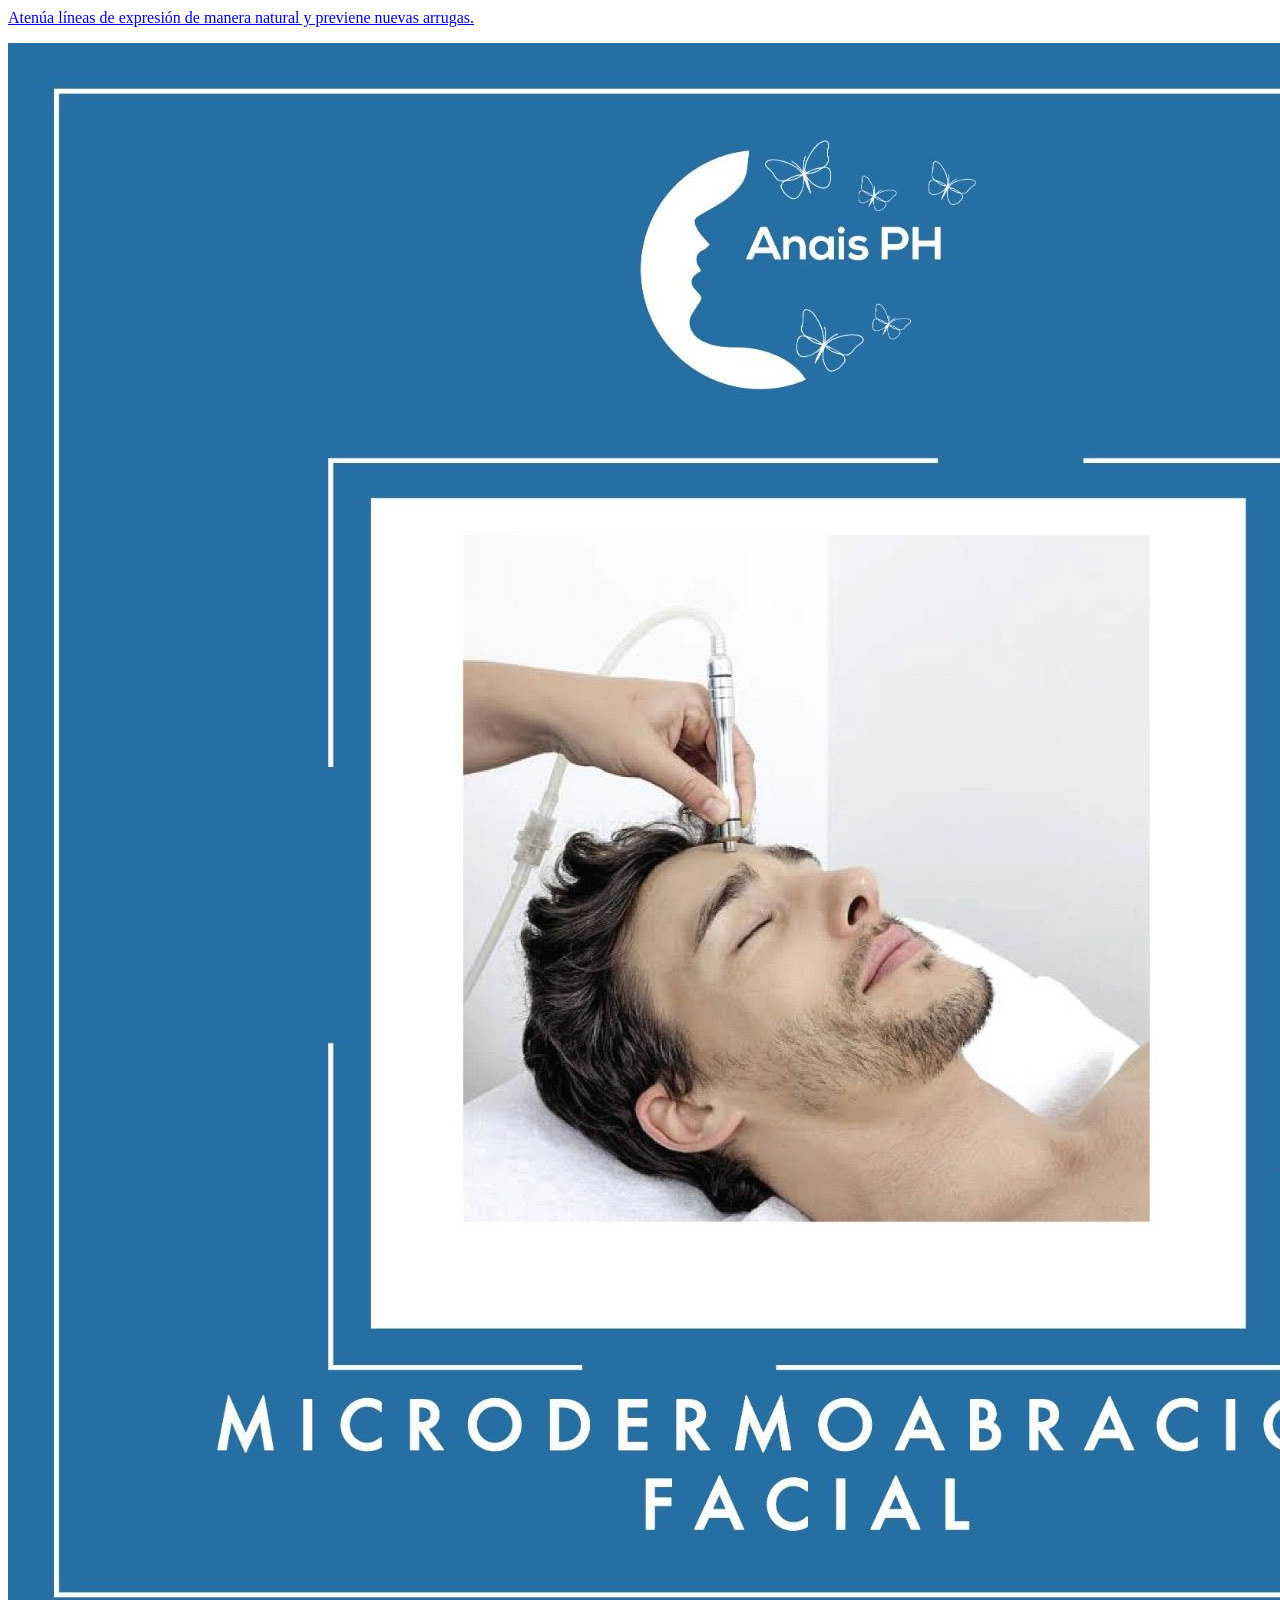
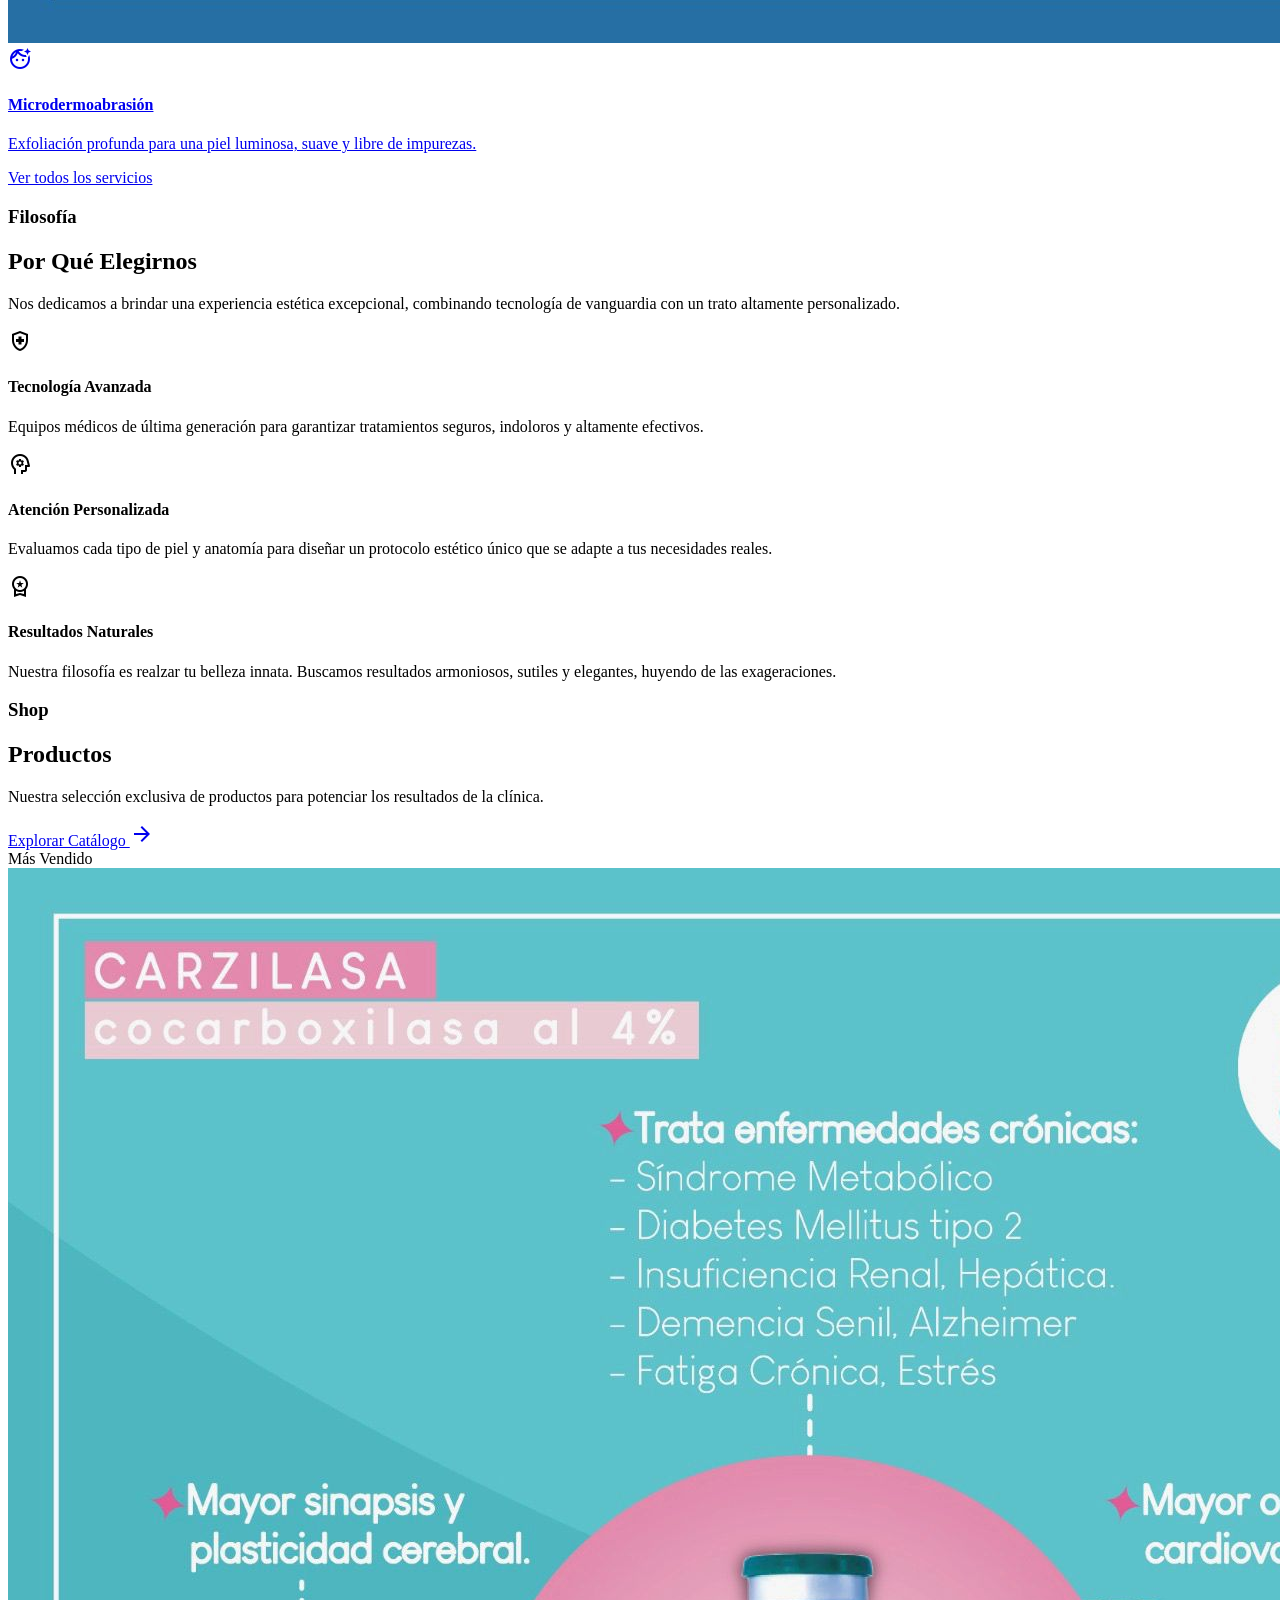
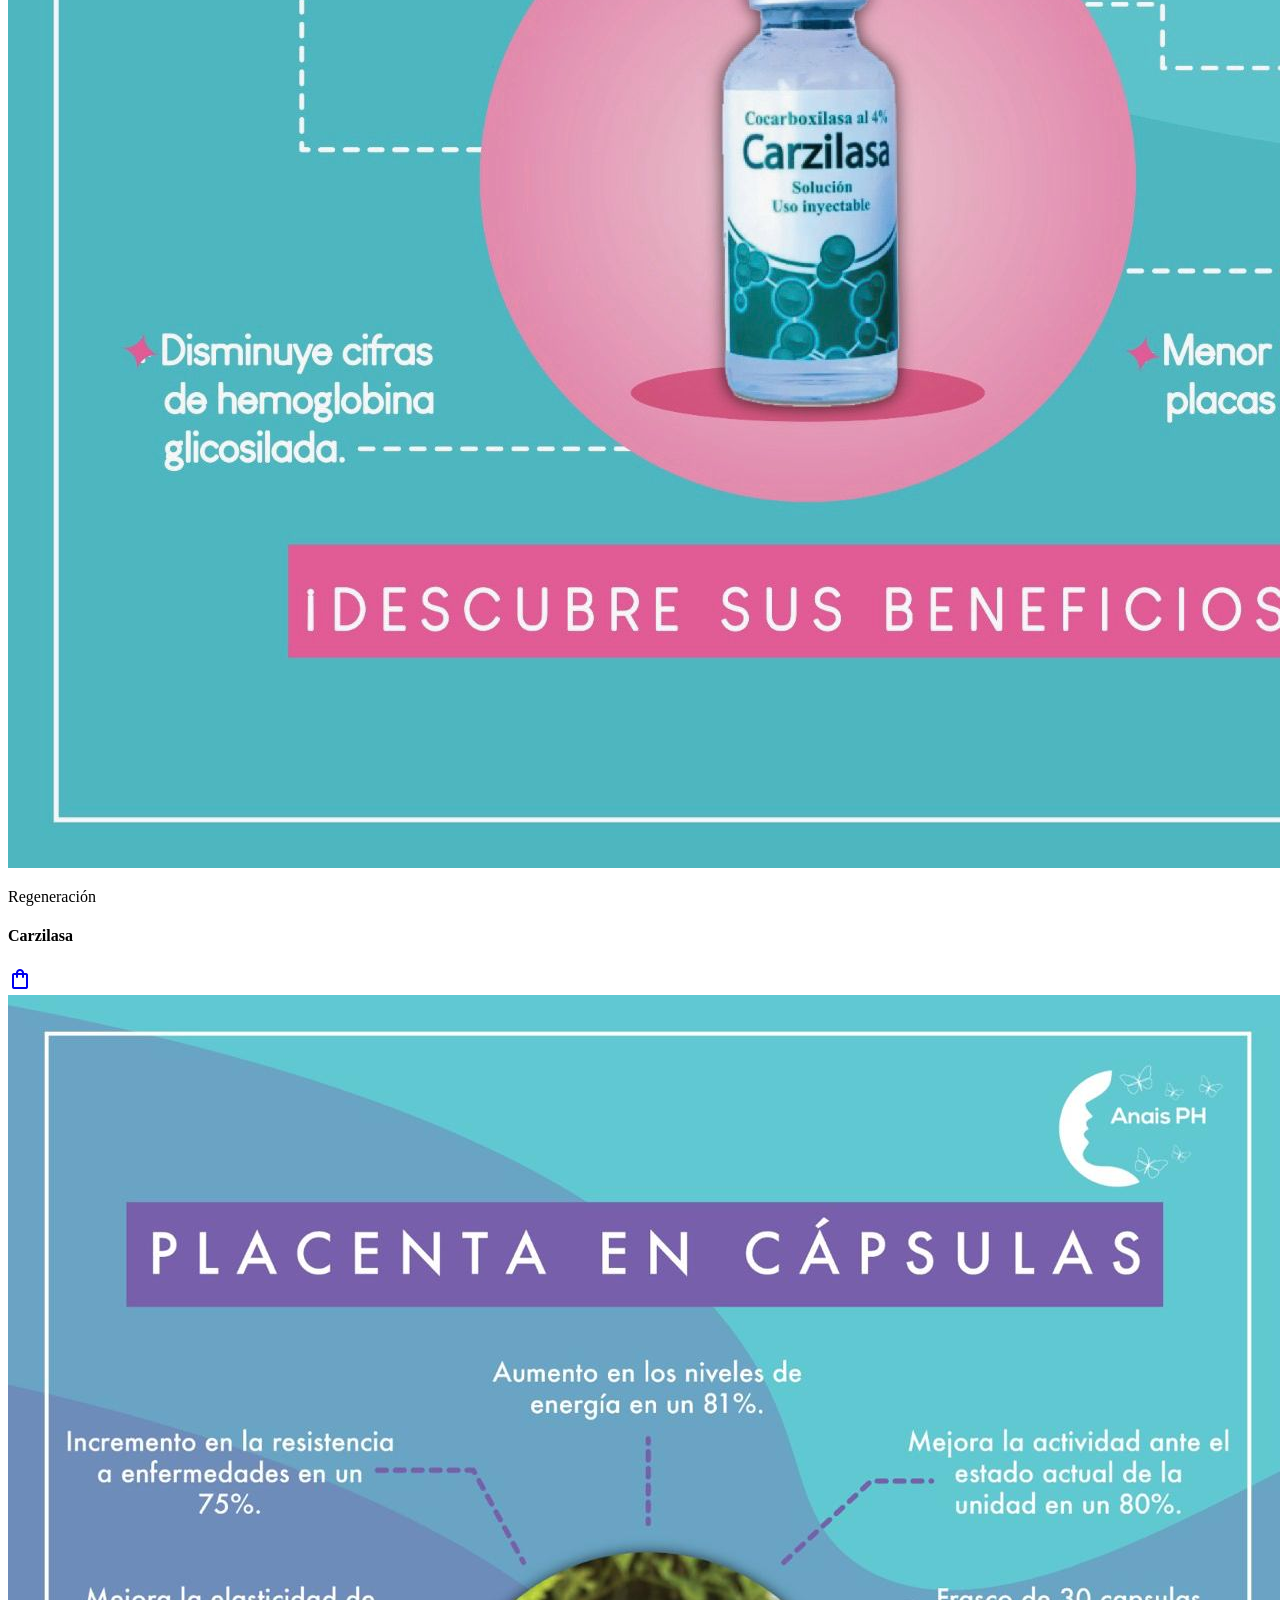
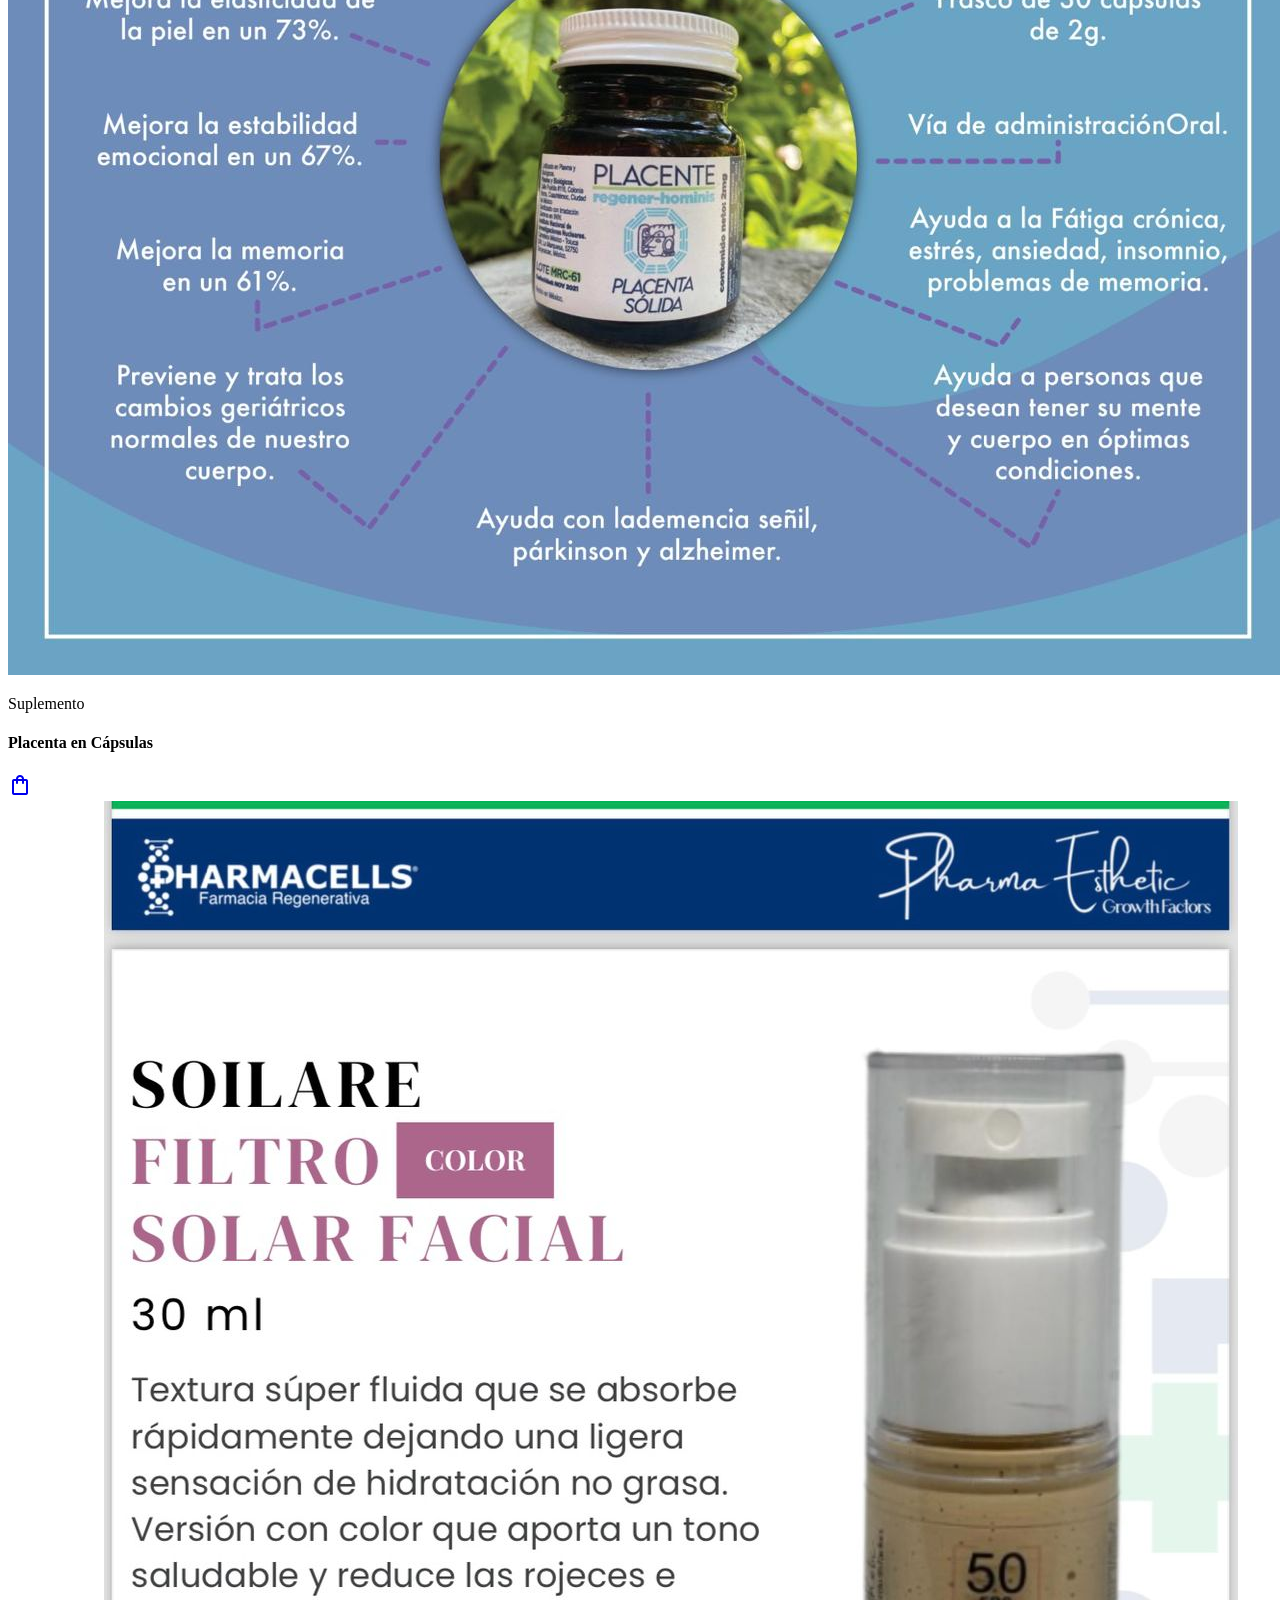
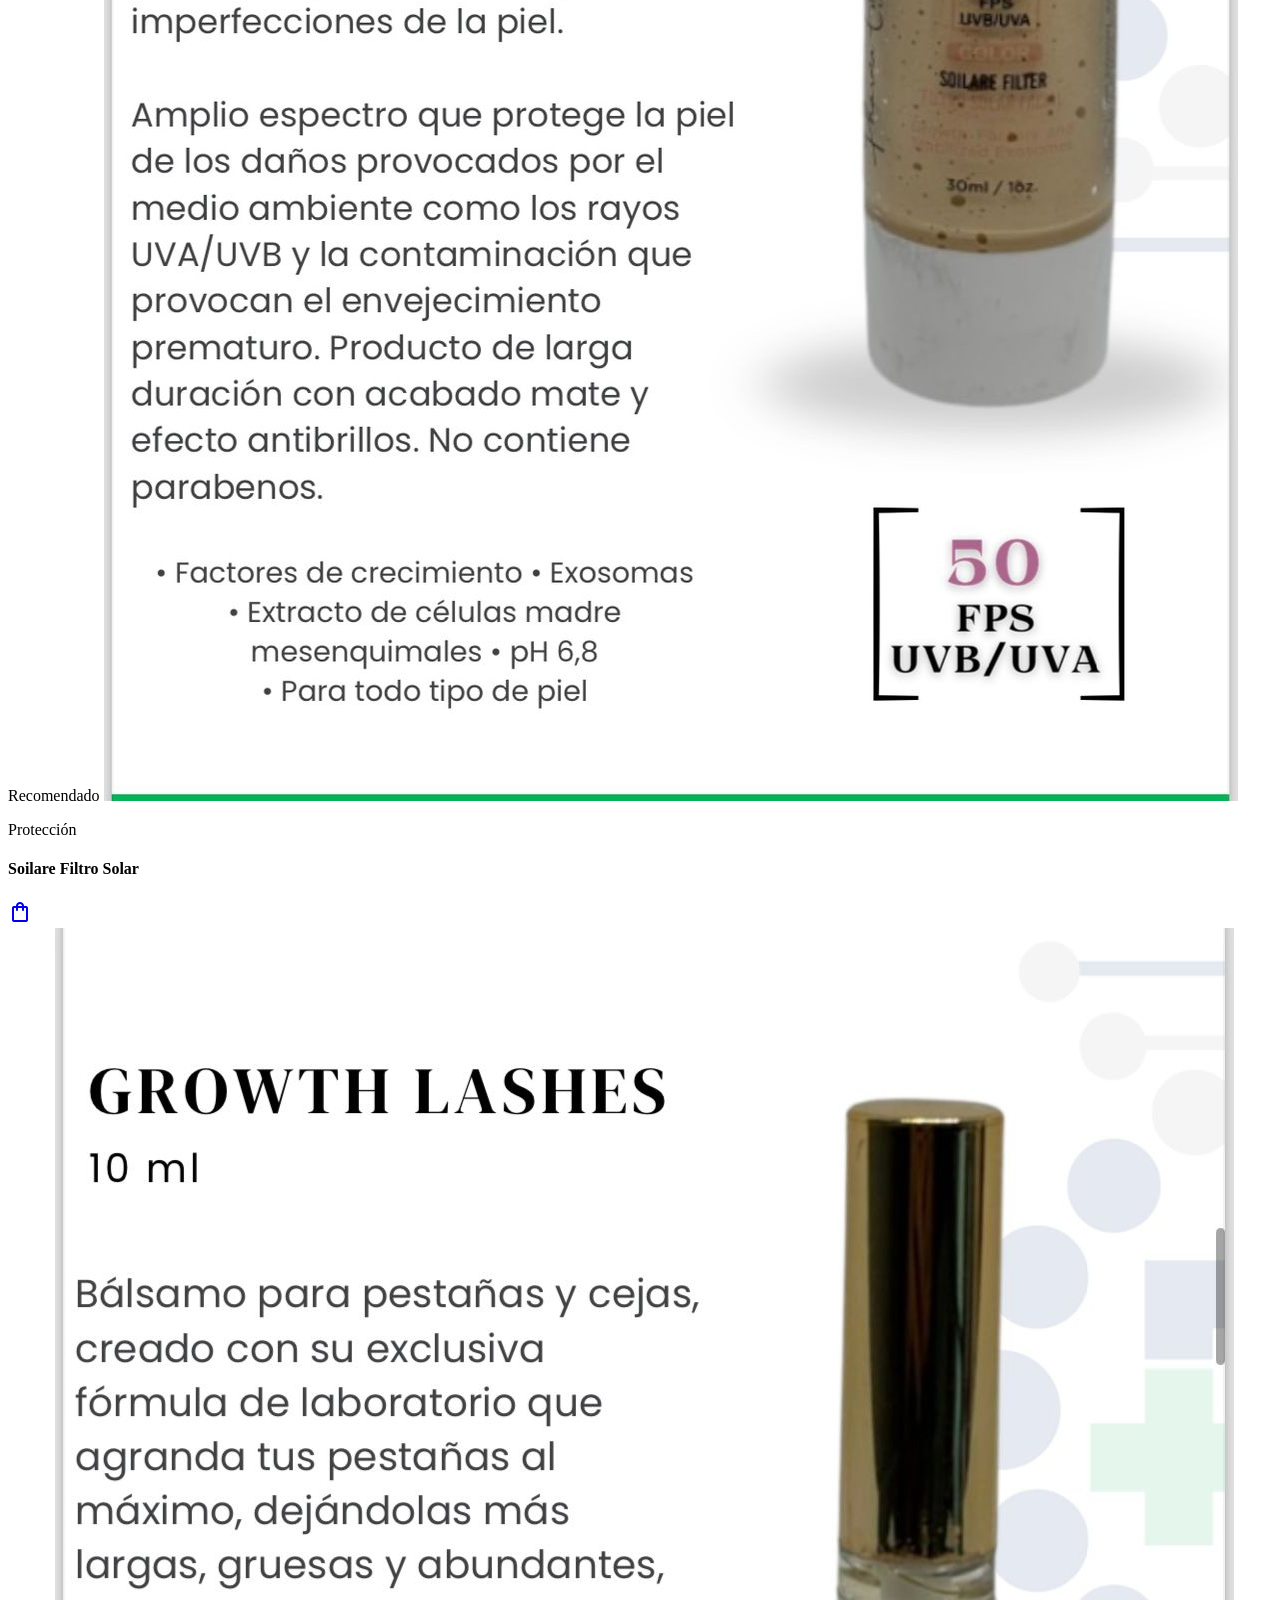
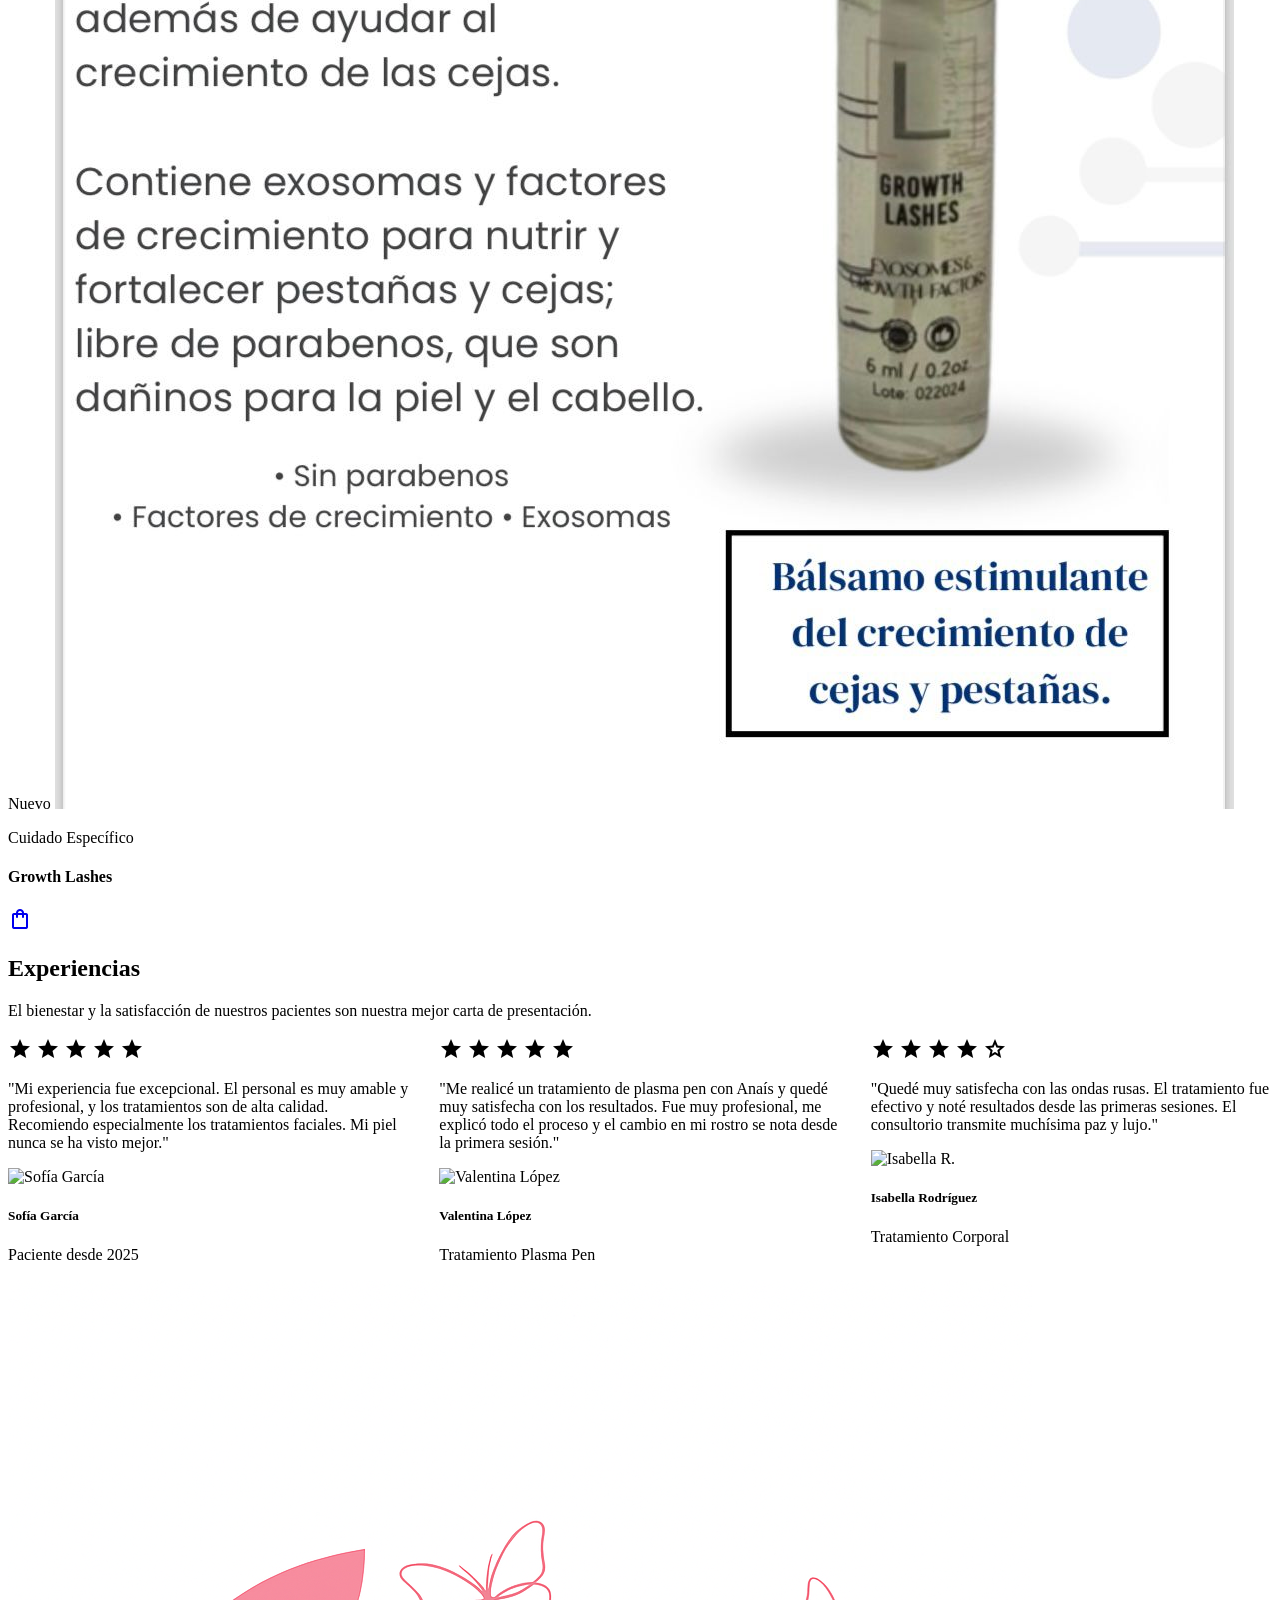
==== commit 73b3ead3: "update" ====
--- a/index.html
+++ b/index.html
@@ -1,504 +1,842 @@
 <!DOCTYPE html>
-<html lang="en"><head>
-<meta charset="utf-8"/>
-<meta name="viewport" content="width=device-width, initial-scale=1.0">
-<link crossorigin="" href="https://fonts.gstatic.com/" rel="preconnect"/>
-<link as="style" href="https://fonts.googleapis.com/css2?display=swap&amp;family=Epilogue:wght@400;500;700;900&amp;family=Noto+Sans:wght@400;500;700;900" onload="this.rel='stylesheet'" rel="stylesheet"/>
-<link href="https://fonts.googleapis.com/css2?family=Material+Symbols+Outlined" rel="stylesheet"/>
-<title>Consultorio Anais Ph</title>
-<link href="data:image/x-icon;base64," rel="icon" type="image/x-icon"/>
-    <link rel="shortcut icon" href="logos.png">
-<script src="https://cdn.tailwindcss.com?plugins=forms,container-queries"></script>
-<script id="tailwind-config">
-      tailwind.config = {
-        darkMode: "class",
-        theme: {
-          extend: {
-            colors: {
-              primary: "#f7bad9",
-              "background-light": "#f8f6f7",
-              "background-dark": "#211119",
+<html lang="es" class="scroll-smooth">
+
+<head>
+  <meta charset="utf-8" />
+  <meta name="viewport" content="width=device-width, initial-scale=1.0">
+  <title>Consultorio Anais PH | Clínica Estética Premium</title>
+
+  <!-- Favicon -->
+  <link rel="shortcut icon" href="logos.png">
+
+  <!-- Fonts -->
+  <link rel="preconnect" href="https://fonts.googleapis.com">
+  <link rel="preconnect" href="https://fonts.gstatic.com" crossorigin>
+  <link
+    href="https://fonts.googleapis.com/css2?family=Inter:wght@300;400;500;600&family=Playfair+Display:ital,wght@0,400;0,600;0,700;1,400&display=swap"
+    rel="stylesheet">
+  <link href="https://fonts.googleapis.com/css2?family=Material+Symbols+Outlined:opsz,wght,FILL,GRAD@24,400,0,0"
+    rel="stylesheet" />
+
+  <!-- Swiper CSS -->
+  <link rel="stylesheet" href="https://cdn.jsdelivr.net/npm/swiper@10/swiper-bundle.min.css" />
+
+  <!-- Tailwind CSS -->
+  <script src="https://cdn.tailwindcss.com"></script>
+  <script>
+    tailwind.config = {
+      theme: {
+        extend: {
+          colors: {
+            primary: {
+              light: "#F6C8D8",
+              DEFAULT: "#E9AFC6",
+              dark: "#D48BA8"
             },
-            fontFamily: {
-              display: ["Epilogue"],
-            },
-            borderRadius: {
-              DEFAULT: "1rem",
-              lg: "2rem",
-              xl: "3rem",
-              full: "9999px"
-            },
+            base: {
+              light: "#F9FAFB",
+              dark: "#1A1A1A"
+            }
           },
-        },
-      };
-    </script>
+          fontFamily: {
+            sans: ['Inter', 'sans-serif'],
+            serif: ['Playfair Display', 'serif'],
+          },
+          boxShadow: {
+            'premium': '0 20px 40px -15px rgba(0,0,0,0.05)',
+            'premium-hover': '0 30px 60px -15px rgba(233,175,198,0.2)',
+          }
+        }
+      }
+    }
+  </script>
+
+  <style>
+    /* Custom Styles & Animations */
+    .glass-nav {
+      background: rgba(255, 255, 255, 0.85);
+      backdrop-filter: blur(12px);
+      -webkit-backdrop-filter: blur(12px);
+      border-bottom: 1px solid rgba(255, 255, 255, 0.3);
+    }
+
+    .nav-transparent {
+      background: transparent;
+      border-bottom: 1px solid rgba(255, 255, 255, 0.1);
+    }
+
+    .text-shadow {
+      text-shadow: 0 2px 4px rgba(0, 0, 0, 0.5);
+    }
+
+    /* Swiper Overrides */
+    .swiper-pagination-bullet {
+      background: #fff;
+      opacity: 0.5;
+    }
+
+    .swiper-pagination-bullet-active {
+      background: #E9AFC6;
+      opacity: 1;
+    }
+
+    .swiper-button-next,
+    .swiper-button-prev {
+      color: #fff;
+    }
+
+    /* Custom Scrollbar */
+    ::-webkit-scrollbar {
+      width: 8px;
+    }
+
+    ::-webkit-scrollbar-track {
+      background: #F9FAFB;
+    }
+
+    ::-webkit-scrollbar-thumb {
+      background: #E9AFC6;
+      border-radius: 4px;
+    }
+  </style>
 </head>
-<body class="bg-background-light dark:bg-background-dark font-display text-[#211119] dark:text-background-light scroll-smooth">
-
-<!-- ======= NAVBAR ======= -->
-<header class="sticky top-0 z-20 flex items-center justify-between whitespace-nowrap border-b border-primary/20 bg-background-light/80 px-4 py-3 backdrop-blur-md dark:bg-background-dark/80 md:px-10 transition-all duration-500">
-  <div class="flex items-center gap-4">
-    <div class="text-primary">
-      <img src="logo.png" alt="Descripción" class="h-6 w-6 transition-transform duration-300 hover:scale-110">
-    </div>
-    <h2 class="text-lg font-bold tracking-tight">Consultorio Anais PH</h2>
-  </div>
-<nav
-  id="mobileMenu"
-  class="hidden absolute top-full left-0 w-full flex-col items-center gap-4 border-t border-primary/20 bg-background-light py-6 text-center shadow-md dark:bg-background-dark
-         md:relative md:flex md:flex-row md:gap-6 md:border-0 md:bg-transparent md:py-0 md:shadow-none md:top-auto md:left-auto md:w-auto"
->
-      <a class="nav-link text-sm font-medium transition-colors duration-300 hover:text-primary" href="#medicamentos">Medicamentos</a>
-    <a class="nav-link text-sm font-medium transition-colors duration-300 hover:text-primary" href="#servicios">Servicios</a>
-    <a class="nav-link text-sm font-medium transition-colors duration-300 hover:text-primary" href="#Contactos">Contactos</a>
-  </nav>
-  <div class="flex items-center gap-4">
-    <button class="flex items-center justify-center rounded-full bg-primary px-4 py-2 text-sm font-bold text-white shadow-md transition-transform hover:scale-105">
-      <span class="material-symbols-outlined mr-2 text-base">shopping_bag</span>
-      <span>Shopping</span>
-    </button>
-    <button id="menuToggle" class="md:hidden">
-      <span class="material-symbols-outlined text-2xl">menu</span>
-    </button>
-  </div>
-</header>
-
-<!-- ======= HERO ======= -->
-<section class="relative flex min-h-[60vh] items-center justify-center bg-cover bg-center py-20 text-center transition-all duration-700"
-  style='background-image: linear-gradient(rgba(0,0,0,0.3), rgba(0,0,0,0.6)), url("https://lh3.googleusercontent.com/aida-public/[base64]");'>
-  <div class="container mx-auto flex flex-col items-center gap-6 px-4 animate-fadeIn">
-    <h1 class="text-3xl sm:text-4xl md:text-5xl lg:text-6xl font-black tracking-tighter text-white">Bienvenido a Consultorio Anais PH</h1>
-    <p class="max-w-full sm:max-w-2xl text-lg text-white/90">Descubre un mundo de belleza y bienestar. Tratamientos personalizados para ti.</p>
-    <a href="#servicios">
-    <button class="rounded-full bg-primary px-8 py-3 text-base font-bold text-white shadow-lg transition-transform hover:scale-110">Explorar Servicios</button>
-  </a>
-  </div>
-</section>
-
-<!-- ======= CARRUSEL DE SERVICIOS ======= -->
-<section id="servicios" class="py-16 sm:py-24">
-<div class="container mx-auto px-4 sm:px-6 md:px-10">
-
-    <div class="mb-12 text-center">
-      <h2 class="text-3xl font-bold tracking-tight sm:text-4xl">Nuestros Servicios</h2>
-      <p class="mt-4 text-lg text-[#211119]/70 dark:text-background-light/70">Cuidado experto para una piel radiante.</p>
-    </div>
-
-    <!-- Carrusel -->
-    <div class="relative overflow-hidden">
-        <div id="carouselServicios" class="flex gap-4 overflow-x-auto scroll-smooth snap-x snap-mandatory touch-pan-x">
-
-        <!-- Tarjetas -->
-        <div class="min-w-[300px] flex flex-col items-center gap-4 text-center flex-shrink-0 hover:scale-105 transition-transform duration-300">
-          <div class="h-48 w-full rounded-lg bg-cover bg-center" style='background-image: url("img/Serv1.jpeg");'></div>
-          <h3 class="text-xl font-bold">Barras de Access</h3>
-        </div>
-
-        <div class="min-w-[300px] flex flex-col items-center gap-4 text-center flex-shrink-0 hover:scale-105 transition-transform duration-300">
-          <div class="h-48 w-full rounded-lg bg-cover bg-center" style='background-image:url("img/Serv2.jpeg")'></div>
-          <h3 class="text-xl font-bold">Plasma Pen</h3>
-        </div>
-
-        <div class="min-w-[300px] flex flex-col items-center gap-4 text-center flex-shrink-0 hover:scale-105 transition-transform duration-300">
-          <div class="h-48 w-full rounded-lg bg-cover bg-center" style='background-image:url("img/Serv3.jpeg")'></div>
-          <h3 class="text-xl font-bold">Radio-Frecuencia Corporal</h3>
-        </div>
-                <div class="min-w-[300px] flex flex-col items-center gap-4 text-center flex-shrink-0 hover:scale-105 transition-transform duration-300">
-          <div class="h-48 w-full rounded-lg bg-cover bg-center" style='background-image: url("img/Serv4.jpeg");'></div>
-          <h3 class="text-xl font-bold">Microdermoabrasión Facial</h3>
-        </div>
-
-        <div class="min-w-[300px] flex flex-col items-center gap-4 text-center flex-shrink-0 hover:scale-105 transition-transform duration-300">
-          <div class="h-48 w-full rounded-lg bg-cover bg-center" style='background-image:url("img/Serv5.jpeg")'></div>
-          <h3 class="text-xl font-bold">Fibroblast</h3>
-        </div>
-
-        <div class="min-w-[300px] flex flex-col items-center gap-4 text-center flex-shrink-0 hover:scale-105 transition-transform duration-300">
-          <div class="h-48 w-full rounded-lg bg-cover bg-center" style='background-image:url("img/Serv6.jpeg")'></div>
-          <h3 class="text-xl font-bold">Ondas Rusas</h3>
-        </div>
-                <div class="min-w-[300px] flex flex-col items-center gap-4 text-center flex-shrink-0 hover:scale-105 transition-transform duration-300">
-          <div class="h-48 w-full rounded-lg bg-cover bg-center" style='background-image: url("img/Serv7.jpeg");'></div>
-          <h3 class="text-xl font-bold">Faciales</h3>
-        </div>
-
-        <div class="min-w-[300px] flex flex-col items-center gap-4 text-center flex-shrink-0 hover:scale-105 transition-transform duration-300">
-          <div class="h-48 w-full rounded-lg bg-cover bg-center" style='background-image:url("img/Serv8.jpeg")'></div>
-          <h3 class="text-xl font-bold">Ozonoterapia</h3>
-        </div>
-
-        <div class="min-w-[300px] flex flex-col items-center gap-4 text-center flex-shrink-0 hover:scale-105 transition-transform duration-300">
-          <div class="h-48 w-full rounded-lg bg-cover bg-center" style='background-image:url("img/Serv9.jpeg")'></div>
-          <h3 class="text-xl font-bold">Aplicación de Toxina Botulinica</h3>
-        </div>
-                <div class="min-w-[300px] flex flex-col items-center gap-4 text-center flex-shrink-0 hover:scale-105 transition-transform duration-300">
-          <div class="h-48 w-full rounded-lg bg-cover bg-center" style='background-image: url("img/Serv10.jpeg");'></div>
-          <h3 class="text-xl font-bold">Hifu</h3>
-        </div>
-
-        <div class="min-w-[300px] flex flex-col items-center gap-4 text-center flex-shrink-0 hover:scale-105 transition-transform duration-300">
-          <div class="h-48 w-full rounded-lg bg-cover bg-center" style='background-image:url("img/Serv11.jpeg")'></div>
-          <h3 class="text-xl font-bold">Desarrolla Músculo y Quema Grasa</h3>
-        </div>
-
-        <div class="min-w-[300px] flex flex-col items-center gap-4 text-center flex-shrink-0 hover:scale-105 transition-transform duration-300">
-          <div class="h-48 w-full rounded-lg bg-cover bg-center" style='background-image:url("img/Serv12.jpeg")'></div>
-          <h3 class="text-xl font-bold">Ondas Rusas</h3>
-        </div>
-                <div class="min-w-[300px] flex flex-col items-center gap-4 text-center flex-shrink-0 hover:scale-105 transition-transform duration-300">
-          <div class="h-48 w-full rounded-lg bg-cover bg-center" style='background-image: url("img/Serv13.jpeg");'></div>
-          <h3 class="text-xl font-bold">Arrugas</h3>
-        </div>
-
-        <div class="min-w-[300px] flex flex-col items-center gap-4 text-center flex-shrink-0 hover:scale-105 transition-transform duration-300">
-          <div class="h-48 w-full rounded-lg bg-cover bg-center" style='background-image:url("img/Serv14jpg.jpg")'></div>
-          <h3 class="text-xl font-bold">Radio-Frecuencia</h3>
-        </div>
-
-        <div class="min-w-[300px] flex flex-col items-center gap-4 text-center flex-shrink-0 hover:scale-105 transition-transform duration-300">
-          <div class="h-48 w-full rounded-lg bg-cover bg-center" style='background-image:url("img/Serv15.jpeg")'></div>
-          <h3 class="text-xl font-bold">Terapia Smartron</h3>
-        </div>
-
-                <div class="min-w-[300px] flex flex-col items-center gap-4 text-center flex-shrink-0 hover:scale-105 transition-transform duration-300">
-          <div class="h-48 w-full rounded-lg bg-cover bg-center" style='background-image:url("img/Serv16.jpeg")'></div>
-        </div>
-        
-
-
-        <!-- Aquí puedes agregar más servicios duplicando este bloque -->
-      </div>
-
-      <!-- Botones del carrusel -->
-      <button id="prevServ" class="absolute left-0 top-1/2 -translate-y-1/2 bg-primary/80 text-white rounded-full p-2 shadow-md hover:bg-primary transition">
-        <span class="material-symbols-outlined">chevron_left</span>
-      </button>
-      <button id="nextServ" class="absolute right-0 top-1/2 -translate-y-1/2 bg-primary/80 text-white rounded-full p-2 shadow-md hover:bg-primary transition">
-        <span class="material-symbols-outlined">chevron_right</span>
+
+<body class="bg-base-light text-base-dark font-sans antialiased selection:bg-primary selection:text-white">
+
+  <!-- ======= NAVBAR ======= -->
+  <header id="navbar" class="fixed top-0 w-full z-50 transition-all duration-500 nav-transparent py-4">
+    <div class="container mx-auto px-4 md:px-8 flex justify-between items-center">
+      <!-- Logo -->
+      <a href="index.html" class="flex items-center gap-3 group">
+        <img src="logo.png" alt="Consultorio Anais PH Logo"
+          class="h-10 w-10 transition-transform duration-500 group-hover:rotate-[360deg]">
+        <h1 id="nav-title"
+          class="font-serif text-xl md:text-2xl font-semibold tracking-wide text-white transition-colors duration-300">
+          Anais PH</h1>
+      </a>
+
+      <!-- Desktop Menu -->
+      <nav class="hidden md:flex items-center gap-8">
+        <a href="#servicios" id="nav-link-1"
+          class="text-white hover:text-primary transition-colors text-sm font-medium tracking-wider uppercase">Servicios</a>
+        <a href="medicamentos.html" id="nav-link-2"
+          class="text-white hover:text-primary transition-colors text-sm font-medium tracking-wider uppercase">Catálogo</a>
+        <a href="#noticias" id="nav-link-3"
+          class="text-white hover:text-primary transition-colors text-sm font-medium tracking-wider uppercase">Noticias</a>
+        <a href="#contacto"
+          class="bg-primary hover:bg-primary-dark text-white px-6 py-2.5 rounded-full text-sm font-semibold transition-all duration-300 shadow-lg hover:shadow-primary/50 transform hover:-translate-y-0.5">
+          Agendar Cita
+        </a>
+      </nav>
+
+      <!-- Mobile Menu Button -->
+      <button id="mobileMenuBtn" class="md:hidden text-white transition-colors duration-300">
+        <span class="material-symbols-outlined text-3xl">menu</span>
       </button>
     </div>
-  </div>
-</section>
-
-<!-- ======= CARRUSEL DE MEDICAMENTOS ======= -->
-<section id="medicamentos" class="bg-primary/10 py-16 dark:bg-primary/5 sm:py-24">
-  <div class="container mx-auto px-4">
-    <div class="mb-12 text-center">
-      <h2 class="text-3xl font-bold tracking-tight sm:text-4xl">Medicamentos Esenciales</h2>
-      <p class="mt-4 text-lg text-[#211119]/70 dark:text-background-light/70">Productos de alta calidad para tu piel.</p>
+
+    <!-- Mobile Menu Overlay -->
+    <div id="mobileMenu"
+      class="absolute top-full left-0 w-full bg-white shadow-xl flex-col items-center py-6 gap-6 hidden origin-top animate-fade-in-down border-t border-gray-100">
+      <a href="#servicios"
+        class="text-base-dark hover:text-primary text-sm font-medium uppercase tracking-widest">Servicios</a>
+      <a href="medicamentos.html"
+        class="text-base-dark hover:text-primary text-sm font-medium uppercase tracking-widest">Catálogo</a>
+      <a href="#noticias"
+        class="text-base-dark hover:text-primary text-sm font-medium uppercase tracking-widest">Noticias</a>
+      <a href="#contacto" class="bg-primary text-white px-8 py-3 rounded-full text-sm font-bold mt-2">Agendar Cita</a>
     </div>
-
-    <div class="relative overflow-hidden">
-      <div id="carouselMedic"  class="flex gap-4 overflow-x-auto scroll-smooth snap-x snap-mandatory touch-pan-x">
-        <!-- Tarjetas de medicamentos -->
-        <div class="min-w-[250px] flex flex-col gap-4 rounded-lg bg-background-light p-4 shadow-md hover:scale-105 transition-transform duration-300 dark:bg-background-dark">
-          <div class="aspect-square w-full rounded bg-cover bg-center" style='background-image:url("img/medicamento1.jpeg")'></div>
-          <h3 class="font-bold">Carzilasa</h3>
-        </div>
-
-        <div class="min-w-[250px] flex flex-col gap-4 rounded-lg bg-background-light p-4 shadow-md hover:scale-105 transition-transform duration-300 dark:bg-background-dark">
-          <div class="aspect-square w-full rounded bg-cover bg-center" style='background-image:url("img/Medicamento2.jpeg")'></div>
-          <h3 class="font-bold">Placenta en Cápsulas</h3>
-        </div>
-
-                <div class="min-w-[250px] flex flex-col gap-4 rounded-lg bg-background-light p-4 shadow-md hover:scale-105 transition-transform duration-300 dark:bg-background-dark">
-          <div class="aspect-square w-full rounded bg-cover bg-center" style='background-image:url("img/Medicamento3.jpeg")'></div>
-          <h3 class="font-bold">Placenta en Crema</h3>
-        </div>
-
-        <div class="min-w-[250px] flex flex-col gap-4 rounded-lg bg-background-light p-4 shadow-md hover:scale-105 transition-transform duration-300 dark:bg-background-dark">
-          <div class="aspect-square w-full rounded bg-cover bg-center" style='background-image:url("img/Medicamento4.jpeg")'></div>
-          <h3 class="font-bold">Placenta Líquida</h3>
-        </div>
-                <div class="min-w-[250px] flex flex-col gap-4 rounded-lg bg-background-light p-4 shadow-md hover:scale-105 transition-transform duration-300 dark:bg-background-dark">
-          <div class="aspect-square w-full rounded bg-cover bg-center" style='background-image:url("img/Medicamento5.jpeg")'></div>
-          <h3 class="font-bold">Celulas Madre</h3>
-        </div>
-
-        <div class="min-w-[250px] flex flex-col gap-4 rounded-lg bg-background-light p-4 shadow-md hover:scale-105 transition-transform duration-300 dark:bg-background-dark">
-          <div class="aspect-square w-full rounded bg-cover bg-center" style='background-image:url("img/medicamento6.jpeg")'></div>
-          <h3 class="font-bold">Celulas Troncales</h3>
-        </div>
-                <div class="min-w-[250px] flex flex-col gap-4 rounded-lg bg-background-light p-4 shadow-md hover:scale-105 transition-transform duration-300 dark:bg-background-dark">
-          <div class="aspect-square w-full rounded bg-cover bg-center" style='background-image:url("img/medicamento7.jpeg")'></div>
-          <h3 class="font-bold">Fracción Vascular Estromal</h3>
-        </div>
-
-        <div class="min-w-[250px] flex flex-col gap-4 rounded-lg bg-background-light p-4 shadow-md hover:scale-105 transition-transform duration-300 dark:bg-background-dark">
-          <div class="aspect-square w-full rounded bg-cover bg-center" style='background-image:url("img/medicamento8.jpeg")'></div>
-          <h3 class="font-bold">Generación Cellular</h3>
-        </div>
-                <div class="min-w-[250px] flex flex-col gap-4 rounded-lg bg-background-light p-4 shadow-md hover:scale-105 transition-transform duration-300 dark:bg-background-dark">
-          <div class="aspect-square w-full rounded bg-cover bg-center" style='background-image:url("img/medicamento9.jpeg")'></div>
-          <h3 class="font-bold">EmbrioStem 6G</h3>
-        </div>
-
-        <div class="min-w-[250px] flex flex-col gap-4 rounded-lg bg-background-light p-4 shadow-md hover:scale-105 transition-transform duration-300 dark:bg-background-dark">
-          <div class="aspect-square w-full rounded bg-cover bg-center" style='background-image:url("img/medicamento10.jpeg")'></div>
-          <h3 class="font-bold">Lifting</h3>
-          </div>
-                <div class="min-w-[250px] flex flex-col gap-4 rounded-lg bg-background-light p-4 shadow-md hover:scale-105 transition-transform duration-300 dark:bg-background-dark">
-          <div class="aspect-square w-full rounded bg-cover bg-center" style='background-image:url("img/medicamento11.jpeg")'></div>
-          <h3 class="font-bold">EmbrioStem 6G</h3>
-        </div>
-
-        <div class="min-w-[250px] flex flex-col gap-4 rounded-lg bg-background-light p-4 shadow-md hover:scale-105 transition-transform duration-300 dark:bg-background-dark">
-          <div class="aspect-square w-full rounded bg-cover bg-center" style='background-image:url("img/medicamento12.jpeg")'></div>
-          <h3 class="font-bold">Human Ultracel</h3>
-        </div>
-                <div class="min-w-[250px] flex flex-col gap-4 rounded-lg bg-background-light p-4 shadow-md hover:scale-105 transition-transform duration-300 dark:bg-background-dark">
-          <div class="aspect-square w-full rounded bg-cover bg-center" style='background-image:url("img/medicamento13.jpeg")'></div>
-          <h3 class="font-bold">Hidratant Tonico Facial</h3>
-        </div>
-
-        <div class="min-w-[250px] flex flex-col gap-4 rounded-lg bg-background-light p-4 shadow-md hover:scale-105 transition-transform duration-300 dark:bg-background-dark">
-          <div class="aspect-square w-full rounded bg-cover bg-center" style='background-image:url("img/medicamento14.jpeg")'></div>
-          <h3 class="font-bold">Soilare Filtro Solar Facial</h3>
-        </div>
-                <div class="min-w-[250px] flex flex-col gap-4 rounded-lg bg-background-light p-4 shadow-md hover:scale-105 transition-transform duration-300 dark:bg-background-dark">
-          <div class="aspect-square w-full rounded bg-cover bg-center" style='background-image:url("img/medicamento15.jpeg")'></div>
-          <h3 class="font-bold">Burn Gel</h3>
-        </div>
-
-        <div class="min-w-[250px] flex flex-col gap-4 rounded-lg bg-background-light p-4 shadow-md hover:scale-105 transition-transform duration-300 dark:bg-background-dark">
-          <div class="aspect-square w-full rounded bg-cover bg-center" style='background-image:url("img/medicamento16.jpeg")'></div>
-          <h3 class="font-bold">Soilare Filtro Solar Facial</h3>
-        </div>
-                <div class="min-w-[250px] flex flex-col gap-4 rounded-lg bg-background-light p-4 shadow-md hover:scale-105 transition-transform duration-300 dark:bg-background-dark">
-          <div class="aspect-square w-full rounded bg-cover bg-center" style='background-image:url("img/medicamento17.jpeg")'></div>
-          <h3 class="font-bold">Balsamo Labial</h3>
-        </div>
-
-        <div class="min-w-[250px] flex flex-col gap-4 rounded-lg bg-background-light p-4 shadow-md hover:scale-105 transition-transform duration-300 dark:bg-background-dark">
-          <div class="aspect-square w-full rounded bg-cover bg-center" style='background-image:url("img/medicamento18.jpeg")'></div>
-          <h3 class="font-bold">Growth Lashes</h3>
-        </div>
-
-                <div class="min-w-[250px] flex flex-col gap-4 rounded-lg bg-background-light p-4 shadow-md hover:scale-105 transition-transform duration-300 dark:bg-background-dark">
-          <div class="aspect-square w-full rounded bg-cover bg-center" style='background-image:url("img/medicamento19.jpeg")'></div>
-          <h3 class="font-bold">Advance</h3>
-        </div>
-        
-
-
-        <!-- Agrega más productos duplicando este bloque -->
-      </div>
-
-      <button id="prevMed" class="absolute left-0 top-1/2 -translate-y-1/2 bg-primary/80 text-white rounded-full p-2 shadow-md hover:bg-primary transition">
-        <span class="material-symbols-outlined">chevron_left</span>
-      </button>
-      <button id="nextMed" class="absolute right-0 top-1/2 -translate-y-1/2 bg-primary/80 text-white rounded-full p-2 shadow-md hover:bg-primary transition">
-        <span class="material-symbols-outlined">chevron_right</span>
-      </button>
+  </header>
+
+  <!-- ======= HERO SWIPER ======= -->
+  <section class="relative h-screen min-h-[600px] w-full">
+    <div class="swiper heroSwiper h-full w-full">
+      <div class="swiper-wrapper">
+
+        <!-- Slide 1: Promoción -->
+        <div class="swiper-slide relative">
+          <div class="absolute inset-0 bg-black/40 z-10"></div>
+          <img src="https://images.unsplash.com/photo-1616394584738-fc6e612e71b9?q=80&w=2070&auto=format&fit=crop"
+            class="absolute inset-0 w-full h-full object-cover" alt="Tratamiento Facial">
+          <div class="absolute inset-0 z-20 flex flex-col items-center justify-center text-center px-4">
+            <span
+              class="text-primary-light font-medium tracking-[0.2em] uppercase mb-4 text-shadow animate-fade-up">Promoción
+              del Mes</span>
+            <h2 class="font-serif text-5xl md:text-7xl text-white font-bold mb-6 max-w-4xl text-shadow leading-tight">
+              Limpieza Facial Profunda</h2>
+            <p class="text-white/90 text-lg md:text-xl mb-10 max-w-2xl font-light text-shadow">Renueva tu piel y
+              devuélvele su luminosidad natural con nuestro tratamiento estrella.</p>
+            <a href="#contacto"
+              class="bg-white/10 backdrop-blur-md border border-white/50 text-white hover:bg-white hover:text-base-dark px-8 py-4 rounded-full text-sm font-bold tracking-wider uppercase transition-all duration-500">Reservar
+              Ahora</a>
+          </div>
+        </div>
+
+        <!-- Slide 2: Nuevo Tratamiento -->
+        <div class="swiper-slide relative">
+          <div class="absolute inset-0 bg-black/40 z-10"></div>
+          <img src="https://images.unsplash.com/photo-1570172619644-dfd03ed5d881?q=80&w=2070&auto=format&fit=crop"
+            class="absolute inset-0 w-full h-full object-cover" alt="Tratamiento Láser">
+          <div class="absolute inset-0 z-20 flex flex-col items-center justify-center text-center px-4">
+            <span class="text-primary-light font-medium tracking-[0.2em] uppercase mb-4 text-shadow">Nuevo
+              Tratamiento</span>
+            <h2 class="font-serif text-5xl md:text-7xl text-white font-bold mb-6 max-w-4xl text-shadow leading-tight">
+              Rejuvenecimiento HIFU</h2>
+            <p class="text-white/90 text-lg md:text-xl mb-10 max-w-2xl font-light text-shadow">Lifting sin cirugía. La
+              tecnología más avanzada para tensar y reafirmar tu rostro.</p>
+            <a href="servicios.html"
+              class="bg-white/10 backdrop-blur-md border border-white/50 text-white hover:bg-white hover:text-base-dark px-8 py-4 rounded-full text-sm font-bold tracking-wider uppercase transition-all duration-500">Descubrir
+              Más</a>
+          </div>
+        </div>
+
+        <!-- Slide 3: Producto -->
+        <div class="swiper-slide relative">
+          <div class="absolute inset-0 bg-black/40 z-10"></div>
+          <img src="https://images.unsplash.com/photo-1620916566398-39f1143ab7be?q=80&w=1974&auto=format&fit=crop"
+            class="absolute inset-0 w-full h-full object-cover" alt="Productos Premium">
+          <div class="absolute inset-0 z-20 flex flex-col items-center justify-center text-center px-4">
+            <span class="text-primary-light font-medium tracking-[0.2em] uppercase mb-4 text-shadow">Cuidado en
+              Casa</span>
+            <h2 class="font-serif text-5xl md:text-7xl text-white font-bold mb-6 max-w-4xl text-shadow leading-tight">
+              Productos Premium</h2>
+            <p class="text-white/90 text-lg md:text-xl mb-10 max-w-2xl font-light text-shadow">Extiende los resultados
+              de la clínica con nuestra línea de productos dermatológicos.</p>
+            <a href="medicamentos.html"
+              class="bg-primary hover:bg-primary-dark text-white px-8 py-4 rounded-full text-sm font-bold tracking-wider uppercase transition-all duration-500 shadow-xl">Ver
+              Catálogo</a>
+          </div>
+        </div>
+
+      </div>
+      <!-- Pagination & Navigation -->
+      <div class="swiper-pagination"></div>
+      <div class="swiper-button-next hidden md:flex"></div>
+      <div class="swiper-button-prev hidden md:flex"></div>
     </div>
-  </div>
-</section>
-<section class="py-16 sm:py-24">
-<div class="container mx-auto px-4">
-<div class="mb-12 text-center">
-<h2 class="text-3xl font-bold tracking-tight sm:text-4xl">Lo que dicen nuestros clientes</h2>
-<p class="mt-4 text-lg text-[#211119]/70 dark:text-background-light/70">Resultados que inspiran confianza.</p>
-</div>
-<div class="grid gap-8 md:grid-cols-2 lg:grid-cols-3">
-<div class="rounded-lg border border-primary/20 bg-background-light p-6 shadow-sm dark:border-primary/30 dark:bg-background-dark">
-<div class="mb-4 flex items-center gap-4">
-<img alt="Avatar de Sofía García" class="h-12 w-12 rounded-full object-cover" src="https://lh3.googleusercontent.com/aida-public/[base64]"/>
-<div>
-<p class="font-bold">Sofía García</p>
-<p class="text-sm text-[#211119]/60 dark:text-background-light/60">Hace 2 semanas</p>
-</div>
-</div>
-<div class="mb-2 flex items-center">
-<span class="material-symbols-outlined text-primary">star</span>
-<span class="material-symbols-outlined text-primary">star</span>
-<span class="material-symbols-outlined text-primary">star</span>
-<span class="material-symbols-outlined text-primary">star</span>
-<span class="material-symbols-outlined text-primary">star</span>
-</div>
-<p class="text-[#211119]/80 dark:text-background-light/80">"Mi experiencia fue excepcional. El personal es muy amable y profesional, y los tratamientos son de alta calidad. Recomiendo especialmente los tratamientos faciales."</p>
-</div>
-<div class="rounded-lg border border-primary/20 bg-background-light p-6 shadow-sm dark:border-primary/30 dark:bg-background-dark">
-<div class="mb-4 flex items-center gap-4">
-<img alt="Avatar de Isabella Rodríguez" class="h-12 w-12 rounded-full object-cover" src="https://lh3.googleusercontent.com/aida-public/[base64]"/>
-<div>
-<p class="font-bold">Isabella Rodríguez</p>
-<p class="text-sm text-[#211119]/60 dark:text-background-light/60">Hace 1 mes</p>
-</div>
-</div>
-<div class="mb-2 flex items-center">
-<span class="material-symbols-outlined text-primary">star</span>
-<span class="material-symbols-outlined text-primary">star</span>
-<span class="material-symbols-outlined text-primary">star</span>
-<span class="material-symbols-outlined text-primary">star</span>
-<span class="material-symbols-outlined text-primary/50">star</span>
-</div>
-<p class="text-[#211119]/80 dark:text-background-light/80">
-  "Quedé muy satisfecha con las ondas rusas. El tratamiento fue efectivo y noté resultados desde las primeras sesiones. El personal fue muy profesional y amable."
-</p></div>
-<div class="rounded-lg border border-primary/20 bg-background-light p-6 shadow-sm dark:border-primary/30 dark:bg-background-dark">
-<div class="mb-4 flex items-center gap-4">
-<img alt="Avatar de Valentina López" class="h-12 w-12 rounded-full object-cover" src="https://lh3.googleusercontent.com/aida-public/[base64]"/>
-<div>
-<p class="font-bold">Valentina López</p>
-<p class="text-sm text-[#211119]/60 dark:text-background-light/60">Hace 3 meses</p>
-</div>
-</div>
-<div class="mb-2 flex items-center">
-<span class="material-symbols-outlined text-primary">star</span>
-<span class="material-symbols-outlined text-primary">star</span>
-<span class="material-symbols-outlined text-primary">star</span>
-<span class="material-symbols-outlined text-primary">star</span>
-<span class="material-symbols-outlined text-primary">star</span>
-</div>
-<p class="text-[#211119]/80 dark:text-background-light/80">
-  "Me realicé un tratamiento de plasma pen con Anaís y quedé muy satisfecho con los resultados. Fue muy profesional, me explicó todo el proceso y el cambio en mi piel se nota desde la primera sesión."
-</p>
-</div>
-</div>
-</div>
-</section>
-<section id="Contactos" class="bg-primary/10 py-16 dark:bg-primary/5 sm:py-24">
-<div class="container mx-auto px-4">
-<div class="mb-12 text-center">
-<h2 class="text-3xl font-bold tracking-tight sm:text-4xl">Contáctanos</h2>
-<p class="mt-4 text-lg text-[#211119]/70 dark:text-background-light/70">Estamos aquí para ayudarte. ¡Ponte en contacto con nosotros!</p>
-</div>
-<div class="grid gap-12 md:grid-cols-2">
-<div class="flex flex-col gap-8">
-<div class="h-64 w-full overflow-hidden rounded-lg shadow-md md:h-full">
-<iframe allowfullscreen="" class="h-full w-full" loading="lazy" referrerpolicy="no-referrer-when-downgrade" src="https://www.google.com/maps/embed?pb=!1m18!1m12!1m3!1d3762.494882339784!2d-99.16766918459567!3d19.38937618690844!2m3!1f0!2f0!3f0!3m2!1i1024!2i768!4f13.1!3m3!1m2!1s0x85d1ff374bc8b9d5%3A0x4d1b4d76b9d6e37!2sMier%20y%20Pesado%20347%2C%20c%C3%B3digo%202%2C%20Col%20del%20Valle%20Nte%2C%20Benito%20Ju%C3%A1rez%2C%2003103%20Del%20Valle%20Nte%2C%20CDMX%2C%20M%C3%A9xico!5e0!3m2!1ses-419!2sus!4v1620893934742!5m2!1ses-419!2sus" style="border:0;"></iframe>
-</div>
-<div class="flex flex-col gap-4 text-center md:text-left">
-<h3 class="text-xl font-bold">Información de Contacto</h3>
-<div class="space-y-2 text-[#211119]/80 dark:text-background-light/80">
-<p class="flex items-center justify-center gap-2 md:justify-start"><span class="material-symbols-outlined text-primary">call</span>(+52) 55-45-35-71-50</p>
-<p class="flex items-center justify-center gap-2 md:justify-start"><span class="material-symbols-outlined text-primary">phone_iphone</span> (+52) 55-45-35-71-50</p>
-<p class="flex items-center justify-center gap-2 md:justify-start"><span class="material-symbols-outlined text-primary">mail</span> anaisph7@gmail.com</p>
-</div>
-</div>
-</div>
-<div class="rounded-lg border border-primary/20 bg-background-light p-8 shadow-lg dark:border-primary/30 dark:bg-background-dark">
-<form id="contactForm" class="space-y-6">
-<div>
-<label class="mb-2 block text-sm font-medium" for="name">Nombre</label>
-<input class="w-full rounded-md border-primary/30 bg-white px-3 py-2 text-[#211119] focus:border-primary focus:ring-primary/50 dark:border-primary/50 dark:bg-background-dark/50 dark:text-background-light" id="name" placeholder="Tu Nombre" type="text"/>
-</div>
-<div>
-<label class="mb-2 block text-sm font-medium" for="date">Fecha</label>
-<input
-  class="w-full rounded-md border-primary/30 bg-white px-3 py-2 text-[#211119] focus:border-primary focus:ring-primary/50 dark:border-primary/50 dark:bg-background-dark/50 dark:text-background-light"
-  id="date"
-  type="datetime-local"
-  placeholder="Selecciona fecha y hora"
-/>
-</div>
-<div>
-<label class="mb-2 block text-sm font-medium" for="message">Servicio</label>
-<textarea class="w-full rounded-md border-primary/30 bg-white px-3 py-2 text-[#211119] focus:border-primary focus:ring-primary/50 dark:border-primary/50 dark:bg-background-dark/50 dark:text-background-light" id="message" placeholder="Escribe que servicio deseas..." rows="4"></textarea>
-</div>
-<button class="w-full rounded-full bg-primary px-6 py-3 text-base font-bold text-white shadow-md transition-transform hover:scale-105" type="submit">Enviar Mensaje</button>
-</form>
-</div>
-</div>
-</div>
-</section>
-</main>
-<footer class="border-t border-primary/20 bg-background-light py-8 dark:border-primary/30 dark:bg-background-dark">
-<div class="container mx-auto px-4 text-center text-sm text-[#211119]/70 dark:text-background-light/70">
-<p>© 2025 Consultorio Anais PH. Todos los derechos reservados.</p>
-<div class="mt-4 flex justify-center gap-4">
-<a class="hover:text-primary" href="#">Facebook</a>
-<a class="hover:text-primary" href="#">Instagram</a>
-</div>
-</div>
-</footer>
-</div>
-</div>
-<script>
-// Scroll suave (ya con Tailwind scroll-smooth)
-document.querySelectorAll('.nav-link').forEach(link => {
-  link.addEventListener('click', e => {
-    e.preventDefault();
-    document.querySelector(link.getAttribute('href')).scrollIntoView({ behavior: 'smooth' });
-  });
-});
-
-function initCarouselScroll(containerId, prevId, nextId) {
-  const track = document.getElementById(containerId);
-  const prev = document.getElementById(prevId);
-  const next = document.getElementById(nextId);
-
-  const itemWidth = track.children[0].offsetWidth + parseInt(getComputedStyle(track).gap);
-
-  next.addEventListener('click', () => {
-    track.scrollBy({ left: itemWidth, behavior: 'smooth' });
-  });
-
-  prev.addEventListener('click', () => {
-    track.scrollBy({ left: -itemWidth, behavior: 'smooth' });
-  });
-}
-
-initCarouselScroll("carouselServicios", "prevServ", "nextServ");
-initCarouselScroll("carouselMedic", "prevMed", "nextMed");
-
-
-
-</script>
-
-<style>
-@keyframes fadeIn {
-  from { opacity: 0; transform: translateY(20px); }
-  to { opacity: 1; transform: translateY(0); }
-}
-.animate-fadeIn {
-  animation: fadeIn 1.2s ease-out;
-}
-
-@media (max-width: 768px) {
-  #prevServ, #nextServ,
-  #prevMed, #nextMed {
-    display: none;
-  }
-}
-
-</style>
-
-<script>
-  const menuToggle = document.getElementById('menuToggle');
-  const mobileMenu = document.getElementById('mobileMenu');
-
-  menuToggle.addEventListener('click', () => {
-    mobileMenu.classList.toggle('hidden');
-  });
-
-    document.getElementById("contactForm").addEventListener("submit", function (e) {
-    e.preventDefault();
-
-    const nombre = document.getElementById("name").value.trim();
-    const fecha = document.getElementById("date").value;
-    const mensaje = document.getElementById("message").value.trim();
-
-    // ⚠️ Reemplaza este número con el tuyo en formato internacional (sin + ni espacios)
-    const telefono = "5545357150";
-
-    // Formatear fecha (más legible)
-    const fechaFormateada = fecha
-      ? new Date(fecha).toLocaleString("es-MX", {
-          dateStyle: "long",
-          timeStyle: "short",
-        })
-      : "";
-
-    const texto = `Hola, soy ${nombre}. Me gustaría agendar una cita el día ${fechaFormateada} hay disponibilidad?. Me gustaría un servicio de ${mensaje}`;
-
-    const url = `https://wa.me/${telefono}?text=${encodeURIComponent(texto)}`;
-
-    window.open(url, "_blank");
-  });
-
-
-
-</script>
-
-</body></html>
+  </section>
+
+  <!-- ======= NOTICIAS Y PROMOCIONES ======= -->
+  <section id="noticias" class="py-24 bg-white">
+    <div class="container mx-auto px-4 md:px-8">
+      <div class="text-center max-w-3xl mx-auto mb-16">
+        <h3 class="text-primary font-semibold tracking-widest uppercase text-sm mb-3">Actualidad</h3>
+        <h2 class="font-serif text-4xl md:text-5xl font-bold text-base-dark mb-6">Últimas Novedades</h2>
+        <div class="w-20 h-1 bg-primary mx-auto"></div>
+      </div>
+
+      <div class="grid grid-cols-1 md:grid-cols-3 gap-8">
+        <!-- News Card 1 -->
+        <div
+          class="group rounded-2xl overflow-hidden bg-base-light shadow-premium transition-all duration-500 hover:-translate-y-2 hover:shadow-premium-hover cursor-pointer">
+          <div class="h-64 overflow-hidden relative">
+            <div
+              class="absolute top-4 left-4 bg-white/90 backdrop-blur px-3 py-1 rounded-full text-xs font-bold text-primary z-10">
+              Promoción</div>
+            <img src="https://images.unsplash.com/photo-1512290923902-8a9f81dc236c?q=80&w=2070&auto=format&fit=crop"
+              class="w-full h-full object-cover transition-transform duration-700 group-hover:scale-110" alt="Botox">
+          </div>
+          <div class="p-8">
+            <p class="text-gray-500 text-sm mb-3">15 de Mayo, 2026</p>
+            <h4 class="font-serif text-xl font-bold mb-3 text-base-dark">Días de Toxina Botulínica: 20% Off</h4>
+            <p class="text-gray-600 mb-6 line-clamp-3">Aprovecha nuestros días especiales y despídete de las líneas de
+              expresión con un descuento exclusivo. Cupos limitados.</p>
+            <span
+              class="text-primary font-bold text-sm tracking-wide group-hover:text-primary-dark transition-colors flex items-center gap-1">
+              Leer más <span
+                class="material-symbols-outlined text-sm transition-transform group-hover:translate-x-1">arrow_forward</span>
+            </span>
+          </div>
+        </div>
+
+        <!-- News Card 2 -->
+        <div
+          class="group rounded-2xl overflow-hidden bg-base-light shadow-premium transition-all duration-500 hover:-translate-y-2 hover:shadow-premium-hover cursor-pointer">
+          <div class="h-64 overflow-hidden relative">
+            <div
+              class="absolute top-4 left-4 bg-white/90 backdrop-blur px-3 py-1 rounded-full text-xs font-bold text-base-dark z-10">
+              Tips</div>
+            <img src="https://images.unsplash.com/photo-1556228578-0d85b1a4d571?q=80&w=800&auto=format&fit=crop"
+              class="w-full h-full object-cover transition-transform duration-700 group-hover:scale-110" alt="Productos">
+          </div>
+          <div class="p-8">
+            <p class="text-gray-500 text-sm mb-3">10 de Mayo, 2026</p>
+            <h4 class="font-serif text-xl font-bold mb-3 text-base-dark">5 Pasos para los Productos Perfectos</h4>
+            <p class="text-gray-600 mb-6 line-clamp-3">Descubre la rutina ideal de mañana y noche para mantener tu
+              rostro hidratado, protegido y luminoso todos los días.</p>
+            <span
+              class="text-primary font-bold text-sm tracking-wide group-hover:text-primary-dark transition-colors flex items-center gap-1">
+              Leer más <span
+                class="material-symbols-outlined text-sm transition-transform group-hover:translate-x-1">arrow_forward</span>
+            </span>
+          </div>
+        </div>
+
+        <!-- News Card 3 -->
+        <div
+          class="group rounded-2xl overflow-hidden bg-base-light shadow-premium transition-all duration-500 hover:-translate-y-2 hover:shadow-premium-hover cursor-pointer">
+          <div class="h-64 overflow-hidden relative">
+            <div
+              class="absolute top-4 left-4 bg-white/90 backdrop-blur px-3 py-1 rounded-full text-xs font-bold text-primary z-10">
+              Nuevo</div>
+            <img src="https://images.unsplash.com/photo-1519415943484-9fa1873496d4?q=80&w=2070&auto=format&fit=crop"
+              class="w-full h-full object-cover transition-transform duration-700 group-hover:scale-110" alt="Laser">
+          </div>
+          <div class="p-8">
+            <p class="text-gray-500 text-sm mb-3">02 de Mayo, 2026</p>
+            <h4 class="font-serif text-xl font-bold mb-3 text-base-dark">Incorporamos Depilación Láser Diodo</h4>
+            <p class="text-gray-600 mb-6 line-clamp-3">Olvídate del vello no deseado con la tecnología más segura y
+              eficaz del mercado. Indoloro y para todo tipo de piel.</p>
+            <span
+              class="text-primary font-bold text-sm tracking-wide group-hover:text-primary-dark transition-colors flex items-center gap-1">
+              Leer más <span
+                class="material-symbols-outlined text-sm transition-transform group-hover:translate-x-1">arrow_forward</span>
+            </span>
+          </div>
+        </div>
+      </div>
+    </div>
+  </section>
+
+  <!-- ======= SERVICIOS ======= -->
+  <section id="servicios" class="py-24 bg-base-light relative overflow-hidden">
+    <!-- Decoración de fondo -->
+    <div class="absolute top-0 right-0 -mr-20 -mt-20 w-96 h-96 bg-primary/10 rounded-full blur-3xl"></div>
+    <div class="absolute bottom-0 left-0 -ml-20 -mb-20 w-80 h-80 bg-primary/10 rounded-full blur-3xl"></div>
+
+    <div class="container mx-auto px-4 md:px-8 relative z-10">
+      <div class="flex flex-col md:flex-row justify-between items-end mb-16 gap-6">
+        <div class="max-w-2xl">
+          <h3 class="text-primary font-semibold tracking-widest uppercase text-sm mb-3">Expertise Médico</h3>
+          <h2 class="font-serif text-4xl md:text-5xl font-bold text-base-dark mb-4">Servicios</h2>
+          <p class="text-gray-600 text-lg">Ofrecemos soluciones personalizadas para realzar tu belleza natural con la
+            más alta tecnología y profesionalismo.</p>
+        </div>
+        <a href="servicios.html"
+          class="hidden md:flex items-center gap-2 border-b-2 border-primary pb-1 font-bold text-base-dark hover:text-primary transition-colors">
+          Ver todos los servicios <span class="material-symbols-outlined text-lg">arrow_forward</span>
+        </a>
+      </div>
+
+      <div class="grid grid-cols-1 sm:grid-cols-2 lg:grid-cols-4 gap-6">
+        <!-- Servicio 1 -->
+        <a href="servicios.html"
+          class="service-card group block bg-white rounded-2xl overflow-hidden shadow-sm hover:shadow-premium-hover border border-gray-100 transition-all duration-300">
+          <div class="h-56 overflow-hidden relative">
+            <img src="img/Serv2.jpeg"
+              onerror="this.src='https://images.unsplash.com/photo-1616394584738-fc6e612e71b9?q=80&w=800&auto=format&fit=crop'"
+              class="w-full h-full object-cover" alt="Plasma Pen">
+            <div
+              class="absolute inset-0 bg-gradient-to-t from-black/60 to-transparent opacity-0 group-hover:opacity-100 transition-opacity duration-300 flex items-end p-6">
+              <span class="text-white font-medium flex items-center gap-2">Saber más <span
+                  class="material-symbols-outlined text-sm">east</span></span>
+            </div>
+          </div>
+          <div class="p-6">
+            <div class="w-12 h-12 bg-primary/10 rounded-full flex items-center justify-center text-primary mb-4">
+              <span class="material-symbols-outlined">spa</span>
+            </div>
+            <h4 class="font-serif text-xl font-bold text-base-dark mb-2">Plasma Pen</h4>
+            <p class="text-gray-600 text-sm line-clamp-2">Rejuvenecimiento facial sin cirugía. Estimula la producción de
+              colágeno natural.</p>
+          </div>
+        </a>
+
+        <!-- Servicio 2 -->
+        <a href="servicios.html"
+          class="service-card group block bg-white rounded-2xl overflow-hidden shadow-sm hover:shadow-premium-hover border border-gray-100 transition-all duration-300">
+          <div class="h-56 overflow-hidden relative">
+            <img src="img/Serv10.jpeg"
+              onerror="this.src='https://images.unsplash.com/photo-1570172619644-dfd03ed5d881?q=80&w=800&auto=format&fit=crop'"
+              class="w-full h-full object-cover" alt="HIFU">
+          </div>
+          <div class="p-6">
+            <div class="w-12 h-12 bg-primary/10 rounded-full flex items-center justify-center text-primary mb-4">
+              <span class="material-symbols-outlined">sound_detection_dog_barking</span>
+            </div>
+            <h4 class="font-serif text-xl font-bold text-base-dark mb-2">HIFU 4D</h4>
+            <p class="text-gray-600 text-sm line-clamp-2">Ultrasonido focalizado para un lifting facial profundo y
+              definición de contornos.</p>
+          </div>
+        </a>
+
+        <!-- Servicio 3 -->
+        <a href="servicios.html"
+          class="service-card group block bg-white rounded-2xl overflow-hidden shadow-sm hover:shadow-premium-hover border border-gray-100 transition-all duration-300">
+          <div class="h-56 overflow-hidden relative">
+            <img src="img/Serv9.jpeg"
+              onerror="this.src='https://images.unsplash.com/photo-1512290923902-8a9f81dc236c?q=80&w=800&auto=format&fit=crop'"
+              class="w-full h-full object-cover" alt="Toxina">
+          </div>
+          <div class="p-6">
+            <div class="w-12 h-12 bg-primary/10 rounded-full flex items-center justify-center text-primary mb-4">
+              <span class="material-symbols-outlined">vaccines</span>
+            </div>
+            <h4 class="font-serif text-xl font-bold text-base-dark mb-2">Toxina Botulínica</h4>
+            <p class="text-gray-600 text-sm line-clamp-2">Atenúa líneas de expresión de manera natural y previene nuevas
+              arrugas.</p>
+          </div>
+        </a>
+
+        <!-- Servicio 4 -->
+        <a href="servicios.html"
+          class="service-card group block bg-white rounded-2xl overflow-hidden shadow-sm hover:shadow-premium-hover border border-gray-100 transition-all duration-300">
+          <div class="h-56 overflow-hidden relative">
+            <img src="img/Serv4.jpeg"
+              onerror="this.src='https://images.unsplash.com/photo-1556228578-0d85b1a4d571?q=80&w=800&auto=format&fit=crop'"
+              class="w-full h-full object-cover" alt="Microdermoabrasión">
+          </div>
+          <div class="p-6">
+            <div class="w-12 h-12 bg-primary/10 rounded-full flex items-center justify-center text-primary mb-4">
+              <span class="material-symbols-outlined">face_retouching_natural</span>
+            </div>
+            <h4 class="font-serif text-xl font-bold text-base-dark mb-2">Microdermoabrasión</h4>
+            <p class="text-gray-600 text-sm line-clamp-2">Exfoliación profunda para una piel luminosa, suave y libre de
+              impurezas.</p>
+          </div>
+        </a>
+      </div>
+
+      <div class="mt-10 text-center md:hidden">
+        <a href="servicios.html"
+          class="inline-flex items-center justify-center px-8 py-3 bg-white border border-gray-200 rounded-full text-base-dark font-bold shadow-sm hover:bg-gray-50">
+          Ver todos los servicios
+        </a>
+      </div>
+    </div>
+  </section>
+
+  <!-- ======= POR QUÉ ELEGIRNOS ======= -->
+  <section class="py-24 bg-white">
+    <div class="container mx-auto px-4 md:px-8">
+      <div class="text-center max-w-3xl mx-auto mb-16">
+        <h3 class="text-primary font-semibold tracking-widest uppercase text-sm mb-3">Filosofía</h3>
+        <h2 class="font-serif text-4xl md:text-5xl font-bold text-base-dark mb-6">Por Qué Elegirnos</h2>
+        <div class="w-20 h-1 bg-primary mx-auto"></div>
+        <p class="text-gray-600 mt-6 text-lg">Nos dedicamos a brindar una experiencia estética excepcional, combinando
+          tecnología de vanguardia con un trato altamente personalizado.</p>
+      </div>
+
+      <div class="grid grid-cols-1 md:grid-cols-3 gap-10 max-w-5xl mx-auto">
+        <!-- Beneficio 1 -->
+        <div class="text-center group">
+          <div
+            class="w-20 h-20 mx-auto bg-primary/10 text-primary rounded-full flex items-center justify-center mb-6 transition-transform duration-500 group-hover:scale-110 group-hover:bg-primary group-hover:text-white">
+            <span class="material-symbols-outlined text-3xl">health_and_safety</span>
+          </div>
+          <h4 class="font-serif text-xl font-bold text-base-dark mb-3">Tecnología Avanzada</h4>
+          <p class="text-gray-600 text-sm">Equipos médicos de última generación para garantizar tratamientos seguros,
+            indoloros y altamente efectivos.</p>
+        </div>
+
+        <!-- Beneficio 2 -->
+        <div class="text-center group">
+          <div
+            class="w-20 h-20 mx-auto bg-primary/10 text-primary rounded-full flex items-center justify-center mb-6 transition-transform duration-500 group-hover:scale-110 group-hover:bg-primary group-hover:text-white">
+            <span class="material-symbols-outlined text-3xl">psychology</span>
+          </div>
+          <h4 class="font-serif text-xl font-bold text-base-dark mb-3">Atención Personalizada</h4>
+          <p class="text-gray-600 text-sm">Evaluamos cada tipo de piel y anatomía para diseñar un protocolo estético
+            único que se adapte a tus necesidades reales.</p>
+        </div>
+
+        <!-- Beneficio 3 -->
+        <div class="text-center group">
+          <div
+            class="w-20 h-20 mx-auto bg-primary/10 text-primary rounded-full flex items-center justify-center mb-6 transition-transform duration-500 group-hover:scale-110 group-hover:bg-primary group-hover:text-white">
+            <span class="material-symbols-outlined text-3xl">workspace_premium</span>
+          </div>
+          <h4 class="font-serif text-xl font-bold text-base-dark mb-3">Resultados Naturales</h4>
+          <p class="text-gray-600 text-sm">Nuestra filosofía es realzar tu belleza innata. Buscamos resultados
+            armoniosos, sutiles y elegantes, huyendo de las exageraciones.</p>
+        </div>
+      </div>
+    </div>
+  </section>
+
+  <!-- ======= PRODUCTOS DESTACADOS ======= -->
+  <section id="productos" class="py-24 bg-base-dark text-white">
+    <div class="container mx-auto px-4 md:px-8">
+      <div class="flex flex-col md:flex-row justify-between items-end mb-16 gap-6">
+        <div class="max-w-2xl">
+          <h3 class="text-primary font-semibold tracking-widest uppercase text-sm mb-3">Shop</h3>
+          <h2 class="font-serif text-4xl md:text-5xl font-bold mb-4">Productos</h2>
+          <p class="text-gray-400 text-lg">Nuestra selección exclusiva de productos para potenciar los resultados de la
+            clínica.</p>
+        </div>
+        <a href="medicamentos.html"
+          class="bg-primary hover:bg-primary-light text-white px-8 py-3 rounded-full text-sm font-bold transition-all duration-300">
+          Explorar Catálogo
+          <span class="material-symbols-outlined text-lg">arrow_forward</span>
+        </a>
+      </div>
+
+      <div class="grid grid-cols-1 sm:grid-cols-2 lg:grid-cols-4 gap-8">
+        <!-- Product 1 -->
+        <div class="group bg-[#2A2A2A] rounded-2xl overflow-hidden transition-all duration-300 hover:-translate-y-2">
+          <div class="relative h-64 bg-white p-6 flex items-center justify-center">
+            <span class="absolute top-4 left-4 bg-base-dark text-white text-xs font-bold px-3 py-1 rounded-full">Más
+              Vendido</span>
+            <img src="img/medicamento1.jpeg"
+              onerror="this.src='https://images.unsplash.com/photo-1620916566398-39f1143ab7be?q=80&w=400&auto=format&fit=crop'"
+              class="max-h-full max-w-full object-contain transition-transform duration-500 group-hover:scale-110"
+              alt="Carzilasa">
+          </div>
+          <div class="p-6">
+            <p class="text-primary text-xs uppercase tracking-wider font-semibold mb-1">Regeneración</p>
+            <h4 class="font-serif text-xl font-bold mb-2">Carzilasa</h4>
+            <div class="flex justify-end items-center mt-6">
+              <a href="medicamentos.html" title="Ir al catálogo"
+                class="w-10 h-10 rounded-full bg-white/10 flex items-center justify-center hover:bg-primary transition-colors text-white">
+                <span class="material-symbols-outlined text-sm">shopping_bag</span>
+              </a>
+            </div>
+          </div>
+        </div>
+
+        <!-- Product 2 -->
+        <div class="group bg-[#2A2A2A] rounded-2xl overflow-hidden transition-all duration-300 hover:-translate-y-2">
+          <div class="relative h-64 bg-white p-6 flex items-center justify-center">
+            <img src="img/Medicamento2.jpeg"
+              onerror="this.src='https://images.unsplash.com/photo-1620916566398-39f1143ab7be?q=80&w=400&auto=format&fit=crop'"
+              class="max-h-full max-w-full object-contain transition-transform duration-500 group-hover:scale-110"
+              alt="Placenta Cápsulas">
+          </div>
+          <div class="p-6">
+            <p class="text-primary text-xs uppercase tracking-wider font-semibold mb-1">Suplemento</p>
+            <h4 class="font-serif text-xl font-bold mb-2">Placenta en Cápsulas</h4>
+            <div class="flex justify-end items-center mt-6">
+              <a href="medicamentos.html" title="Ir al catálogo"
+                class="w-10 h-10 rounded-full bg-white/10 flex items-center justify-center hover:bg-primary transition-colors text-white">
+                <span class="material-symbols-outlined text-sm">shopping_bag</span>
+              </a>
+            </div>
+          </div>
+        </div>
+
+        <!-- Product 3 -->
+        <div class="group bg-[#2A2A2A] rounded-2xl overflow-hidden transition-all duration-300 hover:-translate-y-2">
+          <div class="relative h-64 bg-white p-6 flex items-center justify-center">
+            <span
+              class="absolute top-4 left-4 bg-primary text-white text-xs font-bold px-3 py-1 rounded-full">Recomendado</span>
+            <img src="img/medicamento14.jpeg"
+              onerror="this.src='https://images.unsplash.com/photo-1620916566398-39f1143ab7be?q=80&w=400&auto=format&fit=crop'"
+              class="max-h-full max-w-full object-contain transition-transform duration-500 group-hover:scale-110"
+              alt="Soilare">
+          </div>
+          <div class="p-6">
+            <p class="text-primary text-xs uppercase tracking-wider font-semibold mb-1">Protección</p>
+            <h4 class="font-serif text-xl font-bold mb-2">Soilare Filtro Solar</h4>
+            <div class="flex justify-end items-center mt-6">
+              <a href="medicamentos.html" title="Ir al catálogo"
+                class="w-10 h-10 rounded-full bg-white/10 flex items-center justify-center hover:bg-primary transition-colors text-white">
+                <span class="material-symbols-outlined text-sm">shopping_bag</span>
+              </a>
+            </div>
+          </div>
+        </div>
+
+        <!-- Product 4 -->
+        <div class="group bg-[#2A2A2A] rounded-2xl overflow-hidden transition-all duration-300 hover:-translate-y-2">
+          <div class="relative h-64 bg-white p-6 flex items-center justify-center">
+            <span
+              class="absolute top-4 left-4 bg-white text-base-dark border border-gray-200 text-xs font-bold px-3 py-1 rounded-full">Nuevo</span>
+            <img src="img/medicamento18.jpeg"
+              onerror="this.src='https://images.unsplash.com/photo-1620916566398-39f1143ab7be?q=80&w=400&auto=format&fit=crop'"
+              class="max-h-full max-w-full object-contain transition-transform duration-500 group-hover:scale-110"
+              alt="Growth Lashes">
+          </div>
+          <div class="p-6">
+            <p class="text-primary text-xs uppercase tracking-wider font-semibold mb-1">Cuidado Específico</p>
+            <h4 class="font-serif text-xl font-bold mb-2">Growth Lashes</h4>
+            <div class="flex justify-end items-center mt-6">
+              <a href="medicamentos.html" title="Ir al catálogo"
+                class="w-10 h-10 rounded-full bg-white/10 flex items-center justify-center hover:bg-primary transition-colors text-white">
+                <span class="material-symbols-outlined text-sm">shopping_bag</span>
+              </a>
+            </div>
+          </div>
+        </div>
+      </div>
+    </div>
+  </section>
+
+  <!-- ======= TESTIMONIOS ======= -->
+  <section class="py-24 bg-primary/5">
+    <div class="container mx-auto px-4 md:px-8">
+      <div class="text-center max-w-3xl mx-auto mb-16">
+        <h2 class="font-serif text-4xl md:text-5xl font-bold text-base-dark mb-4">Experiencias</h2>
+        <p class="text-gray-600 text-lg">El bienestar y la satisfacción de nuestros pacientes son nuestra mejor carta de
+          presentación.</p>
+      </div>
+
+      <div class="swiper testimonialsSwiper pb-12">
+        <div class="swiper-wrapper">
+          <!-- Review 1 -->
+          <div class="swiper-slide bg-white p-8 rounded-2xl shadow-sm border border-gray-100">
+            <div class="flex items-center gap-2 text-primary mb-6">
+              <span class="material-symbols-outlined text-xl" style="font-variation-settings: 'FILL' 1;">star</span>
+              <span class="material-symbols-outlined text-xl" style="font-variation-settings: 'FILL' 1;">star</span>
+              <span class="material-symbols-outlined text-xl" style="font-variation-settings: 'FILL' 1;">star</span>
+              <span class="material-symbols-outlined text-xl" style="font-variation-settings: 'FILL' 1;">star</span>
+              <span class="material-symbols-outlined text-xl" style="font-variation-settings: 'FILL' 1;">star</span>
+            </div>
+            <p class="text-gray-600 mb-8 italic">"Mi experiencia fue excepcional. El personal es muy amable y
+              profesional, y los tratamientos son de alta calidad. Recomiendo especialmente los tratamientos faciales.
+              Mi piel nunca se ha visto mejor."</p>
+            <div class="flex items-center gap-4">
+              <div class="w-12 h-12 rounded-full bg-gray-200 overflow-hidden">
+                <img src="https://i.pravatar.cc/150?img=47" class="w-full h-full object-cover" alt="Sofía García">
+              </div>
+              <div>
+                <h5 class="font-bold text-base-dark">Sofía García</h5>
+                <p class="text-sm text-gray-500">Paciente desde 2025</p>
+              </div>
+            </div>
+          </div>
+
+          <!-- Review 2 -->
+          <div class="swiper-slide bg-white p-8 rounded-2xl shadow-sm border border-gray-100">
+            <div class="flex items-center gap-2 text-primary mb-6">
+              <span class="material-symbols-outlined text-xl" style="font-variation-settings: 'FILL' 1;">star</span>
+              <span class="material-symbols-outlined text-xl" style="font-variation-settings: 'FILL' 1;">star</span>
+              <span class="material-symbols-outlined text-xl" style="font-variation-settings: 'FILL' 1;">star</span>
+              <span class="material-symbols-outlined text-xl" style="font-variation-settings: 'FILL' 1;">star</span>
+              <span class="material-symbols-outlined text-xl" style="font-variation-settings: 'FILL' 1;">star</span>
+            </div>
+            <p class="text-gray-600 mb-8 italic">"Me realicé un tratamiento de plasma pen con Anaís y quedé muy
+              satisfecha con los resultados. Fue muy profesional, me explicó todo el proceso y el cambio en mi rostro se
+              nota desde la primera sesión."</p>
+            <div class="flex items-center gap-4">
+              <div class="w-12 h-12 rounded-full bg-gray-200 overflow-hidden">
+                <img src="https://i.pravatar.cc/150?img=32" class="w-full h-full object-cover" alt="Valentina López">
+              </div>
+              <div>
+                <h5 class="font-bold text-base-dark">Valentina López</h5>
+                <p class="text-sm text-gray-500">Tratamiento Plasma Pen</p>
+              </div>
+            </div>
+          </div>
+
+          <!-- Review 3 -->
+          <div class="swiper-slide bg-white p-8 rounded-2xl shadow-sm border border-gray-100">
+            <div class="flex items-center gap-2 text-primary mb-6">
+              <span class="material-symbols-outlined text-xl" style="font-variation-settings: 'FILL' 1;">star</span>
+              <span class="material-symbols-outlined text-xl" style="font-variation-settings: 'FILL' 1;">star</span>
+              <span class="material-symbols-outlined text-xl" style="font-variation-settings: 'FILL' 1;">star</span>
+              <span class="material-symbols-outlined text-xl" style="font-variation-settings: 'FILL' 1;">star</span>
+              <span class="material-symbols-outlined text-xl" style="font-variation-settings: 'FILL' 0;">star</span>
+            </div>
+            <p class="text-gray-600 mb-8 italic">"Quedé muy satisfecha con las ondas rusas. El tratamiento fue efectivo
+              y noté resultados desde las primeras sesiones. El consultorio transmite muchísima paz y lujo."</p>
+            <div class="flex items-center gap-4">
+              <div class="w-12 h-12 rounded-full bg-gray-200 overflow-hidden">
+                <img src="https://i.pravatar.cc/150?img=12" class="w-full h-full object-cover" alt="Isabella R.">
+              </div>
+              <div>
+                <h5 class="font-bold text-base-dark">Isabella Rodríguez</h5>
+                <p class="text-sm text-gray-500">Tratamiento Corporal</p>
+              </div>
+            </div>
+          </div>
+        </div>
+        <div class="swiper-pagination !bottom-0"></div>
+      </div>
+    </div>
+  </section>
+
+  <!-- ======= FOOTER ======= -->
+  <footer id="contacto" class="bg-base-dark text-white pt-20 pb-10">
+    <div class="container mx-auto px-4 md:px-8">
+      <div class="grid grid-cols-1 md:grid-cols-2 lg:grid-cols-4 gap-12 mb-16">
+
+        <!-- Columna 1: Brand -->
+        <div>
+          <div class="flex items-center gap-3 mb-6">
+            <img src="logo.png" alt="Logo" class="h-10 w-10">
+            <h3 class="font-serif text-2xl font-bold">Anais PH</h3>
+          </div>
+          <p class="text-gray-400 mb-6 line-clamp-3">Clínica estética especializada en tratamientos faciales y
+            corporales de vanguardia. Tu belleza es nuestra obra de arte.</p>
+          <div class="flex items-center gap-4">
+            <a href="#"
+              class="w-10 h-10 rounded-full bg-white/10 flex items-center justify-center hover:bg-primary transition-colors">
+              <img src="https://img.icons8.com/ios-filled/50/ffffff/instagram-new.png" class="w-5 h-5"
+                alt="Instagram">
+            </a>
+            <a href="#"
+              class="w-10 h-10 rounded-full bg-white/10 flex items-center justify-center hover:bg-primary transition-colors">
+              <img src="https://img.icons8.com/ios-filled/50/ffffff/facebook-new.png" class="w-5 h-5"
+                alt="Facebook">
+            </a>
+          </div>
+        </div>
+
+        <!-- Columna 2: Quick Links -->
+        <div>
+          <h4 class="font-serif text-lg font-bold mb-6">Enlaces Rápidos</h4>
+          <ul class="space-y-3">
+            <li><a href="index.html" class="text-gray-400 hover:text-primary transition-colors">Inicio</a></li>
+            <li><a href="servicios.html" class="text-gray-400 hover:text-primary transition-colors">Nuestros
+                Servicios</a></li>
+            <li><a href="medicamentos.html" class="text-gray-400 hover:text-primary transition-colors">Tienda
+                de Productos</a></li>
+            <li><a href="#noticias" class="text-gray-400 hover:text-primary transition-colors">Promociones</a></li>
+          </ul>
+        </div>
+
+        <!-- Columna 3: Contacto -->
+        <div>
+          <h4 class="font-serif text-lg font-bold mb-6">Contacto</h4>
+          <ul class="space-y-4">
+            <li class="flex items-start gap-3">
+              <span class="material-symbols-outlined text-primary mt-1">location_on</span>
+              <span class="text-gray-400">Mier y Pesado 347, Col del Valle Nte, CDMX, 03103</span>
+            </li>
+            <li class="flex items-center gap-3">
+              <span class="material-symbols-outlined text-primary">phone</span>
+              <a href="tel:+525545357150" class="text-gray-400 hover:text-primary transition-colors">(+52)
+                55-45-35-71-50</a>
+            </li>
+            <li class="flex items-center gap-3">
+              <span class="material-symbols-outlined text-primary">mail</span>
+              <a href="mailto:anaisph7@gmail.com"
+                class="text-gray-400 hover:text-primary transition-colors">anaisph7@gmail.com</a>
+            </li>
+          </ul>
+        </div>
+
+        <!-- Columna 4: Horarios -->
+        <div>
+          <h4 class="font-serif text-lg font-bold mb-6">Horarios de Atención</h4>
+          <ul class="space-y-3">
+            <li class="flex justify-between text-gray-400">
+              <span>Lunes - Viernes</span>
+              <span>9:00 AM - 7:00 PM</span>
+            </li>
+            <li class="flex justify-between text-gray-400">
+              <span>Sábados</span>
+              <span>9:00 AM - 2:00 PM</span>
+            </li>
+            <li class="flex justify-between text-gray-400">
+              <span>Domingos</span>
+              <span class="text-primary font-medium">Cerrado</span>
+            </li>
+          </ul>
+          <a href="https://wa.me/525545357150?text=Hola,%20me%20gustar%C3%ADa%20agendar%20una%20cita" target="_blank"
+            class="mt-6 w-full flex items-center justify-center gap-2 bg-green-500 hover:bg-green-600 text-white py-3 rounded-xl font-bold transition-colors">
+            <img src="https://img.icons8.com/ios-filled/50/ffffff/whatsapp--v1.png" alt="WhatsApp" class="w-6 h-6">
+            Agendar por WhatsApp
+          </a>
+        </div>
+
+      </div>
+
+      <!-- Mapa -->
+      <div class="h-64 w-full rounded-2xl overflow-hidden mb-12 opacity-80 hover:opacity-100 transition-opacity">
+        <iframe allowfullscreen="" class="h-full w-full" loading="lazy" referrerpolicy="no-referrer-when-downgrade"
+          src="https://www.google.com/maps/embed?pb=!1m18!1m12!1m3!1d3762.494882339784!2d-99.16766918459567!3d19.38937618690844!2m3!1f0!2f0!3f0!3m2!1i1024!2i768!4f13.1!3m3!1m2!1s0x85d1ff374bc8b9d5%3A0x4d1b4d76b9d6e37!2sMier%20y%20Pesado%20347%2C%20c%C3%B3digo%202%2C%20Col%20del%20Valle%20Nte%2C%20Benito%20Ju%C3%A1rez%2C%2003103%20Del%20Valle%20Nte%2C%20CDMX%2C%20M%C3%A9xico!5e0!3m2!1ses-419!2sus!4v1620893934742!5m2!1ses-419!2sus"
+          style="border:0;"></iframe>
+      </div>
+
+      <!-- Copyright -->
+      <div class="border-t border-white/10 pt-8 text-center md:flex md:justify-between md:text-left">
+        <p class="text-gray-500 text-sm mb-4 md:mb-0">© 2026 Consultorio Anais PH. Todos los derechos reservados.</p>
+        <div class="flex justify-center gap-6 text-sm text-gray-500">
+          <a href="#" class="hover:text-primary transition-colors">Política de Privacidad</a>
+          <a href="#" class="hover:text-primary transition-colors">Términos y Condiciones</a>
+        </div>
+      </div>
+    </div>
+  </footer>
+
+  <!-- Scripts -->
+  <script src="https://cdn.jsdelivr.net/npm/swiper@10/swiper-bundle.min.css"></script>
+  <script src="https://cdn.jsdelivr.net/npm/swiper@10/swiper-bundle.min.js"></script>
+  <script>
+    // Navbar Scroll Effect
+    const navbar = document.getElementById('navbar');
+    const navTitle = document.getElementById('nav-title');
+    const navLinks = [document.getElementById('nav-link-1'), document.getElementById('nav-link-2'), document.getElementById('nav-link-3')];
+    const mobileBtn = document.getElementById('mobileMenuBtn');
+
+    window.addEventListener('scroll', () => {
+      if (window.scrollY > 50) {
+        navbar.classList.remove('nav-transparent', 'py-4');
+        navbar.classList.add('glass-nav', 'py-2');
+        navTitle.classList.remove('text-white');
+        navTitle.classList.add('text-base-dark');
+        mobileBtn.classList.remove('text-white');
+        mobileBtn.classList.add('text-base-dark');
+        navLinks.forEach(link => {
+          link.classList.remove('text-white');
+          link.classList.add('text-base-dark');
+        });
+      } else {
+        navbar.classList.add('nav-transparent', 'py-4');
+        navbar.classList.remove('glass-nav', 'py-2');
+        navTitle.classList.add('text-white');
+        navTitle.classList.remove('text-base-dark');
+        mobileBtn.classList.add('text-white');
+        mobileBtn.classList.remove('text-base-dark');
+        navLinks.forEach(link => {
+          link.classList.add('text-white');
+          link.classList.remove('text-base-dark');
+        });
+      }
+    });
+
+    // Mobile Menu Toggle
+    const menuToggle = document.getElementById('mobileMenuBtn');
+    const mobileMenu = document.getElementById('mobileMenu');
+
+    menuToggle.addEventListener('click', () => {
+      mobileMenu.classList.toggle('hidden');
+      mobileMenu.classList.toggle('flex');
+    });
+
+    // Hero Swiper Initialization
+    new Swiper('.heroSwiper', {
+      loop: true,
+      effect: 'fade',
+      autoplay: {
+        delay: 5000,
+        disableOnInteraction: false,
+      },
+      pagination: {
+        el: '.swiper-pagination',
+        clickable: true,
+      },
+      navigation: {
+        nextEl: '.swiper-button-next',
+        prevEl: '.swiper-button-prev',
+      },
+    });
+
+    // Testimonials Swiper Initialization
+    new Swiper('.testimonialsSwiper', {
+      slidesPerView: 1,
+      spaceBetween: 30,
+      autoplay: {
+        delay: 4000,
+        disableOnInteraction: false,
+      },
+      pagination: {
+        el: '.swiper-pagination',
+        clickable: true,
+      },
+      breakpoints: {
+        768: {
+          slidesPerView: 2,
+        },
+        1024: {
+          slidesPerView: 3,
+        },
+      }
+    });
+
+    // Testimonials Swiper Initialization
+  </script>
+</body>
+
+</html>
